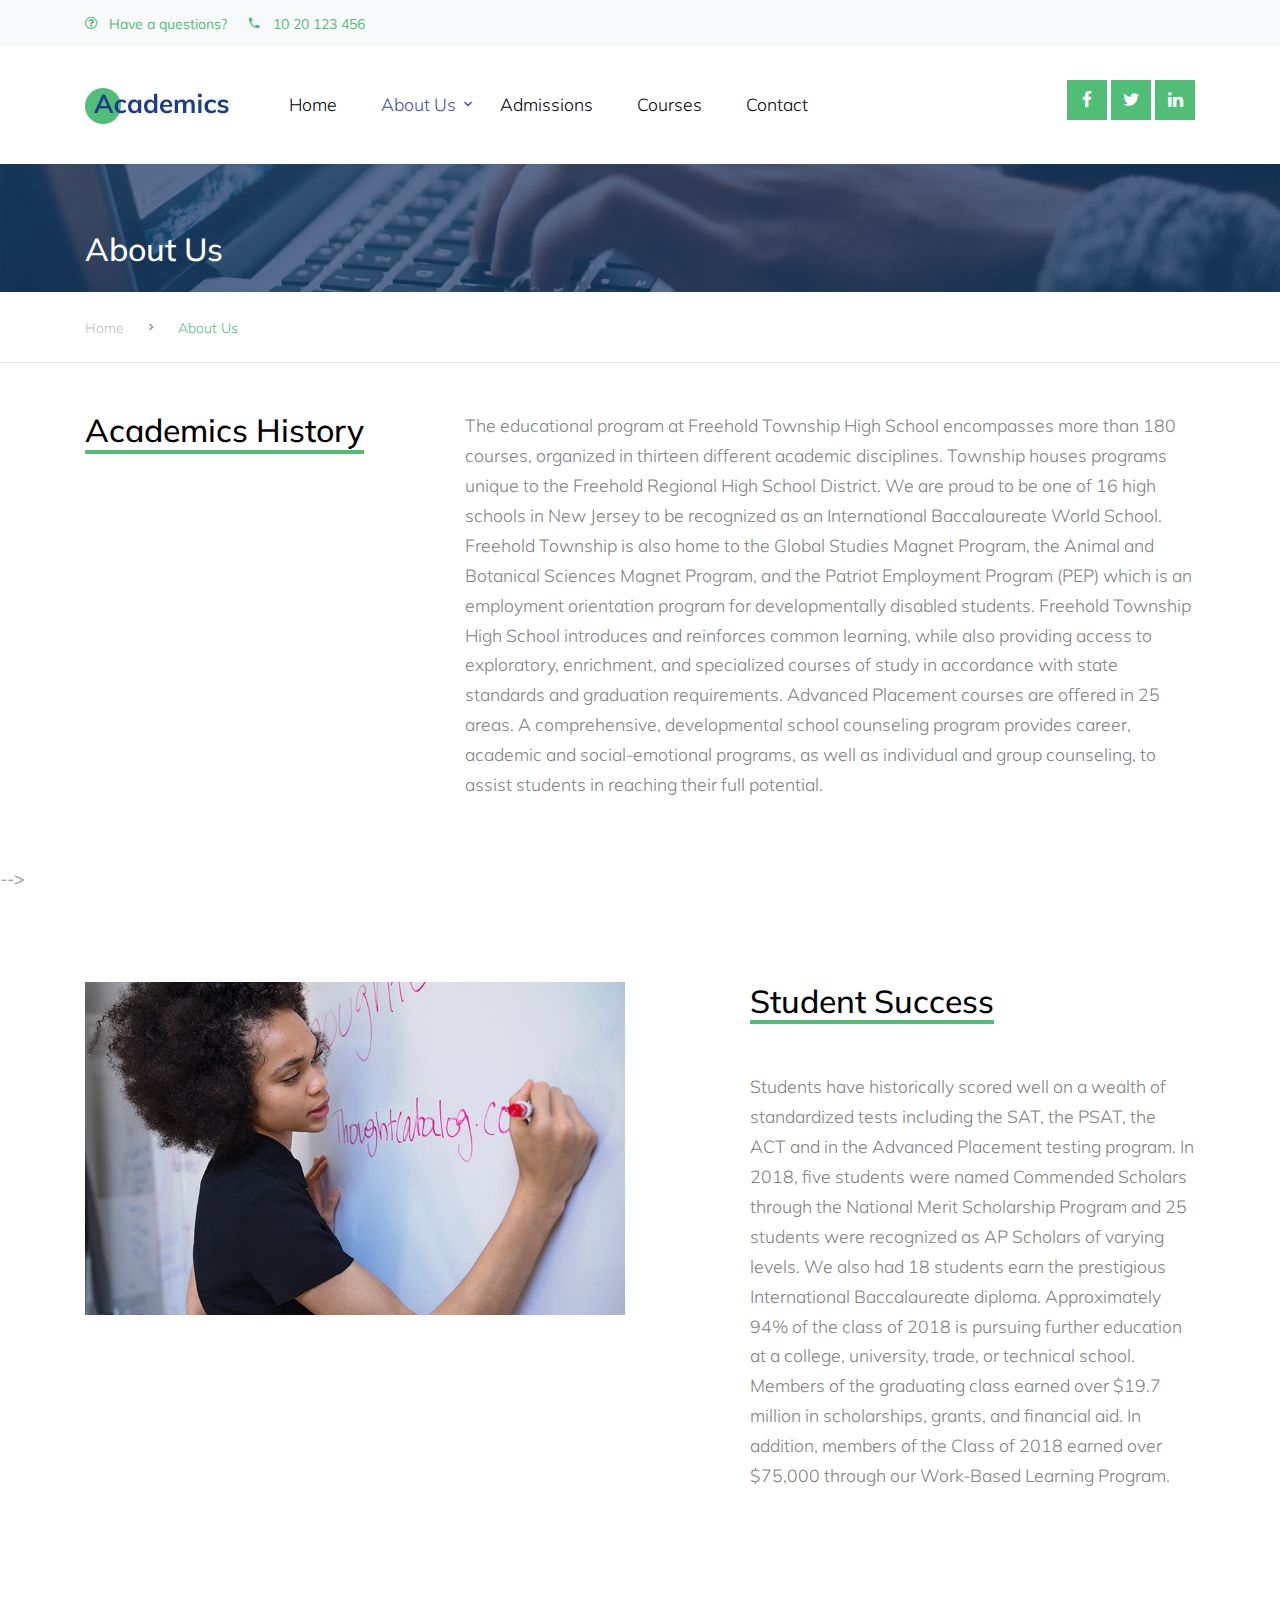
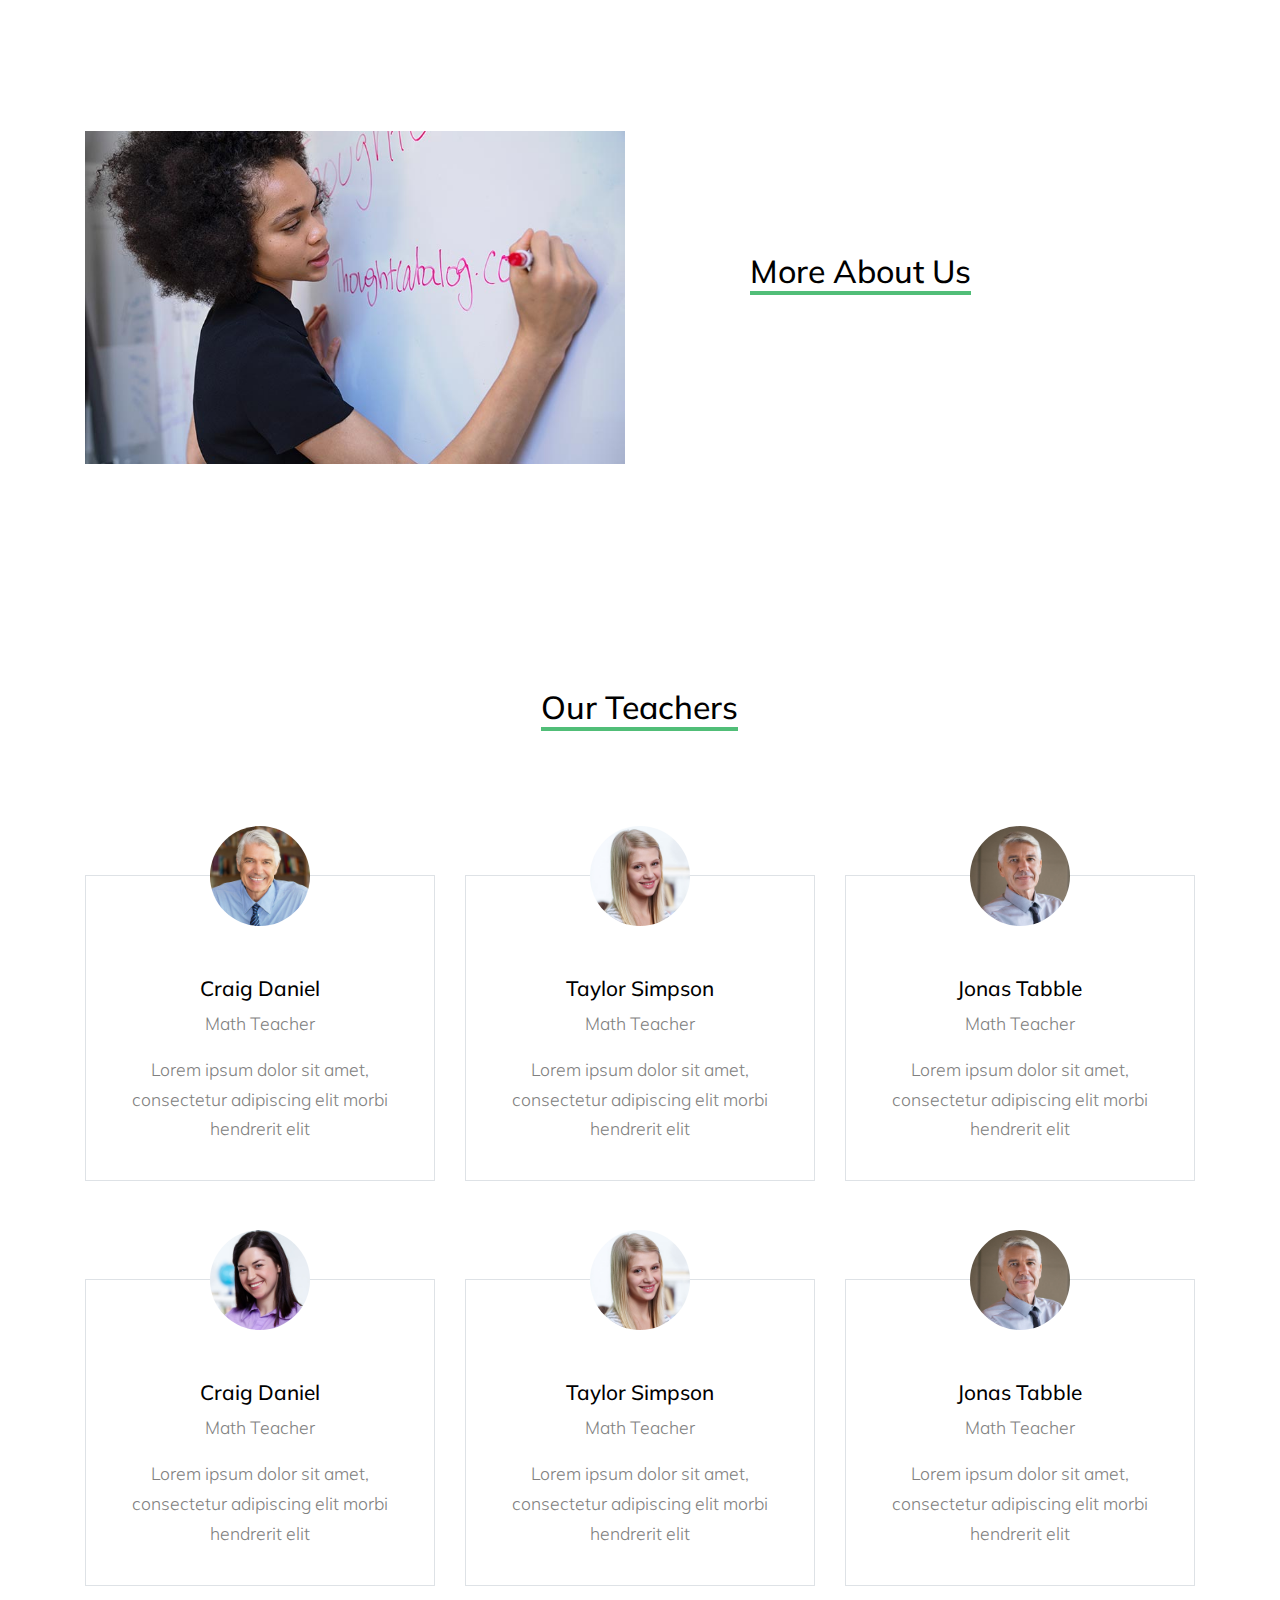
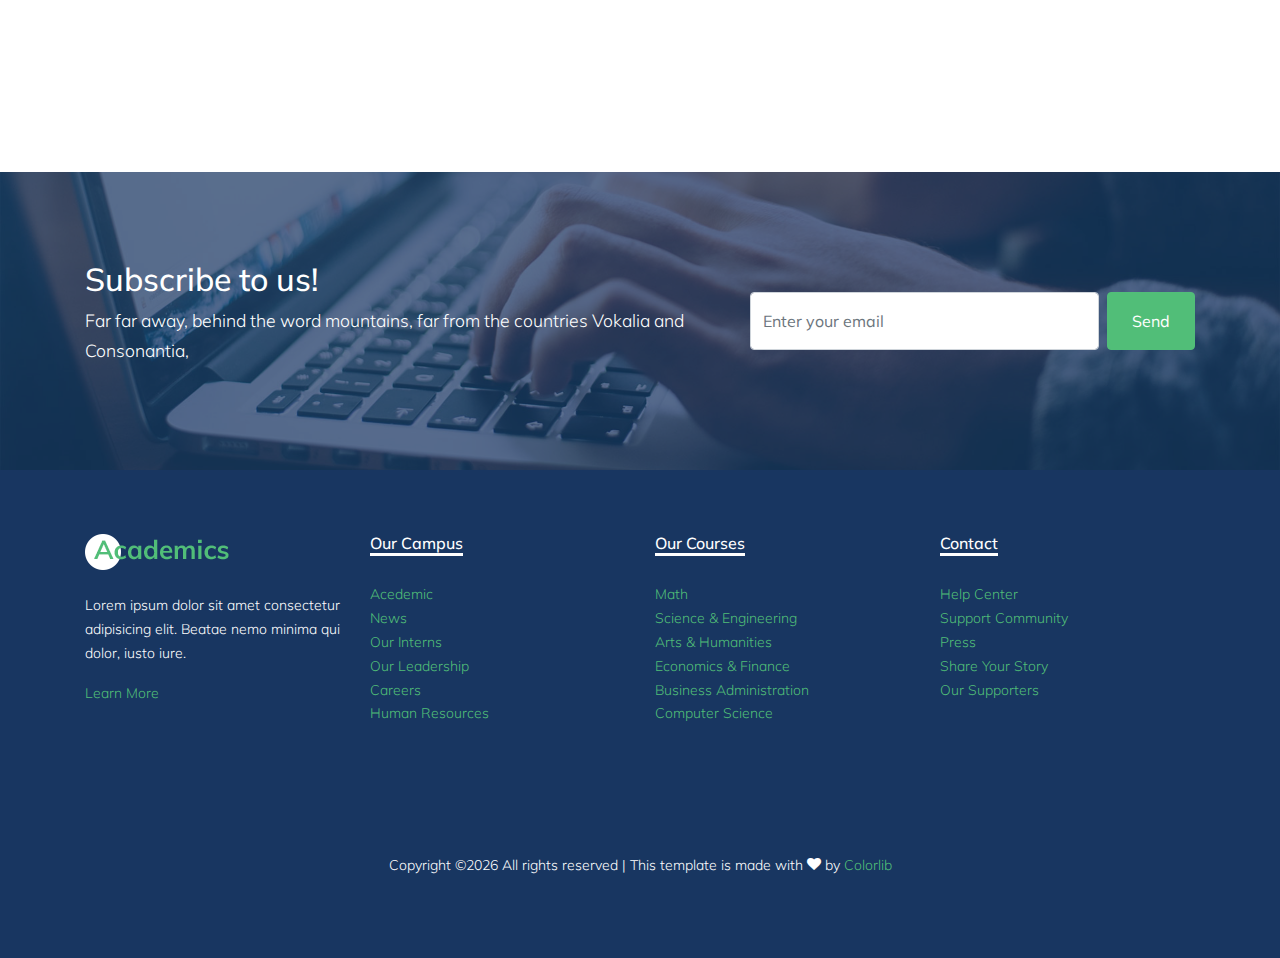
==== about.html @ 9c8915c0 "l" ====
<!DOCTYPE html>
<html lang="en">

<head>
  <title>Academics &mdash; Website by Colorlib</title>
  <meta charset="utf-8">
  <meta name="viewport" content="width=device-width, initial-scale=1, shrink-to-fit=no">


  <link href="https://fonts.googleapis.com/css?family=Muli:300,400,700,900" rel="stylesheet">
  <link rel="stylesheet" href="fonts/icomoon/style.css">

  <link rel="stylesheet" href="css/bootstrap.min.css">
  <link rel="stylesheet" href="css/jquery-ui.css">
  <link rel="stylesheet" href="css/owl.carousel.min.css">
  <link rel="stylesheet" href="css/owl.theme.default.min.css">
  <link rel="stylesheet" href="css/owl.theme.default.min.css">

  <link rel="stylesheet" href="css/jquery.fancybox.min.css">

  <link rel="stylesheet" href="css/bootstrap-datepicker.css">

  <link rel="stylesheet" href="fonts/flaticon/font/flaticon.css">

  <link rel="stylesheet" href="css/aos.css">
  <link href="css/jquery.mb.YTPlayer.min.css" media="all" rel="stylesheet" type="text/css">

  <link rel="stylesheet" href="css/style.css">



</head>

<body data-spy="scroll" data-target=".site-navbar-target" data-offset="300">

  <div class="site-wrap">

    <div class="site-mobile-menu site-navbar-target">
      <div class="site-mobile-menu-header">
        <div class="site-mobile-menu-close mt-3">
          <span class="icon-close2 js-menu-toggle"></span>
        </div>
      </div>
      <div class="site-mobile-menu-body"></div>
    </div>


    <div class="py-2 bg-light">
      <div class="container">
        <div class="row align-items-center">
          <div class="col-lg-9 d-none d-lg-block">
            <a href="#" class="small mr-3"><span class="icon-question-circle-o mr-2"></span> Have a questions?</a>
            <a href="#" class="small mr-3"><span class="icon-phone2 mr-2"></span> 10 20 123 456</a>
          </div>
        </div>
      </div>
    </div>

    <header class="site-navbar py-4 js-sticky-header site-navbar-target" role="banner">

      <div class="container">
        <div class="d-flex align-items-center">
          <div class="site-logo">
            <a href="index.html" class="d-block">
              <img src="images/logo.jpg" alt="Image" class="img-fluid">
            </a>
          </div>
          <div class="mr-auto">
            <nav class="site-navigation position-relative text-right" role="navigation">
              <ul class="site-menu main-menu js-clone-nav mr-auto d-none d-lg-block">
                <li>
                  <a href="index.html" class="nav-link text-left">Home</a>
                </li>
                <li class="has-children active">
                  <a href="about.html" class="nav-link text-left">About Us</a>
                  <ul class="dropdown">
                    <li><a href="teachers.html">Our Teachers</a></li>
                    <li><a href="about.html">Our School</a></li>
                  </ul>
                </li>
                <li>
                  <a href="admissions.html" class="nav-link text-left">Admissions</a>
                </li>
                <li>
                  <a href="courses.html" class="nav-link text-left">Courses</a>
                </li>
                <li>
                    <a href="contact.html" class="nav-link text-left">Contact</a>
                  </li>
              </ul>                                                                                                                                                                                                                                                                                          </ul>
            </nav>

          </div>
          <div class="ml-auto">
            <div class="social-wrap">
              <a href="#"><span class="icon-facebook"></span></a>
              <a href="#"><span class="icon-twitter"></span></a>
              <a href="#"><span class="icon-linkedin"></span></a>

              <a href="#" class="d-inline-block d-lg-none site-menu-toggle js-menu-toggle text-black"><span
                class="icon-menu h3"></span></a>
            </div>
          </div>

        </div>
      </div>

    </header>


    <div class="site-section ftco-subscribe-1 site-blocks-cover pb-4" style="background-image: url('images/bg_1.jpg')">
        <div class="container">
          <div class="row align-items-end">
            <div class="col-lg-7">
              <h2 class="mb-0">About Us</h2>
            </div>
          </div>
        </div>
      </div>


    <div class="custom-breadcrumns border-bottom">
      <div class="container">
        <a href="#">Home</a>
        <span class="mx-3 icon-keyboard_arrow_right"></span>
        <span class="current">About Us</span>
      </div>
    </div>

    <div class="container pt-5 mb-5">
            <div class="row">
              <div class="col-lg-4">
                <h2 class="section-title-underline">
                  <span>Academics History</span>
                </h2>
              </div>
              <div class="col-lg-8">
                <p>The educational program at Freehold Township High School encompasses more than 180 courses, organized in thirteen different academic disciplines. Township houses programs unique to the Freehold Regional High School District. We are proud to be one of 16 high schools in New Jersey to be recognized as an International Baccalaureate World School. Freehold Township is also home to the Global Studies Magnet Program, the Animal and Botanical Sciences Magnet Program, and the Patriot Employment Program (PEP) which is an employment orientation program for developmentally disabled students.  Freehold Township High School introduces and reinforces common learning, while also providing access to exploratory, enrichment, and specialized courses of study in accordance with state standards and graduation requirements. Advanced Placement courses are offered in 25 areas. A comprehensive, developmental school counseling program provides career, academic and social-emotional programs, as well as individual and group counseling, to assist students in reaching their full potential.</p>
              </div>

            </div>
          </div> -->

    <div class="site-section">
        <div class="container">
            <div class="row mb-5">
                <div class="col-lg-6 mb-lg-0 mb-4">
                    <img src="images/course_4.jpg" alt="Image" class="img-fluid">
                </div>
                <div class="col-lg-5 ml-auto align-self-center">
                    <h2 class="section-title-underline mb-5">
                        <span>Student Success</span>
                    </h2>
                    <p>Students have historically scored well on a wealth of standardized tests including the SAT, the PSAT, the ACT and in the Advanced Placement testing program. In 2018, five students were named Commended Scholars through the National Merit Scholarship Program and 25 students were recognized as AP Scholars of varying levels. We also had 18 students earn the prestigious International Baccalaureate diploma. Approximately 94% of the class of 2018 is pursuing further education at a college, university, trade, or technical school. Members of the graduating class earned over $19.7 million in scholarships, grants, and financial aid. In addition, members of the Class of 2018 earned over $75,000 through our Work-Based Learning Program.</p>
                </div>
            </div>

        </div>
    </div>

    <div class="site-section">
        <div class="container">
            <div class="row mb-5">
                <div class="col-lg-6 mb-lg-0 mb-4">
                    <img src="images/course_4.jpg" alt="Image" class="img-fluid">
                </div>
                <div class="col-lg-5 ml-auto align-self-center">
                    <h2 class="section-title-underline mb-5">
                        <span>More About Us</span>
                    </h2>
                    <p> </p>
                </div>
            </div>

        </div>
    </div>




    <div class="site-section">
      <div class="container">
        <div class="row mb-5 justify-content-center text-center">
          <div class="col-lg-4 mb-5">
            <h2 class="section-title-underline mb-5">
              <span>Our Teachers</span>
            </h2>
          </div>
        </div>
        <div class="row">
          <div class="col-lg-4 col-md-6 mb-5 mb-lg-5">

            <div class="feature-1 border person text-center">
                <img src="images/person_1.jpg" alt="Image" class="img-fluid">
              <div class="feature-1-content">
                <h2>Craig Daniel</h2>
                <span class="position mb-3 d-block">Math Teacher</span>
                <p>Lorem ipsum dolor sit amet, consectetur adipiscing elit morbi hendrerit elit</p>
              </div>
            </div>
          </div>
          <div class="col-lg-4 col-md-6 mb-5 mb-lg-5">
            <div class="feature-1 border person text-center">
                <img src="images/person_2.jpg" alt="Image" class="img-fluid">
              <div class="feature-1-content">
                <h2>Taylor Simpson</h2>
                <span class="position mb-3 d-block">Math Teacher</span>
                <p>Lorem ipsum dolor sit amet, consectetur adipiscing elit morbi hendrerit elit</p>
              </div>
            </div>
          </div>
          <div class="col-lg-4 col-md-6 mb-5 mb-lg-5">
            <div class="feature-1 border person text-center">
                <img src="images/person_3.jpg" alt="Image" class="img-fluid">
              <div class="feature-1-content">
                <h2>Jonas Tabble</h2>
                <span class="position mb-3 d-block">Math Teacher</span>
                <p>Lorem ipsum dolor sit amet, consectetur adipiscing elit morbi hendrerit elit</p>
              </div>
            </div>
          </div>

          <div class="col-lg-4 col-md-6 mb-5 mb-lg-5">

            <div class="feature-1 border person text-center">
                <img src="images/person_4.jpg" alt="Image" class="img-fluid">
              <div class="feature-1-content">
                <h2>Craig Daniel</h2>
                <span class="position mb-3 d-block">Math Teacher</span>
                <p>Lorem ipsum dolor sit amet, consectetur adipiscing elit morbi hendrerit elit</p>
              </div>
            </div>
          </div>
          <div class="col-lg-4 col-md-6 mb-5 mb-lg-5">
            <div class="feature-1 border person text-center">
                <img src="images/person_2.jpg" alt="Image" class="img-fluid">
              <div class="feature-1-content">
                <h2>Taylor Simpson</h2>
                <span class="position mb-3 d-block">Math Teacher</span>
                <p>Lorem ipsum dolor sit amet, consectetur adipiscing elit morbi hendrerit elit</p>
              </div>
            </div>
          </div>
          <div class="col-lg-4 col-md-6 mb-5 mb-lg-5">
            <div class="feature-1 border person text-center">
                <img src="images/person_3.jpg" alt="Image" class="img-fluid">
              <div class="feature-1-content">
                <h2>Jonas Tabble</h2>
                <span class="position mb-3 d-block">Math Teacher</span>
                <p>Lorem ipsum dolor sit amet, consectetur adipiscing elit morbi hendrerit elit</p>
              </div>
            </div>
          </div>
        </div>
      </div>
    </div>









    <div class="site-section ftco-subscribe-1" style="background-image: url('images/bg_1.jpg')">
      <div class="container">
        <div class="row align-items-center">
          <div class="col-lg-7">
            <h2>Subscribe to us!</h2>
            <p>Far far away, behind the word mountains, far from the countries Vokalia and Consonantia,</p>
          </div>
          <div class="col-lg-5">
            <form action="" class="d-flex">
              <input type="text" class="rounded form-control mr-2 py-3" placeholder="Enter your email">
              <button class="btn btn-primary rounded py-3 px-4" type="submit">Send</button>
            </form>
          </div>
        </div>
      </div>
    </div>


    <div class="footer">
      <div class="container">
        <div class="row">
          <div class="col-lg-3">
            <p class="mb-4"><img src="images/logo.png" alt="Image" class="img-fluid"></p>
            <p>Lorem ipsum dolor sit amet consectetur adipisicing elit. Beatae nemo minima qui dolor, iusto iure.</p>
            <p><a href="#">Learn More</a></p>
          </div>
          <div class="col-lg-3">
            <h3 class="footer-heading"><span>Our Campus</span></h3>
            <ul class="list-unstyled">
                <li><a href="#">Acedemic</a></li>
                <li><a href="#">News</a></li>
                <li><a href="#">Our Interns</a></li>
                <li><a href="#">Our Leadership</a></li>
                <li><a href="#">Careers</a></li>
                <li><a href="#">Human Resources</a></li>
            </ul>
          </div>
          <div class="col-lg-3">
              <h3 class="footer-heading"><span>Our Courses</span></h3>
              <ul class="list-unstyled">
                  <li><a href="#">Math</a></li>
                  <li><a href="#">Science &amp; Engineering</a></li>
                  <li><a href="#">Arts &amp; Humanities</a></li>
                  <li><a href="#">Economics &amp; Finance</a></li>
                  <li><a href="#">Business Administration</a></li>
                  <li><a href="#">Computer Science</a></li>
              </ul>
          </div>
          <div class="col-lg-3">
              <h3 class="footer-heading"><span>Contact</span></h3>
              <ul class="list-unstyled">
                  <li><a href="#">Help Center</a></li>
                  <li><a href="#">Support Community</a></li>
                  <li><a href="#">Press</a></li>
                  <li><a href="#">Share Your Story</a></li>
                  <li><a href="#">Our Supporters</a></li>
              </ul>
          </div>
        </div>

        <div class="row">
          <div class="col-12">
            <div class="copyright">
                <p>
                    <!-- Link back to Colorlib can't be removed. Template is licensed under CC BY 3.0. -->
                    Copyright &copy;<script>document.write(new Date().getFullYear());</script> All rights reserved | This template is made with <i class="icon-heart" aria-hidden="true"></i> by <a href="https://colorlib.com" target="_blank" >Colorlib</a>
                    <!-- Link back to Colorlib can't be removed. Template is licensed under CC BY 3.0. -->
                    </p>
            </div>
          </div>
        </div>
      </div>
    </div>


  </div>
  <!-- .site-wrap -->

  <!-- loader -->
  <div id="loader" class="show fullscreen"><svg class="circular" width="48px" height="48px"><circle class="path-bg" cx="24" cy="24" r="22" fill="none" stroke-width="4" stroke="#eeeeee"/><circle class="path" cx="24" cy="24" r="22" fill="none" stroke-width="4" stroke-miterlimit="10" stroke="#51be78"/></svg></div>

  <script src="js/jquery-3.3.1.min.js"></script>
  <script src="js/jquery-migrate-3.0.1.min.js"></script>
  <script src="js/jquery-ui.js"></script>
  <script src="js/popper.min.js"></script>
  <script src="js/bootstrap.min.js"></script>
  <script src="js/owl.carousel.min.js"></script>
  <script src="js/jquery.stellar.min.js"></script>
  <script src="js/jquery.countdown.min.js"></script>
  <script src="js/bootstrap-datepicker.min.js"></script>
  <script src="js/jquery.easing.1.3.js"></script>
  <script src="js/aos.js"></script>
  <script src="js/jquery.fancybox.min.js"></script>
  <script src="js/jquery.sticky.js"></script>
  <script src="js/jquery.mb.YTPlayer.min.js"></script>




  <script src="js/main.js"></script>

</body>

</html>
---- fonts/icomoon/style.css ----
@font-face {
  font-family: 'icomoon';
  src:  url('fonts/icomoon.eot?10si43');
  src:  url('fonts/icomoon.eot?10si43#iefix') format('embedded-opentype'),
    url('fonts/icomoon.ttf?10si43') format('truetype'),
    url('fonts/icomoon.woff?10si43') format('woff'),
    url('fonts/icomoon.svg?10si43#icomoon') format('svg');
  font-weight: normal;
  font-style: normal;
}

[class^="icon-"], [class*=" icon-"] {
  /* use !important to prevent issues with browser extensions that change fonts */
  font-family: 'icomoon' !important;
  speak: none;
  font-style: normal;
  font-weight: normal;
  font-variant: normal;
  text-transform: none;
  line-height: 1;

  /* Better Font Rendering =========== */
  -webkit-font-smoothing: antialiased;
  -moz-osx-font-smoothing: grayscale;
}

.icon-asterisk:before {
  content: "\f069";
}
.icon-plus:before {
  content: "\f067";
}
.icon-question:before {
  content: "\f128";
}
.icon-minus:before {
  content: "\f068";
}
.icon-glass:before {
  content: "\f000";
}
.icon-music:before {
  content: "\f001";
}
.icon-search:before {
  content: "\f002";
}
.icon-envelope-o:before {
  content: "\f003";
}
.icon-heart:before {
  content: "\f004";
}
.icon-star:before {
  content: "\f005";
}
.icon-star-o:before {
  content: "\f006";
}
.icon-user:before {
  content: "\f007";
}
.icon-film:before {
  content: "\f008";
}
.icon-th-large:before {
  content: "\f009";
}
.icon-th:before {
  content: "\f00a";
}
.icon-th-list:before {
  content: "\f00b";
}
.icon-check:before {
  content: "\f00c";
}
.icon-close:before {
  content: "\f00d";
}
.icon-remove:before {
  content: "\f00d";
}
.icon-times:before {
  content: "\f00d";
}
.icon-search-plus:before {
  content: "\f00e";
}
.icon-search-minus:before {
  content: "\f010";
}
.icon-power-off:before {
  content: "\f011";
}
.icon-signal:before {
  content: "\f012";
}
.icon-cog:before {
  content: "\f013";
}
.icon-gear:before {
  content: "\f013";
}
.icon-trash-o:before {
  content: "\f014";
}
.icon-home:before {
  content: "\f015";
}
.icon-file-o:before {
  content: "\f016";
}
.icon-clock-o:before {
  content: "\f017";
}
.icon-road:before {
  content: "\f018";
}
.icon-download:before {
  content: "\f019";
}
.icon-arrow-circle-o-down:before {
  content: "\f01a";
}
.icon-arrow-circle-o-up:before {
  content: "\f01b";
}
.icon-inbox:before {
  content: "\f01c";
}
.icon-play-circle-o:before {
  content: "\f01d";
}
.icon-repeat:before {
  content: "\f01e";
}
.icon-rotate-right:before {
  content: "\f01e";
}
.icon-refresh:before {
  content: "\f021";
}
.icon-list-alt:before {
  content: "\f022";
}
.icon-lock:before {
  content: "\f023";
}
.icon-flag:before {
  content: "\f024";
}
.icon-headphones:before {
  content: "\f025";
}
.icon-volume-off:before {
  content: "\f026";
}
.icon-volume-down:before {
  content: "\f027";
}
.icon-volume-up:before {
  content: "\f028";
}
.icon-qrcode:before {
  content: "\f029";
}
.icon-barcode:before {
  content: "\f02a";
}
.icon-tag:before {
  content: "\f02b";
}
.icon-tags:before {
  content: "\f02c";
}
.icon-book:before {
  content: "\f02d";
}
.icon-bookmark:before {
  content: "\f02e";
}
.icon-print:before {
  content: "\f02f";
}
.icon-camera:before {
  content: "\f030";
}
.icon-font:before {
  content: "\f031";
}
.icon-bold:before {
  content: "\f032";
}
.icon-italic:before {
  content: "\f033";
}
.icon-text-height:before {
  content: "\f034";
}
.icon-text-width:before {
  content: "\f035";
}
.icon-align-left:before {
  content: "\f036";
}
.icon-align-center:before {
  content: "\f037";
}
.icon-align-right:before {
  content: "\f038";
}
.icon-align-justify:before {
  content: "\f039";
}
.icon-list:before {
  content: "\f03a";
}
.icon-dedent:before {
  content: "\f03b";
}
.icon-outdent:before {
  content: "\f03b";
}
.icon-indent:before {
  content: "\f03c";
}
.icon-video-camera:before {
  content: "\f03d";
}
.icon-image:before {
  content: "\f03e";
}
.icon-photo:before {
  content: "\f03e";
}
.icon-picture-o:before {
  content: "\f03e";
}
.icon-pencil:before {
  content: "\f040";
}
.icon-map-marker:before {
  content: "\f041";
}
.icon-adjust:before {
  content: "\f042";
}
.icon-tint:before {
  content: "\f043";
}
.icon-edit:before {
  content: "\f044";
}
.icon-pencil-square-o:before {
  content: "\f044";
}
.icon-share-square-o:before {
  content: "\f045";
}
.icon-check-square-o:before {
  content: "\f046";
}
.icon-arrows:before {
  content: "\f047";
}
.icon-step-backward:before {
  content: "\f048";
}
.icon-fast-backward:before {
  content: "\f049";
}
.icon-backward:before {
  content: "\f04a";
}
.icon-play:before {
  content: "\f04b";
}
.icon-pause:before {
  content: "\f04c";
}
.icon-stop:before {
  content: "\f04d";
}
.icon-forward:before {
  content: "\f04e";
}
.icon-fast-forward:before {
  content: "\f050";
}
.icon-step-forward:before {
  content: "\f051";
}
.icon-eject:before {
  content: "\f052";
}
.icon-chevron-left:before {
  content: "\f053";
}
.icon-chevron-right:before {
  content: "\f054";
}
.icon-plus-circle:before {
  content: "\f055";
}
.icon-minus-circle:before {
  content: "\f056";
}
.icon-times-circle:before {
  content: "\f057";
}
.icon-check-circle:before {
  content: "\f058";
}
.icon-question-circle:before {
  content: "\f059";
}
.icon-info-circle:before {
  content: "\f05a";
}
.icon-crosshairs:before {
  content: "\f05b";
}
.icon-times-circle-o:before {
  content: "\f05c";
}
.icon-check-circle-o:before {
  content: "\f05d";
}
.icon-ban:before {
  content: "\f05e";
}
.icon-arrow-left:before {
  content: "\f060";
}
.icon-arrow-right:before {
  content: "\f061";
}
.icon-arrow-up:before {
  content: "\f062";
}
.icon-arrow-down:before {
  content: "\f063";
}
.icon-mail-forward:before {
  content: "\f064";
}
.icon-share:before {
  content: "\f064";
}
.icon-expand:before {
  content: "\f065";
}
.icon-compress:before {
  content: "\f066";
}
.icon-exclamation-circle:before {
  content: "\f06a";
}
.icon-gift:before {
  content: "\f06b";
}
.icon-leaf:before {
  content: "\f06c";
}
.icon-fire:before {
  content: "\f06d";
}
.icon-eye:before {
  content: "\f06e";
}
.icon-eye-slash:before {
  content: "\f070";
}
.icon-exclamation-triangle:before {
  content: "\f071";
}
.icon-warning:before {
  content: "\f071";
}
.icon-plane:before {
  content: "\f072";
}
.icon-calendar:before {
  content: "\f073";
}
.icon-random:before {
  content: "\f074";
}
.icon-comment:before {
  content: "\f075";
}
.icon-magnet:before {
  content: "\f076";
}
.icon-chevron-up:before {
  content: "\f077";
}
.icon-chevron-down:before {
  content: "\f078";
}
.icon-retweet:before {
  content: "\f079";
}
.icon-shopping-cart:before {
  content: "\f07a";
}
.icon-folder:before {
  content: "\f07b";
}
.icon-folder-open:before {
  content: "\f07c";
}
.icon-arrows-v:before {
  content: "\f07d";
}
.icon-arrows-h:before {
  content: "\f07e";
}
.icon-bar-chart:before {
  content: "\f080";
}
.icon-bar-chart-o:before {
  content: "\f080";
}
.icon-twitter-square:before {
  content: "\f081";
}
.icon-facebook-square:before {
  content: "\f082";
}
.icon-camera-retro:before {
  content: "\f083";
}
.icon-key:before {
  content: "\f084";
}
.icon-cogs:before {
  content: "\f085";
}
.icon-gears:before {
  content: "\f085";
}
.icon-comments:before {
  content: "\f086";
}
.icon-thumbs-o-up:before {
  content: "\f087";
}
.icon-thumbs-o-down:before {
  content: "\f088";
}
.icon-star-half:before {
  content: "\f089";
}
.icon-heart-o:before {
  content: "\f08a";
}
.icon-sign-out:before {
  content: "\f08b";
}
.icon-linkedin-square:before {
  content: "\f08c";
}
.icon-thumb-tack:before {
  content: "\f08d";
}
.icon-external-link:before {
  content: "\f08e";
}
.icon-sign-in:before {
  content: "\f090";
}
.icon-trophy:before {
  content: "\f091";
}
.icon-github-square:before {
  content: "\f092";
}
.icon-upload:before {
  content: "\f093";
}
.icon-lemon-o:before {
  content: "\f094";
}
.icon-phone:before {
  content: "\f095";
}
.icon-square-o:before {
  content: "\f096";
}
.icon-bookmark-o:before {
  content: "\f097";
}
.icon-phone-square:before {
  content: "\f098";
}
.icon-twitter:before {
  content: "\f099";
}
.icon-facebook:before {
  content: "\f09a";
}
.icon-facebook-f:before {
  content: "\f09a";
}
.icon-github:before {
  content: "\f09b";
}
.icon-unlock:before {
  content: "\f09c";
}
.icon-credit-card:before {
  content: "\f09d";
}
.icon-feed:before {
  content: "\f09e";
}
.icon-rss:before {
  content: "\f09e";
}
.icon-hdd-o:before {
  content: "\f0a0";
}
.icon-bullhorn:before {
  content: "\f0a1";
}
.icon-bell-o:before {
  content: "\f0a2";
}
.icon-certificate:before {
  content: "\f0a3";
}
.icon-hand-o-right:before {
  content: "\f0a4";
}
.icon-hand-o-left:before {
  content: "\f0a5";
}
.icon-hand-o-up:before {
  content: "\f0a6";
}
.icon-hand-o-down:before {
  content: "\f0a7";
}
.icon-arrow-circle-left:before {
  content: "\f0a8";
}
.icon-arrow-circle-right:before {
  content: "\f0a9";
}
.icon-arrow-circle-up:before {
  content: "\f0aa";
}
.icon-arrow-circle-down:before {
  content: "\f0ab";
}
.icon-globe:before {
  content: "\f0ac";
}
.icon-wrench:before {
  content: "\f0ad";
}
.icon-tasks:before {
  content: "\f0ae";
}
.icon-filter:before {
  content: "\f0b0";
}
.icon-briefcase:before {
  content: "\f0b1";
}
.icon-arrows-alt:before {
  content: "\f0b2";
}
.icon-group:before {
  content: "\f0c0";
}
.icon-users:before {
  content: "\f0c0";
}
.icon-chain:before {
  content: "\f0c1";
}
.icon-link:before {
  content: "\f0c1";
}
.icon-cloud:before {
  content: "\f0c2";
}
.icon-flask:before {
  content: "\f0c3";
}
.icon-cut:before {
  content: "\f0c4";
}
.icon-scissors:before {
  content: "\f0c4";
}
.icon-copy:before {
  content: "\f0c5";
}
.icon-files-o:before {
  content: "\f0c5";
}
.icon-paperclip:before {
  content: "\f0c6";
}
.icon-floppy-o:before {
  content: "\f0c7";
}
.icon-save:before {
  content: "\f0c7";
}
.icon-square:before {
  content: "\f0c8";
}
.icon-bars:before {
  content: "\f0c9";
}
.icon-navicon:before {
  content: "\f0c9";
}
.icon-reorder:before {
  content: "\f0c9";
}
.icon-list-ul:before {
  content: "\f0ca";
}
.icon-list-ol:before {
  content: "\f0cb";
}
.icon-strikethrough:before {
  content: "\f0cc";
}
.icon-underline:before {
  content: "\f0cd";
}
.icon-table:before {
  content: "\f0ce";
}
.icon-magic:before {
  content: "\f0d0";
}
.icon-truck:before {
  content: "\f0d1";
}
.icon-pinterest:before {
  content: "\f0d2";
}
.icon-pinterest-square:before {
  content: "\f0d3";
}
.icon-google-plus-square:before {
  content: "\f0d4";
}
.icon-google-plus:before {
  content: "\f0d5";
}
.icon-money:before {
  content: "\f0d6";
}
.icon-caret-down:before {
  content: "\f0d7";
}
.icon-caret-up:before {
  content: "\f0d8";
}
.icon-caret-left:before {
  content: "\f0d9";
}
.icon-caret-right:before {
  content: "\f0da";
}
.icon-columns:before {
  content: "\f0db";
}
.icon-sort:before {
  content: "\f0dc";
}
.icon-unsorted:before {
  content: "\f0dc";
}
.icon-sort-desc:before {
  content: "\f0dd";
}
.icon-sort-down:before {
  content: "\f0dd";
}
.icon-sort-asc:before {
  content: "\f0de";
}
.icon-sort-up:before {
  content: "\f0de";
}
.icon-envelope:before {
  content: "\f0e0";
}
.icon-linkedin:before {
  content: "\f0e1";
}
.icon-rotate-left:before {
  content: "\f0e2";
}
.icon-undo:before {
  content: "\f0e2";
}
.icon-gavel:before {
  content: "\f0e3";
}
.icon-legal:before {
  content: "\f0e3";
}
.icon-dashboard:before {
  content: "\f0e4";
}
.icon-tachometer:before {
  content: "\f0e4";
}
.icon-comment-o:before {
  content: "\f0e5";
}
.icon-comments-o:before {
  content: "\f0e6";
}
.icon-bolt:before {
  content: "\f0e7";
}
.icon-flash:before {
  content: "\f0e7";
}
.icon-sitemap:before {
  content: "\f0e8";
}
.icon-umbrella:before {
  content: "\f0e9";
}
.icon-clipboard:before {
  content: "\f0ea";
}
.icon-paste:before {
  content: "\f0ea";
}
.icon-lightbulb-o:before {
  content: "\f0eb";
}
.icon-exchange:before {
  content: "\f0ec";
}
.icon-cloud-download:before {
  content: "\f0ed";
}
.icon-cloud-upload:before {
  content: "\f0ee";
}
.icon-user-md:before {
  content: "\f0f0";
}
.icon-stethoscope:before {
  content: "\f0f1";
}
.icon-suitcase:before {
  content: "\f0f2";
}
.icon-bell:before {
  content: "\f0f3";
}
.icon-coffee:before {
  content: "\f0f4";
}
.icon-cutlery:before {
  content: "\f0f5";
}
.icon-file-text-o:before {
  content: "\f0f6";
}
.icon-building-o:before {
  content: "\f0f7";
}
.icon-hospital-o:before {
  content: "\f0f8";
}
.icon-ambulance:before {
  content: "\f0f9";
}
.icon-medkit:before {
  content: "\f0fa";
}
.icon-fighter-jet:before {
  content: "\f0fb";
}
.icon-beer:before {
  content: "\f0fc";
}
.icon-h-square:before {
  content: "\f0fd";
}
.icon-plus-square:before {
  content: "\f0fe";
}
.icon-angle-double-left:before {
  content: "\f100";
}
.icon-angle-double-right:before {
  content: "\f101";
}
.icon-angle-double-up:before {
  content: "\f102";
}
.icon-angle-double-down:before {
  content: "\f103";
}
.icon-angle-left:before {
  content: "\f104";
}
.icon-angle-right:before {
  content: "\f105";
}
.icon-angle-up:before {
  content: "\f106";
}
.icon-angle-down:before {
  content: "\f107";
}
.icon-desktop:before {
  content: "\f108";
}
.icon-laptop:before {
  content: "\f109";
}
.icon-tablet:before {
  content: "\f10a";
}
.icon-mobile:before {
  content: "\f10b";
}
.icon-mobile-phone:before {
  content: "\f10b";
}
.icon-circle-o:before {
  content: "\f10c";
}
.icon-quote-left:before {
  content: "\f10d";
}
.icon-quote-right:before {
  content: "\f10e";
}
.icon-spinner:before {
  content: "\f110";
}
.icon-circle:before {
  content: "\f111";
}
.icon-mail-reply:before {
  content: "\f112";
}
.icon-reply:before {
  content: "\f112";
}
.icon-github-alt:before {
  content: "\f113";
}
.icon-folder-o:before {
  content: "\f114";
}
.icon-folder-open-o:before {
  content: "\f115";
}
.icon-smile-o:before {
  content: "\f118";
}
.icon-frown-o:before {
  content: "\f119";
}
.icon-meh-o:before {
  content: "\f11a";
}
.icon-gamepad:before {
  content: "\f11b";
}
.icon-keyboard-o:before {
  content: "\f11c";
}
.icon-flag-o:before {
  content: "\f11d";
}
.icon-flag-checkered:before {
  content: "\f11e";
}
.icon-terminal:before {
  content: "\f120";
}
.icon-code:before {
  content: "\f121";
}
.icon-mail-reply-all:before {
  content: "\f122";
}
.icon-reply-all:before {
  content: "\f122";
}
.icon-star-half-empty:before {
  content: "\f123";
}
.icon-star-half-full:before {
  content: "\f123";
}
.icon-star-half-o:before {
  content: "\f123";
}
.icon-location-arrow:before {
  content: "\f124";
}
.icon-crop:before {
  content: "\f125";
}
.icon-code-fork:before {
  content: "\f126";
}
.icon-chain-broken:before {
  content: "\f127";
}
.icon-unlink:before {
  content: "\f127";
}
.icon-info:before {
  content: "\f129";
}
.icon-exclamation:before {
  content: "\f12a";
}
.icon-superscript:before {
  content: "\f12b";
}
.icon-subscript:before {
  content: "\f12c";
}
.icon-eraser:before {
  content: "\f12d";
}
.icon-puzzle-piece:before {
  content: "\f12e";
}
.icon-microphone:before {
  content: "\f130";
}
.icon-microphone-slash:before {
  content: "\f131";
}
.icon-shield:before {
  content: "\f132";
}
.icon-calendar-o:before {
  content: "\f133";
}
.icon-fire-extinguisher:before {
  content: "\f134";
}
.icon-rocket:before {
  content: "\f135";
}
.icon-maxcdn:before {
  content: "\f136";
}
.icon-chevron-circle-left:before {
  content: "\f137";
}
.icon-chevron-circle-right:before {
  content: "\f138";
}
.icon-chevron-circle-up:before {
  content: "\f139";
}
.icon-chevron-circle-down:before {
  content: "\f13a";
}
.icon-html5:before {
  content: "\f13b";
}
.icon-css3:before {
  content: "\f13c";
}
.icon-anchor:before {
  content: "\f13d";
}
.icon-unlock-alt:before {
  content: "\f13e";
}
.icon-bullseye:before {
  content: "\f140";
}
.icon-ellipsis-h:before {
  content: "\f141";
}
.icon-ellipsis-v:before {
  content: "\f142";
}
.icon-rss-square:before {
  content: "\f143";
}
.icon-play-circle:before {
  content: "\f144";
}
.icon-ticket:before {
  content: "\f145";
}
.icon-minus-square:before {
  content: "\f146";
}
.icon-minus-square-o:before {
  content: "\f147";
}
.icon-level-up:before {
  content: "\f148";
}
.icon-level-down:before {
  content: "\f149";
}
.icon-check-square:before {
  content: "\f14a";
}
.icon-pencil-square:before {
  content: "\f14b";
}
.icon-external-link-square:before {
  content: "\f14c";
}
.icon-share-square:before {
  content: "\f14d";
}
.icon-compass:before {
  content: "\f14e";
}
.icon-caret-square-o-down:before {
  content: "\f150";
}
.icon-toggle-down:before {
  content: "\f150";
}
.icon-caret-square-o-up:before {
  content: "\f151";
}
.icon-toggle-up:before {
  content: "\f151";
}
.icon-caret-square-o-right:before {
  content: "\f152";
}
.icon-toggle-right:before {
  content: "\f152";
}
.icon-eur:before {
  content: "\f153";
}
.icon-euro:before {
  content: "\f153";
}
.icon-gbp:before {
  content: "\f154";
}
.icon-dollar:before {
  content: "\f155";
}
.icon-usd:before {
  content: "\f155";
}
.icon-inr:before {
  content: "\f156";
}
.icon-rupee:before {
  content: "\f156";
}
.icon-cny:before {
  content: "\f157";
}
.icon-jpy:before {
  content: "\f157";
}
.icon-rmb:before {
  content: "\f157";
}
.icon-yen:before {
  content: "\f157";
}
.icon-rouble:before {
  content: "\f158";
}
.icon-rub:before {
  content: "\f158";
}
.icon-ruble:before {
  content: "\f158";
}
.icon-krw:before {
  content: "\f159";
}
.icon-won:before {
  content: "\f159";
}
.icon-bitcoin:before {
  content: "\f15a";
}
.icon-btc:before {
  content: "\f15a";
}
.icon-file:before {
  content: "\f15b";
}
.icon-file-text:before {
  content: "\f15c";
}
.icon-sort-alpha-asc:before {
  content: "\f15d";
}
.icon-sort-alpha-desc:before {
  content: "\f15e";
}
.icon-sort-amount-asc:before {
  content: "\f160";
}
.icon-sort-amount-desc:before {
  content: "\f161";
}
.icon-sort-numeric-asc:before {
  content: "\f162";
}
.icon-sort-numeric-desc:before {
  content: "\f163";
}
.icon-thumbs-up:before {
  content: "\f164";
}
.icon-thumbs-down:before {
  content: "\f165";
}
.icon-youtube-square:before {
  content: "\f166";
}
.icon-youtube:before {
  content: "\f167";
}
.icon-xing:before {
  content: "\f168";
}
.icon-xing-square:before {
  content: "\f169";
}
.icon-youtube-play:before {
  content: "\f16a";
}
.icon-dropbox:before {
  content: "\f16b";
}
.icon-stack-overflow:before {
  content: "\f16c";
}
.icon-instagram:before {
  content: "\f16d";
}
.icon-flickr:before {
  content: "\f16e";
}
.icon-adn:before {
  content: "\f170";
}
.icon-bitbucket:before {
  content: "\f171";
}
.icon-bitbucket-square:before {
  content: "\f172";
}
.icon-tumblr:before {
  content: "\f173";
}
.icon-tumblr-square:before {
  content: "\f174";
}
.icon-long-arrow-down:before {
  content: "\f175";
}
.icon-long-arrow-up:before {
  content: "\f176";
}
.icon-long-arrow-left:before {
  content: "\f177";
}
.icon-long-arrow-right:before {
  content: "\f178";
}
.icon-apple:before {
  content: "\f179";
}
.icon-windows:before {
  content: "\f17a";
}
.icon-android:before {
  content: "\f17b";
}
.icon-linux:before {
  content: "\f17c";
}
.icon-dribbble:before {
  content: "\f17d";
}
.icon-skype:before {
  content: "\f17e";
}
.icon-foursquare:before {
  content: "\f180";
}
.icon-trello:before {
  content: "\f181";
}
.icon-female:before {
  content: "\f182";
}
.icon-male:before {
  content: "\f183";
}
.icon-gittip:before {
  content: "\f184";
}
.icon-gratipay:before {
  content: "\f184";
}
.icon-sun-o:before {
  content: "\f185";
}
.icon-moon-o:before {
  content: "\f186";
}
.icon-archive:before {
  content: "\f187";
}
.icon-bug:before {
  content: "\f188";
}
.icon-vk:before {
  content: "\f189";
}
.icon-weibo:before {
  content: "\f18a";
}
.icon-renren:before {
  content: "\f18b";
}
.icon-pagelines:before {
  content: "\f18c";
}
.icon-stack-exchange:before {
  content: "\f18d";
}
.icon-arrow-circle-o-right:before {
  content: "\f18e";
}
.icon-arrow-circle-o-left:before {
  content: "\f190";
}
.icon-caret-square-o-left:before {
  content: "\f191";
}
.icon-toggle-left:before {
  content: "\f191";
}
.icon-dot-circle-o:before {
  content: "\f192";
}
.icon-wheelchair:before {
  content: "\f193";
}
.icon-vimeo-square:before {
  content: "\f194";
}
.icon-try:before {
  content: "\f195";
}
.icon-turkish-lira:before {
  content: "\f195";
}
.icon-plus-square-o:before {
  content: "\f196";
}
.icon-space-shuttle:before {
  content: "\f197";
}
.icon-slack:before {
  content: "\f198";
}
.icon-envelope-square:before {
  content: "\f199";
}
.icon-wordpress:before {
  content: "\f19a";
}
.icon-openid:before {
  content: "\f19b";
}
.icon-bank:before {
  content: "\f19c";
}
.icon-institution:before {
  content: "\f19c";
}
.icon-university:before {
  content: "\f19c";
}
.icon-graduation-cap:before {
  content: "\f19d";
}
.icon-mortar-board:before {
  content: "\f19d";
}
.icon-yahoo:before {
  content: "\f19e";
}
.icon-google:before {
  content: "\f1a0";
}
.icon-reddit:before {
  content: "\f1a1";
}
.icon-reddit-square:before {
  content: "\f1a2";
}
.icon-stumbleupon-circle:before {
  content: "\f1a3";
}
.icon-stumbleupon:before {
  content: "\f1a4";
}
.icon-delicious:before {
  content: "\f1a5";
}
.icon-digg:before {
  content: "\f1a6";
}
.icon-pied-piper-pp:before {
  content: "\f1a7";
}
.icon-pied-piper-alt:before {
  content: "\f1a8";
}
.icon-drupal:before {
  content: "\f1a9";
}
.icon-joomla:before {
  content: "\f1aa";
}
.icon-language:before {
  content: "\f1ab";
}
.icon-fax:before {
  content: "\f1ac";
}
.icon-building:before {
  content: "\f1ad";
}
.icon-child:before {
  content: "\f1ae";
}
.icon-paw:before {
  content: "\f1b0";
}
.icon-spoon:before {
  content: "\f1b1";
}
.icon-cube:before {
  content: "\f1b2";
}
.icon-cubes:before {
  content: "\f1b3";
}
.icon-behance:before {
  content: "\f1b4";
}
.icon-behance-square:before {
  content: "\f1b5";
}
.icon-steam:before {
  content: "\f1b6";
}
.icon-steam-square:before {
  content: "\f1b7";
}
.icon-recycle:before {
  content: "\f1b8";
}
.icon-automobile:before {
  content: "\f1b9";
}
.icon-car:before {
  content: "\f1b9";
}
.icon-cab:before {
  content: "\f1ba";
}
.icon-taxi:before {
  content: "\f1ba";
}
.icon-tree:before {
  content: "\f1bb";
}
.icon-spotify:before {
  content: "\f1bc";
}
.icon-deviantart:before {
  content: "\f1bd";
}
.icon-soundcloud:before {
  content: "\f1be";
}
.icon-database:before {
  content: "\f1c0";
}
.icon-file-pdf-o:before {
  content: "\f1c1";
}
.icon-file-word-o:before {
  content: "\f1c2";
}
.icon-file-excel-o:before {
  content: "\f1c3";
}
.icon-file-powerpoint-o:before {
  content: "\f1c4";
}
.icon-file-image-o:before {
  content: "\f1c5";
}
.icon-file-photo-o:before {
  content: "\f1c5";
}
.icon-file-picture-o:before {
  content: "\f1c5";
}
.icon-file-archive-o:before {
  content: "\f1c6";
}
.icon-file-zip-o:before {
  content: "\f1c6";
}
.icon-file-audio-o:before {
  content: "\f1c7";
}
.icon-file-sound-o:before {
  content: "\f1c7";
}
.icon-file-movie-o:before {
  content: "\f1c8";
}
.icon-file-video-o:before {
  content: "\f1c8";
}
.icon-file-code-o:before {
  content: "\f1c9";
}
.icon-vine:before {
  content: "\f1ca";
}
.icon-codepen:before {
  content: "\f1cb";
}
.icon-jsfiddle:before {
  content: "\f1cc";
}
.icon-life-bouy:before {
  content: "\f1cd";
}
.icon-life-buoy:before {
  content: "\f1cd";
}
.icon-life-ring:before {
  content: "\f1cd";
}
.icon-life-saver:before {
  content: "\f1cd";
}
.icon-support:before {
  content: "\f1cd";
}
.icon-circle-o-notch:before {
  content: "\f1ce";
}
.icon-ra:before {
  content: "\f1d0";
}
.icon-rebel:before {
  content: "\f1d0";
}
.icon-resistance:before {
  content: "\f1d0";
}
.icon-empire:before {
  content: "\f1d1";
}
.icon-ge:before {
  content: "\f1d1";
}
.icon-git-square:before {
  content: "\f1d2";
}
.icon-git:before {
  content: "\f1d3";
}
.icon-hacker-news:before {
  content: "\f1d4";
}
.icon-y-combinator-square:before {
  content: "\f1d4";
}
.icon-yc-square:before {
  content: "\f1d4";
}
.icon-tencent-weibo:before {
  content: "\f1d5";
}
.icon-qq:before {
  content: "\f1d6";
}
.icon-wechat:before {
  content: "\f1d7";
}
.icon-weixin:before {
  content: "\f1d7";
}
.icon-paper-plane:before {
  content: "\f1d8";
}
.icon-send:before {
  content: "\f1d8";
}
.icon-paper-plane-o:before {
  content: "\f1d9";
}
.icon-send-o:before {
  content: "\f1d9";
}
.icon-history:before {
  content: "\f1da";
}
.icon-circle-thin:before {
  content: "\f1db";
}
.icon-header:before {
  content: "\f1dc";
}
.icon-paragraph:before {
  content: "\f1dd";
}
.icon-sliders:before {
  content: "\f1de";
}
.icon-share-alt:before {
  content: "\f1e0";
}
.icon-share-alt-square:before {
  content: "\f1e1";
}
.icon-bomb:before {
  content: "\f1e2";
}
.icon-futbol-o:before {
  content: "\f1e3";
}
.icon-soccer-ball-o:before {
  content: "\f1e3";
}
.icon-tty:before {
  content: "\f1e4";
}
.icon-binoculars:before {
  content: "\f1e5";
}
.icon-plug:before {
  content: "\f1e6";
}
.icon-slideshare:before {
  content: "\f1e7";
}
.icon-twitch:before {
  content: "\f1e8";
}
.icon-yelp:before {
  content: "\f1e9";
}
.icon-newspaper-o:before {
  content: "\f1ea";
}
.icon-wifi:before {
  content: "\f1eb";
}
.icon-calculator:before {
  content: "\f1ec";
}
.icon-paypal:before {
  content: "\f1ed";
}
.icon-google-wallet:before {
  content: "\f1ee";
}
.icon-cc-visa:before {
  content: "\f1f0";
}
.icon-cc-mastercard:before {
  content: "\f1f1";
}
.icon-cc-discover:before {
  content: "\f1f2";
}
.icon-cc-amex:before {
  content: "\f1f3";
}
.icon-cc-paypal:before {
  content: "\f1f4";
}
.icon-cc-stripe:before {
  content: "\f1f5";
}
.icon-bell-slash:before {
  content: "\f1f6";
}
.icon-bell-slash-o:before {
  content: "\f1f7";
}
.icon-trash:before {
  content: "\f1f8";
}
.icon-copyright:before {
  content: "\f1f9";
}
.icon-at:before {
  content: "\f1fa";
}
.icon-eyedropper:before {
  content: "\f1fb";
}
.icon-paint-brush:before {
  content: "\f1fc";
}
.icon-birthday-cake:before {
  content: "\f1fd";
}
.icon-area-chart:before {
  content: "\f1fe";
}
.icon-pie-chart:before {
  content: "\f200";
}
.icon-line-chart:before {
  content: "\f201";
}
.icon-lastfm:before {
  content: "\f202";
}
.icon-lastfm-square:before {
  content: "\f203";
}
.icon-toggle-off:before {
  content: "\f204";
}
.icon-toggle-on:before {
  content: "\f205";
}
.icon-bicycle:before {
  content: "\f206";
}
.icon-bus:before {
  content: "\f207";
}
.icon-ioxhost:before {
  content: "\f208";
}
.icon-angellist:before {
  content: "\f209";
}
.icon-cc:before {
  content: "\f20a";
}
.icon-ils:before {
  content: "\f20b";
}
.icon-shekel:before {
  content: "\f20b";
}
.icon-sheqel:before {
  content: "\f20b";
}
.icon-meanpath:before {
  content: "\f20c";
}
.icon-buysellads:before {
  content: "\f20d";
}
.icon-connectdevelop:before {
  content: "\f20e";
}
.icon-dashcube:before {
  content: "\f210";
}
.icon-forumbee:before {
  content: "\f211";
}
.icon-leanpub:before {
  content: "\f212";
}
.icon-sellsy:before {
  content: "\f213";
}
.icon-shirtsinbulk:before {
  content: "\f214";
}
.icon-simplybuilt:before {
  content: "\f215";
}
.icon-skyatlas:before {
  content: "\f216";
}
.icon-cart-plus:before {
  content: "\f217";
}
.icon-cart-arrow-down:before {
  content: "\f218";
}
.icon-diamond:before {
  content: "\f219";
}
.icon-ship:before {
  content: "\f21a";
}
.icon-user-secret:before {
  content: "\f21b";
}
.icon-motorcycle:before {
  content: "\f21c";
}
.icon-street-view:before {
  content: "\f21d";
}
.icon-heartbeat:before {
  content: "\f21e";
}
.icon-venus:before {
  content: "\f221";
}
.icon-mars:before {
  content: "\f222";
}
.icon-mercury:before {
  content: "\f223";
}
.icon-intersex:before {
  content: "\f224";
}
.icon-transgender:before {
  content: "\f224";
}
.icon-transgender-alt:before {
  content: "\f225";
}
.icon-venus-double:before {
  content: "\f226";
}
.icon-mars-double:before {
  content: "\f227";
}
.icon-venus-mars:before {
  content: "\f228";
}
.icon-mars-stroke:before {
  content: "\f229";
}
.icon-mars-stroke-v:before {
  content: "\f22a";
}
.icon-mars-stroke-h:before {
  content: "\f22b";
}
.icon-neuter:before {
  content: "\f22c";
}
.icon-genderless:before {
  content: "\f22d";
}
.icon-facebook-official:before {
  content: "\f230";
}
.icon-pinterest-p:before {
  content: "\f231";
}
.icon-whatsapp:before {
  content: "\f232";
}
.icon-server:before {
  content: "\f233";
}
.icon-user-plus:before {
  content: "\f234";
}
.icon-user-times:before {
  content: "\f235";
}
.icon-bed:before {
  content: "\f236";
}
.icon-hotel:before {
  content: "\f236";
}
.icon-viacoin:before {
  content: "\f237";
}
.icon-train:before {
  content: "\f238";
}
.icon-subway:before {
  content: "\f239";
}
.icon-medium:before {
  content: "\f23a";
}
.icon-y-combinator:before {
  content: "\f23b";
}
.icon-yc:before {
  content: "\f23b";
}
.icon-optin-monster:before {
  content: "\f23c";
}
.icon-opencart:before {
  content: "\f23d";
}
.icon-expeditedssl:before {
  content: "\f23e";
}
.icon-battery:before {
  content: "\f240";
}
.icon-battery-4:before {
  content: "\f240";
}
.icon-battery-full:before {
  content: "\f240";
}
.icon-battery-3:before {
  content: "\f241";
}
.icon-battery-three-quarters:before {
  content: "\f241";
}
.icon-battery-2:before {
  content: "\f242";
}
.icon-battery-half:before {
  content: "\f242";
}
.icon-battery-1:before {
  content: "\f243";
}
.icon-battery-quarter:before {
  content: "\f243";
}
.icon-battery-0:before {
  content: "\f244";
}
.icon-battery-empty:before {
  content: "\f244";
}
.icon-mouse-pointer:before {
  content: "\f245";
}
.icon-i-cursor:before {
  content: "\f246";
}
.icon-object-group:before {
  content: "\f247";
}
.icon-object-ungroup:before {
  content: "\f248";
}
.icon-sticky-note:before {
  content: "\f249";
}
.icon-sticky-note-o:before {
  content: "\f24a";
}
.icon-cc-jcb:before {
  content: "\f24b";
}
.icon-cc-diners-club:before {
  content: "\f24c";
}
.icon-clone:before {
  content: "\f24d";
}
.icon-balance-scale:before {
  content: "\f24e";
}
.icon-hourglass-o:before {
  content: "\f250";
}
.icon-hourglass-1:before {
  content: "\f251";
}
.icon-hourglass-start:before {
  content: "\f251";
}
.icon-hourglass-2:before {
  content: "\f252";
}
.icon-hourglass-half:before {
  content: "\f252";
}
.icon-hourglass-3:before {
  content: "\f253";
}
.icon-hourglass-end:before {
  content: "\f253";
}
.icon-hourglass:before {
  content: "\f254";
}
.icon-hand-grab-o:before {
  content: "\f255";
}
.icon-hand-rock-o:before {
  content: "\f255";
}
.icon-hand-paper-o:before {
  content: "\f256";
}
.icon-hand-stop-o:before {
  content: "\f256";
}
.icon-hand-scissors-o:before {
  content: "\f257";
}
.icon-hand-lizard-o:before {
  content: "\f258";
}
.icon-hand-spock-o:before {
  content: "\f259";
}
.icon-hand-pointer-o:before {
  content: "\f25a";
}
.icon-hand-peace-o:before {
  content: "\f25b";
}
.icon-trademark:before {
  content: "\f25c";
}
.icon-registered:before {
  content: "\f25d";
}
.icon-creative-commons:before {
  content: "\f25e";
}
.icon-gg:before {
  content: "\f260";
}
.icon-gg-circle:before {
  content: "\f261";
}
.icon-tripadvisor:before {
  content: "\f262";
}
.icon-odnoklassniki:before {
  content: "\f263";
}
.icon-odnoklassniki-square:before {
  content: "\f264";
}
.icon-get-pocket:before {
  content: "\f265";
}
.icon-wikipedia-w:before {
  content: "\f266";
}
.icon-safari:before {
  content: "\f267";
}
.icon-chrome:before {
  content: "\f268";
}
.icon-firefox:before {
  content: "\f269";
}
.icon-opera:before {
  content: "\f26a";
}
.icon-internet-explorer:before {
  content: "\f26b";
}
.icon-television:before {
  content: "\f26c";
}
.icon-tv:before {
  content: "\f26c";
}
.icon-contao:before {
  content: "\f26d";
}
.icon-500px:before {
  content: "\f26e";
}
.icon-amazon:before {
  content: "\f270";
}
.icon-calendar-plus-o:before {
  content: "\f271";
}
.icon-calendar-minus-o:before {
  content: "\f272";
}
.icon-calendar-times-o:before {
  content: "\f273";
}
.icon-calendar-check-o:before {
  content: "\f274";
}
.icon-industry:before {
  content: "\f275";
}
.icon-map-pin:before {
  content: "\f276";
}
.icon-map-signs:before {
  content: "\f277";
}
.icon-map-o:before {
  content: "\f278";
}
.icon-map:before {
  content: "\f279";
}
.icon-commenting:before {
  content: "\f27a";
}
.icon-commenting-o:before {
  content: "\f27b";
}
.icon-houzz:before {
  content: "\f27c";
}
.icon-vimeo:before {
  content: "\f27d";
}
.icon-black-tie:before {
  content: "\f27e";
}
.icon-fonticons:before {
  content: "\f280";
}
.icon-reddit-alien:before {
  content: "\f281";
}
.icon-edge:before {
  content: "\f282";
}
.icon-credit-card-alt:before {
  content: "\f283";
}
.icon-codiepie:before {
  content: "\f284";
}
.icon-modx:before {
  content: "\f285";
}
.icon-fort-awesome:before {
  content: "\f286";
}
.icon-usb:before {
  content: "\f287";
}
.icon-product-hunt:before {
  content: "\f288";
}
.icon-mixcloud:before {
  content: "\f289";
}
.icon-scribd:before {
  content: "\f28a";
}
.icon-pause-circle:before {
  content: "\f28b";
}
.icon-pause-circle-o:before {
  content: "\f28c";
}
.icon-stop-circle:before {
  content: "\f28d";
}
.icon-stop-circle-o:before {
  content: "\f28e";
}
.icon-shopping-bag:before {
  content: "\f290";
}
.icon-shopping-basket:before {
  content: "\f291";
}
.icon-hashtag:before {
  content: "\f292";
}
.icon-bluetooth:before {
  content: "\f293";
}
.icon-bluetooth-b:before {
  content: "\f294";
}
.icon-percent:before {
  content: "\f295";
}
.icon-gitlab:before {
  content: "\f296";
}
.icon-wpbeginner:before {
  content: "\f297";
}
.icon-wpforms:before {
  content: "\f298";
}
.icon-envira:before {
  content: "\f299";
}
.icon-universal-access:before {
  content: "\f29a";
}
.icon-wheelchair-alt:before {
  content: "\f29b";
}
.icon-question-circle-o:before {
  content: "\f29c";
}
.icon-blind:before {
  content: "\f29d";
}
.icon-audio-description:before {
  content: "\f29e";
}
.icon-volume-control-phone:before {
  content: "\f2a0";
}
.icon-braille:before {
  content: "\f2a1";
}
.icon-assistive-listening-systems:before {
  content: "\f2a2";
}
.icon-american-sign-language-interpreting:before {
  content: "\f2a3";
}
.icon-asl-interpreting:before {
  content: "\f2a3";
}
.icon-deaf:before {
  content: "\f2a4";
}
.icon-deafness:before {
  content: "\f2a4";
}
.icon-hard-of-hearing:before {
  content: "\f2a4";
}
.icon-glide:before {
  content: "\f2a5";
}
.icon-glide-g:before {
  content: "\f2a6";
}
.icon-sign-language:before {
  content: "\f2a7";
}
.icon-signing:before {
  content: "\f2a7";
}
.icon-low-vision:before {
  content: "\f2a8";
}
.icon-viadeo:before {
  content: "\f2a9";
}
.icon-viadeo-square:before {
  content: "\f2aa";
}
.icon-snapchat:before {
  content: "\f2ab";
}
.icon-snapchat-ghost:before {
  content: "\f2ac";
}
.icon-snapchat-square:before {
  content: "\f2ad";
}
.icon-pied-piper:before {
  content: "\f2ae";
}
.icon-first-order:before {
  content: "\f2b0";
}
.icon-yoast:before {
  content: "\f2b1";
}
.icon-themeisle:before {
  content: "\f2b2";
}
.icon-google-plus-circle:before {
  content: "\f2b3";
}
.icon-google-plus-official:before {
  content: "\f2b3";
}
.icon-fa:before {
  content: "\f2b4";
}
.icon-font-awesome:before {
  content: "\f2b4";
}
.icon-handshake-o:before {
  content: "\f2b5";
}
.icon-envelope-open:before {
  content: "\f2b6";
}
.icon-envelope-open-o:before {
  content: "\f2b7";
}
.icon-linode:before {
  content: "\f2b8";
}
.icon-address-book:before {
  content: "\f2b9";
}
.icon-address-book-o:before {
  content: "\f2ba";
}
.icon-address-card:before {
  content: "\f2bb";
}
.icon-vcard:before {
  content: "\f2bb";
}
.icon-address-card-o:before {
  content: "\f2bc";
}
.icon-vcard-o:before {
  content: "\f2bc";
}
.icon-user-circle:before {
  content: "\f2bd";
}
.icon-user-circle-o:before {
  content: "\f2be";
}
.icon-user-o:before {
  content: "\f2c0";
}
.icon-id-badge:before {
  content: "\f2c1";
}
.icon-drivers-license:before {
  content: "\f2c2";
}
.icon-id-card:before {
  content: "\f2c2";
}
.icon-drivers-license-o:before {
  content: "\f2c3";
}
.icon-id-card-o:before {
  content: "\f2c3";
}
.icon-quora:before {
  content: "\f2c4";
}
.icon-free-code-camp:before {
  content: "\f2c5";
}
.icon-telegram:before {
  content: "\f2c6";
}
.icon-thermometer:before {
  content: "\f2c7";
}
.icon-thermometer-4:before {
  content: "\f2c7";
}
.icon-thermometer-full:before {
  content: "\f2c7";
}
.icon-thermometer-3:before {
  content: "\f2c8";
}
.icon-thermometer-three-quarters:before {
  content: "\f2c8";
}
.icon-thermometer-2:before {
  content: "\f2c9";
}
.icon-thermometer-half:before {
  content: "\f2c9";
}
.icon-thermometer-1:before {
  content: "\f2ca";
}
.icon-thermometer-quarter:before {
  content: "\f2ca";
}
.icon-thermometer-0:before {
  content: "\f2cb";
}
.icon-thermometer-empty:before {
  content: "\f2cb";
}
.icon-shower:before {
  content: "\f2cc";
}
.icon-bath:before {
  content: "\f2cd";
}
.icon-bathtub:before {
  content: "\f2cd";
}
.icon-s15:before {
  content: "\f2cd";
}
.icon-podcast:before {
  content: "\f2ce";
}
.icon-window-maximize:before {
  content: "\f2d0";
}
.icon-window-minimize:before {
  content: "\f2d1";
}
.icon-window-restore:before {
  content: "\f2d2";
}
.icon-times-rectangle:before {
  content: "\f2d3";
}
.icon-window-close:before {
  content: "\f2d3";
}
.icon-times-rectangle-o:before {
  content: "\f2d4";
}
.icon-window-close-o:before {
  content: "\f2d4";
}
.icon-bandcamp:before {
  content: "\f2d5";
}
.icon-grav:before {
  content: "\f2d6";
}
.icon-etsy:before {
  content: "\f2d7";
}
.icon-imdb:before {
  content: "\f2d8";
}
.icon-ravelry:before {
  content: "\f2d9";
}
.icon-eercast:before {
  content: "\f2da";
}
.icon-microchip:before {
  content: "\f2db";
}
.icon-snowflake-o:before {
  content: "\f2dc";
}
.icon-superpowers:before {
  content: "\f2dd";
}
.icon-wpexplorer:before {
  content: "\f2de";
}
.icon-meetup:before {
  content: "\f2e0";
}
.icon-3d_rotation:before {
  content: "\e84d";
}
.icon-ac_unit:before {
  content: "\eb3b";
}
.icon-alarm:before {
  content: "\e855";
}
.icon-access_alarms:before {
  content: "\e191";
}
.icon-schedule:before {
  content: "\e8b5";
}
.icon-accessibility:before {
  content: "\e84e";
}
.icon-accessible:before {
  content: "\e914";
}
.icon-account_balance:before {
  content: "\e84f";
}
.icon-account_balance_wallet:before {
  content: "\e850";
}
.icon-account_box:before {
  content: "\e851";
}
.icon-account_circle:before {
  content: "\e853";
}
.icon-adb:before {
  content: "\e60e";
}
.icon-add:before {
  content: "\e145";
}
.icon-add_a_photo:before {
  content: "\e439";
}
.icon-alarm_add:before {
  content: "\e856";
}
.icon-add_alert:before {
  content: "\e003";
}
.icon-add_box:before {
  content: "\e146";
}
.icon-add_circle:before {
  content: "\e147";
}
.icon-control_point:before {
  content: "\e3ba";
}
.icon-add_location:before {
  content: "\e567";
}
.icon-add_shopping_cart:before {
  content: "\e854";
}
.icon-queue:before {
  content: "\e03c";
}
.icon-add_to_queue:before {
  content: "\e05c";
}
.icon-adjust2:before {
  content: "\e39e";
}
.icon-airline_seat_flat:before {
  content: "\e630";
}
.icon-airline_seat_flat_angled:before {
  content: "\e631";
}
.icon-airline_seat_individual_suite:before {
  content: "\e632";
}
.icon-airline_seat_legroom_extra:before {
  content: "\e633";
}
.icon-airline_seat_legroom_normal:before {
  content: "\e634";
}
.icon-airline_seat_legroom_reduced:before {
  content: "\e635";
}
.icon-airline_seat_recline_extra:before {
  content: "\e636";
}
.icon-airline_seat_recline_normal:before {
  content: "\e637";
}
.icon-flight:before {
  content: "\e539";
}
.icon-airplanemode_inactive:before {
  content: "\e194";
}
.icon-airplay:before {
  content: "\e055";
}
.icon-airport_shuttle:before {
  content: "\eb3c";
}
.icon-alarm_off:before {
  content: "\e857";
}
.icon-alarm_on:before {
  content: "\e858";
}
.icon-album:before {
  content: "\e019";
}
.icon-all_inclusive:before {
  content: "\eb3d";
}
.icon-all_out:before {
  content: "\e90b";
}
.icon-android2:before {
  content: "\e859";
}
.icon-announcement:before {
  content: "\e85a";
}
.icon-apps:before {
  content: "\e5c3";
}
.icon-archive2:before {
  content: "\e149";
}
.icon-arrow_back:before {
  content: "\e5c4";
}
.icon-arrow_downward:before {
  content: "\e5db";
}
.icon-arrow_drop_down:before {
  content: "\e5c5";
}
.icon-arrow_drop_down_circle:before {
  content: "\e5c6";
}
.icon-arrow_drop_up:before {
  content: "\e5c7";
}
.icon-arrow_forward:before {
  content: "\e5c8";
}
.icon-arrow_upward:before {
  content: "\e5d8";
}
.icon-art_track:before {
  content: "\e060";
}
.icon-aspect_ratio:before {
  content: "\e85b";
}
.icon-poll:before {
  content: "\e801";
}
.icon-assignment:before {
  content: "\e85d";
}
.icon-assignment_ind:before {
  content: "\e85e";
}
.icon-assignment_late:before {
  content: "\e85f";
}
.icon-assignment_return:before {
  content: "\e860";
}
.icon-assignment_returned:before {
  content: "\e861";
}
.icon-assignment_turned_in:before {
  content: "\e862";
}
.icon-assistant:before {
  content: "\e39f";
}
.icon-flag2:before {
  content: "\e153";
}
.icon-attach_file:before {
  content: "\e226";
}
.icon-attach_money:before {
  content: "\e227";
}
.icon-attachment:before {
  content: "\e2bc";
}
.icon-audiotrack:before {
  content: "\e3a1";
}
.icon-autorenew:before {
  content: "\e863";
}
.icon-av_timer:before {
  content: "\e01b";
}
.icon-backspace:before {
  content: "\e14a";
}
.icon-cloud_upload:before {
  content: "\e2c3";
}
.icon-battery_alert:before {
  content: "\e19c";
}
.icon-battery_charging_full:before {
  content: "\e1a3";
}
.icon-battery_std:before {
  content: "\e1a5";
}
.icon-battery_unknown:before {
  content: "\e1a6";
}
.icon-beach_access:before {
  content: "\eb3e";
}
.icon-beenhere:before {
  content: "\e52d";
}
.icon-block:before {
  content: "\e14b";
}
.icon-bluetooth2:before {
  content: "\e1a7";
}
.icon-bluetooth_searching:before {
  content: "\e1aa";
}
.icon-bluetooth_connected:before {
  content: "\e1a8";
}
.icon-bluetooth_disabled:before {
  content: "\e1a9";
}
.icon-blur_circular:before {
  content: "\e3a2";
}
.icon-blur_linear:before {
  content: "\e3a3";
}
.icon-blur_off:before {
  content: "\e3a4";
}
.icon-blur_on:before {
  content: "\e3a5";
}
.icon-class:before {
  content: "\e86e";
}
.icon-turned_in:before {
  content: "\e8e6";
}
.icon-turned_in_not:before {
  content: "\e8e7";
}
.icon-border_all:before {
  content: "\e228";
}
.icon-border_bottom:before {
  content: "\e229";
}
.icon-border_clear:before {
  content: "\e22a";
}
.icon-border_color:before {
  content: "\e22b";
}
.icon-border_horizontal:before {
  content: "\e22c";
}
.icon-border_inner:before {
  content: "\e22d";
}
.icon-border_left:before {
  content: "\e22e";
}
.icon-border_outer:before {
  content: "\e22f";
}
.icon-border_right:before {
  content: "\e230";
}
.icon-border_style:before {
  content: "\e231";
}
.icon-border_top:before {
  content: "\e232";
}
.icon-border_vertical:before {
  content: "\e233";
}
.icon-branding_watermark:before {
  content: "\e06b";
}
.icon-brightness_1:before {
  content: "\e3a6";
}
.icon-brightness_2:before {
  content: "\e3a7";
}
.icon-brightness_3:before {
  content: "\e3a8";
}
.icon-brightness_4:before {
  content: "\e3a9";
}
.icon-brightness_low:before {
  content: "\e1ad";
}
.icon-brightness_medium:before {
  content: "\e1ae";
}
.icon-brightness_high:before {
  content: "\e1ac";
}
.icon-brightness_auto:before {
  content: "\e1ab";
}
.icon-broken_image:before {
  content: "\e3ad";
}
.icon-brush:before {
  content: "\e3ae";
}
.icon-bubble_chart:before {
  content: "\e6dd";
}
.icon-bug_report:before {
  content: "\e868";
}
.icon-build:before {
  content: "\e869";
}
.icon-burst_mode:before {
  content: "\e43c";
}
.icon-domain:before {
  content: "\e7ee";
}
.icon-business_center:before {
  content: "\eb3f";
}
.icon-cached:before {
  content: "\e86a";
}
.icon-cake:before {
  content: "\e7e9";
}
.icon-phone2:before {
  content: "\e0cd";
}
.icon-call_end:before {
  content: "\e0b1";
}
.icon-call_made:before {
  content: "\e0b2";
}
.icon-merge_type:before {
  content: "\e252";
}
.icon-call_missed:before {
  content: "\e0b4";
}
.icon-call_missed_outgoing:before {
  content: "\e0e4";
}
.icon-call_received:before {
  content: "\e0b5";
}
.icon-call_split:before {
  content: "\e0b6";
}
.icon-call_to_action:before {
  content: "\e06c";
}
.icon-camera2:before {
  content: "\e3af";
}
.icon-photo_camera:before {
  content: "\e412";
}
.icon-camera_enhance:before {
  content: "\e8fc";
}
.icon-camera_front:before {
  content: "\e3b1";
}
.icon-camera_rear:before {
  content: "\e3b2";
}
.icon-camera_roll:before {
  content: "\e3b3";
}
.icon-cancel:before {
  content: "\e5c9";
}
.icon-redeem:before {
  content: "\e8b1";
}
.icon-card_membership:before {
  content: "\e8f7";
}
.icon-card_travel:before {
  content: "\e8f8";
}
.icon-casino:before {
  content: "\eb40";
}
.icon-cast:before {
  content: "\e307";
}
.icon-cast_connected:before {
  content: "\e308";
}
.icon-center_focus_strong:before {
  content: "\e3b4";
}
.icon-center_focus_weak:before {
  content: "\e3b5";
}
.icon-change_history:before {
  content: "\e86b";
}
.icon-chat:before {
  content: "\e0b7";
}
.icon-chat_bubble:before {
  content: "\e0ca";
}
.icon-chat_bubble_outline:before {
  content: "\e0cb";
}
.icon-check2:before {
  content: "\e5ca";
}
.icon-check_box:before {
  content: "\e834";
}
.icon-check_box_outline_blank:before {
  content: "\e835";
}
.icon-check_circle:before {
  content: "\e86c";
}
.icon-navigate_before:before {
  content: "\e408";
}
.icon-navigate_next:before {
  content: "\e409";
}
.icon-child_care:before {
  content: "\eb41";
}
.icon-child_friendly:before {
  content: "\eb42";
}
.icon-chrome_reader_mode:before {
  content: "\e86d";
}
.icon-close2:before {
  content: "\e5cd";
}
.icon-clear_all:before {
  content: "\e0b8";
}
.icon-closed_caption:before {
  content: "\e01c";
}
.icon-wb_cloudy:before {
  content: "\e42d";
}
.icon-cloud_circle:before {
  content: "\e2be";
}
.icon-cloud_done:before {
  content: "\e2bf";
}
.icon-cloud_download:before {
  content: "\e2c0";
}
.icon-cloud_off:before {
  content: "\e2c1";
}
.icon-cloud_queue:before {
  content: "\e2c2";
}
.icon-code2:before {
  content: "\e86f";
}
.icon-photo_library:before {
  content: "\e413";
}
.icon-collections_bookmark:before {
  content: "\e431";
}
.icon-palette:before {
  content: "\e40a";
}
.icon-colorize:before {
  content: "\e3b8";
}
.icon-comment2:before {
  content: "\e0b9";
}
.icon-compare:before {
  content: "\e3b9";
}
.icon-compare_arrows:before {
  content: "\e915";
}
.icon-laptop2:before {
  content: "\e31e";
}
.icon-confirmation_number:before {
  content: "\e638";
}
.icon-contact_mail:before {
  content: "\e0d0";
}
.icon-contact_phone:before {
  content: "\e0cf";
}
.icon-contacts:before {
  content: "\e0ba";
}
.icon-content_copy:before {
  content: "\e14d";
}
.icon-content_cut:before {
  content: "\e14e";
}
.icon-content_paste:before {
  content: "\e14f";
}
.icon-control_point_duplicate:before {
  content: "\e3bb";
}
.icon-copyright2:before {
  content: "\e90c";
}
.icon-mode_edit:before {
  content: "\e254";
}
.icon-create_new_folder:before {
  content: "\e2cc";
}
.icon-payment:before {
  content: "\e8a1";
}
.icon-crop2:before {
  content: "\e3be";
}
.icon-crop_16_9:before {
  content: "\e3bc";
}
.icon-crop_3_2:before {
  content: "\e3bd";
}
.icon-crop_landscape:before {
  content: "\e3c3";
}
.icon-crop_7_5:before {
  content: "\e3c0";
}
.icon-crop_din:before {
  content: "\e3c1";
}
.icon-crop_free:before {
  content: "\e3c2";
}
.icon-crop_original:before {
  content: "\e3c4";
}
.icon-crop_portrait:before {
  content: "\e3c5";
}
.icon-crop_rotate:before {
  content: "\e437";
}
.icon-crop_square:before {
  content: "\e3c6";
}
.icon-dashboard2:before {
  content: "\e871";
}
.icon-data_usage:before {
  content: "\e1af";
}
.icon-date_range:before {
  content: "\e916";
}
.icon-dehaze:before {
  content: "\e3c7";
}
.icon-delete:before {
  content: "\e872";
}
.icon-delete_forever:before {
  content: "\e92b";
}
.icon-delete_sweep:before {
  content: "\e16c";
}
.icon-description:before {
  content: "\e873";
}
.icon-desktop_mac:before {
  content: "\e30b";
}
.icon-desktop_windows:before {
  content: "\e30c";
}
.icon-details:before {
  content: "\e3c8";
}
.icon-developer_board:before {
  content: "\e30d";
}
.icon-developer_mode:before {
  content: "\e1b0";
}
.icon-device_hub:before {
  content: "\e335";
}
.icon-phonelink:before {
  content: "\e326";
}
.icon-devices_other:before {
  content: "\e337";
}
.icon-dialer_sip:before {
  content: "\e0bb";
}
.icon-dialpad:before {
  content: "\e0bc";
}
.icon-directions:before {
  content: "\e52e";
}
.icon-directions_bike:before {
  content: "\e52f";
}
.icon-directions_boat:before {
  content: "\e532";
}
.icon-directions_bus:before {
  content: "\e530";
}
.icon-directions_car:before {
  content: "\e531";
}
.icon-directions_railway:before {
  content: "\e534";
}
.icon-directions_run:before {
  content: "\e566";
}
.icon-directions_transit:before {
  content: "\e535";
}
.icon-directions_walk:before {
  content: "\e536";
}
.icon-disc_full:before {
  content: "\e610";
}
.icon-dns:before {
  content: "\e875";
}
.icon-not_interested:before {
  content: "\e033";
}
.icon-do_not_disturb_alt:before {
  content: "\e611";
}
.icon-do_not_disturb_off:before {
  content: "\e643";
}
.icon-remove_circle:before {
  content: "\e15c";
}
.icon-dock:before {
  content: "\e30e";
}
.icon-done:before {
  content: "\e876";
}
.icon-done_all:before {
  content: "\e877";
}
.icon-donut_large:before {
  content: "\e917";
}
.icon-donut_small:before {
  content: "\e918";
}
.icon-drafts:before {
  content: "\e151";
}
.icon-drag_handle:before {
  content: "\e25d";
}
.icon-time_to_leave:before {
  content: "\e62c";
}
.icon-dvr:before {
  content: "\e1b2";
}
.icon-edit_location:before {
  content: "\e568";
}
.icon-eject2:before {
  content: "\e8fb";
}
.icon-markunread:before {
  content: "\e159";
}
.icon-enhanced_encryption:before {
  content: "\e63f";
}
.icon-equalizer:before {
  content: "\e01d";
}
.icon-error:before {
  content: "\e000";
}
.icon-error_outline:before {
  content: "\e001";
}
.icon-euro_symbol:before {
  content: "\e926";
}
.icon-ev_station:before {
  content: "\e56d";
}
.icon-insert_invitation:before {
  content: "\e24f";
}
.icon-event_available:before {
  content: "\e614";
}
.icon-event_busy:before {
  content: "\e615";
}
.icon-event_note:before {
  content: "\e616";
}
.icon-event_seat:before {
  content: "\e903";
}
.icon-exit_to_app:before {
  content: "\e879";
}
.icon-expand_less:before {
  content: "\e5ce";
}
.icon-expand_more:before {
  content: "\e5cf";
}
.icon-explicit:before {
  content: "\e01e";
}
.icon-explore:before {
  content: "\e87a";
}
.icon-exposure:before {
  content: "\e3ca";
}
.icon-exposure_neg_1:before {
  content: "\e3cb";
}
.icon-exposure_neg_2:before {
  content: "\e3cc";
}
.icon-exposure_plus_1:before {
  content: "\e3cd";
}
.icon-exposure_plus_2:before {
  content: "\e3ce";
}
.icon-exposure_zero:before {
  content: "\e3cf";
}
.icon-extension:before {
  content: "\e87b";
}
.icon-face:before {
  content: "\e87c";
}
.icon-fast_forward:before {
  content: "\e01f";
}
.icon-fast_rewind:before {
  content: "\e020";
}
.icon-favorite:before {
  content: "\e87d";
}
.icon-favorite_border:before {
  content: "\e87e";
}
.icon-featured_play_list:before {
  content: "\e06d";
}
.icon-featured_video:before {
  content: "\e06e";
}
.icon-sms_failed:before {
  content: "\e626";
}
.icon-fiber_dvr:before {
  content: "\e05d";
}
.icon-fiber_manual_record:before {
  content: "\e061";
}
.icon-fiber_new:before {
  content: "\e05e";
}
.icon-fiber_pin:before {
  content: "\e06a";
}
.icon-fiber_smart_record:before {
  content: "\e062";
}
.icon-get_app:before {
  content: "\e884";
}
.icon-file_upload:before {
  content: "\e2c6";
}
.icon-filter2:before {
  content: "\e3d3";
}
.icon-filter_1:before {
  content: "\e3d0";
}
.icon-filter_2:before {
  content: "\e3d1";
}
.icon-filter_3:before {
  content: "\e3d2";
}
.icon-filter_4:before {
  content: "\e3d4";
}
.icon-filter_5:before {
  content: "\e3d5";
}
.icon-filter_6:before {
  content: "\e3d6";
}
.icon-filter_7:before {
  content: "\e3d7";
}
.icon-filter_8:before {
  content: "\e3d8";
}
.icon-filter_9:before {
  content: "\e3d9";
}
.icon-filter_9_plus:before {
  content: "\e3da";
}
.icon-filter_b_and_w:before {
  content: "\e3db";
}
.icon-filter_center_focus:before {
  content: "\e3dc";
}
.icon-filter_drama:before {
  content: "\e3dd";
}
.icon-filter_frames:before {
  content: "\e3de";
}
.icon-terrain:before {
  content: "\e564";
}
.icon-filter_list:before {
  content: "\e152";
}
.icon-filter_none:before {
  content: "\e3e0";
}
.icon-filter_tilt_shift:before {
  content: "\e3e2";
}
.icon-filter_vintage:before {
  content: "\e3e3";
}
.icon-find_in_page:before {
  content: "\e880";
}
.icon-find_replace:before {
  content: "\e881";
}
.icon-fingerprint:before {
  content: "\e90d";
}
.icon-first_page:before {
  content: "\e5dc";
}
.icon-fitness_center:before {
  content: "\eb43";
}
.icon-flare:before {
  content: "\e3e4";
}
.icon-flash_auto:before {
  content: "\e3e5";
}
.icon-flash_off:before {
  content: "\e3e6";
}
.icon-flash_on:before {
  content: "\e3e7";
}
.icon-flight_land:before {
  content: "\e904";
}
.icon-flight_takeoff:before {
  content: "\e905";
}
.icon-flip:before {
  content: "\e3e8";
}
.icon-flip_to_back:before {
  content: "\e882";
}
.icon-flip_to_front:before {
  content: "\e883";
}
.icon-folder2:before {
  content: "\e2c7";
}
.icon-folder_open:before {
  content: "\e2c8";
}
.icon-folder_shared:before {
  content: "\e2c9";
}
.icon-folder_special:before {
  content: "\e617";
}
.icon-font_download:before {
  content: "\e167";
}
.icon-format_align_center:before {
  content: "\e234";
}
.icon-format_align_justify:before {
  content: "\e235";
}
.icon-format_align_left:before {
  content: "\e236";
}
.icon-format_align_right:before {
  content: "\e237";
}
.icon-format_bold:before {
  content: "\e238";
}
.icon-format_clear:before {
  content: "\e239";
}
.icon-format_color_fill:before {
  content: "\e23a";
}
.icon-format_color_reset:before {
  content: "\e23b";
}
.icon-format_color_text:before {
  content: "\e23c";
}
.icon-format_indent_decrease:before {
  content: "\e23d";
}
.icon-format_indent_increase:before {
  content: "\e23e";
}
.icon-format_italic:before {
  content: "\e23f";
}
.icon-format_line_spacing:before {
  content: "\e240";
}
.icon-format_list_bulleted:before {
  content: "\e241";
}
.icon-format_list_numbered:before {
  content: "\e242";
}
.icon-format_paint:before {
  content: "\e243";
}
.icon-format_quote:before {
  content: "\e244";
}
.icon-format_shapes:before {
  content: "\e25e";
}
.icon-format_size:before {
  content: "\e245";
}
.icon-format_strikethrough:before {
  content: "\e246";
}
.icon-format_textdirection_l_to_r:before {
  content: "\e247";
}
.icon-format_textdirection_r_to_l:before {
  content: "\e248";
}
.icon-format_underlined:before {
  content: "\e249";
}
.icon-question_answer:before {
  content: "\e8af";
}
.icon-forward2:before {
  content: "\e154";
}
.icon-forward_10:before {
  content: "\e056";
}
.icon-forward_30:before {
  content: "\e057";
}
.icon-forward_5:before {
  content: "\e058";
}
.icon-free_breakfast:before {
  content: "\eb44";
}
.icon-fullscreen:before {
  content: "\e5d0";
}
.icon-fullscreen_exit:before {
  content: "\e5d1";
}
.icon-functions:before {
  content: "\e24a";
}
.icon-g_translate:before {
  content: "\e927";
}
.icon-games:before {
  content: "\e021";
}
.icon-gavel2:before {
  content: "\e90e";
}
.icon-gesture:before {
  content: "\e155";
}
.icon-gif:before {
  content: "\e908";
}
.icon-goat:before {
  content: "\e900";
}
.icon-golf_course:before {
  content: "\eb45";
}
.icon-my_location:before {
  content: "\e55c";
}
.icon-location_searching:before {
  content: "\e1b7";
}
.icon-location_disabled:before {
  content: "\e1b6";
}
.icon-star2:before {
  content: "\e838";
}
.icon-gradient:before {
  content: "\e3e9";
}
.icon-grain:before {
  content: "\e3ea";
}
.icon-graphic_eq:before {
  content: "\e1b8";
}
.icon-grid_off:before {
  content: "\e3eb";
}
.icon-grid_on:before {
  content: "\e3ec";
}
.icon-people:before {
  content: "\e7fb";
}
.icon-group_add:before {
  content: "\e7f0";
}
.icon-group_work:before {
  content: "\e886";
}
.icon-hd:before {
  content: "\e052";
}
.icon-hdr_off:before {
  content: "\e3ed";
}
.icon-hdr_on:before {
  content: "\e3ee";
}
.icon-hdr_strong:before {
  content: "\e3f1";
}
.icon-hdr_weak:before {
  content: "\e3f2";
}
.icon-headset:before {
  content: "\e310";
}
.icon-headset_mic:before {
  content: "\e311";
}
.icon-healing:before {
  content: "\e3f3";
}
.icon-hearing:before {
  content: "\e023";
}
.icon-help:before {
  content: "\e887";
}
.icon-help_outline:before {
  content: "\e8fd";
}
.icon-high_quality:before {
  content: "\e024";
}
.icon-highlight:before {
  content: "\e25f";
}
.icon-highlight_off:before {
  content: "\e888";
}
.icon-restore:before {
  content: "\e8b3";
}
.icon-home2:before {
  content: "\e88a";
}
.icon-hot_tub:before {
  content: "\eb46";
}
.icon-local_hotel:before {
  content: "\e549";
}
.icon-hourglass_empty:before {
  content: "\e88b";
}
.icon-hourglass_full:before {
  content: "\e88c";
}
.icon-http:before {
  content: "\e902";
}
.icon-lock2:before {
  content: "\e897";
}
.icon-photo2:before {
  content: "\e410";
}
.icon-image_aspect_ratio:before {
  content: "\e3f5";
}
.icon-import_contacts:before {
  content: "\e0e0";
}
.icon-import_export:before {
  content: "\e0c3";
}
.icon-important_devices:before {
  content: "\e912";
}
.icon-inbox2:before {
  content: "\e156";
}
.icon-indeterminate_check_box:before {
  content: "\e909";
}
.icon-info2:before {
  content: "\e88e";
}
.icon-info_outline:before {
  content: "\e88f";
}
.icon-input:before {
  content: "\e890";
}
.icon-insert_comment:before {
  content: "\e24c";
}
.icon-insert_drive_file:before {
  content: "\e24d";
}
.icon-tag_faces:before {
  content: "\e420";
}
.icon-link2:before {
  content: "\e157";
}
.icon-invert_colors:before {
  content: "\e891";
}
.icon-invert_colors_off:before {
  content: "\e0c4";
}
.icon-iso:before {
  content: "\e3f6";
}
.icon-keyboard:before {
  content: "\e312";
}
.icon-keyboard_arrow_down:before {
  content: "\e313";
}
.icon-keyboard_arrow_left:before {
  content: "\e314";
}
.icon-keyboard_arrow_right:before {
  content: "\e315";
}
.icon-keyboard_arrow_up:before {
  content: "\e316";
}
.icon-keyboard_backspace:before {
  content: "\e317";
}
.icon-keyboard_capslock:before {
  content: "\e318";
}
.icon-keyboard_hide:before {
  content: "\e31a";
}
.icon-keyboard_return:before {
  content: "\e31b";
}
.icon-keyboard_tab:before {
  content: "\e31c";
}
.icon-keyboard_voice:before {
  content: "\e31d";
}
.icon-kitchen:before {
  content: "\eb47";
}
.icon-label:before {
  content: "\e892";
}
.icon-label_outline:before {
  content: "\e893";
}
.icon-language2:before {
  content: "\e894";
}
.icon-laptop_chromebook:before {
  content: "\e31f";
}
.icon-laptop_mac:before {
  content: "\e320";
}
.icon-laptop_windows:before {
  content: "\e321";
}
.icon-last_page:before {
  content: "\e5dd";
}
.icon-open_in_new:before {
  content: "\e89e";
}
.icon-layers:before {
  content: "\e53b";
}
.icon-layers_clear:before {
  content: "\e53c";
}
.icon-leak_add:before {
  content: "\e3f8";
}
.icon-leak_remove:before {
  content: "\e3f9";
}
.icon-lens:before {
  content: "\e3fa";
}
.icon-library_books:before {
  content: "\e02f";
}
.icon-library_music:before {
  content: "\e030";
}
.icon-lightbulb_outline:before {
  content: "\e90f";
}
.icon-line_style:before {
  content: "\e919";
}
.icon-line_weight:before {
  content: "\e91a";
}
.icon-linear_scale:before {
  content: "\e260";
}
.icon-linked_camera:before {
  content: "\e438";
}
.icon-list2:before {
  content: "\e896";
}
.icon-live_help:before {
  content: "\e0c6";
}
.icon-live_tv:before {
  content: "\e639";
}
.icon-local_play:before {
  content: "\e553";
}
.icon-local_airport:before {
  content: "\e53d";
}
.icon-local_atm:before {
  content: "\e53e";
}
.icon-local_bar:before {
  content: "\e540";
}
.icon-local_cafe:before {
  content: "\e541";
}
.icon-local_car_wash:before {
  content: "\e542";
}
.icon-local_convenience_store:before {
  content: "\e543";
}
.icon-restaurant_menu:before {
  content: "\e561";
}
.icon-local_drink:before {
  content: "\e544";
}
.icon-local_florist:before {
  content: "\e545";
}
.icon-local_gas_station:before {
  content: "\e546";
}
.icon-shopping_cart:before {
  content: "\e8cc";
}
.icon-local_hospital:before {
  content: "\e548";
}
.icon-local_laundry_service:before {
  content: "\e54a";
}
.icon-local_library:before {
  content: "\e54b";
}
.icon-local_mall:before {
  content: "\e54c";
}
.icon-theaters:before {
  content: "\e8da";
}
.icon-local_offer:before {
  content: "\e54e";
}
.icon-local_parking:before {
  content: "\e54f";
}
.icon-local_pharmacy:before {
  content: "\e550";
}
.icon-local_pizza:before {
  content: "\e552";
}
.icon-print2:before {
  content: "\e8ad";
}
.icon-local_shipping:before {
  content: "\e558";
}
.icon-local_taxi:before {
  content: "\e559";
}
.icon-location_city:before {
  content: "\e7f1";
}
.icon-location_off:before {
  content: "\e0c7";
}
.icon-room:before {
  content: "\e8b4";
}
.icon-lock_open:before {
  content: "\e898";
}
.icon-lock_outline:before {
  content: "\e899";
}
.icon-looks:before {
  content: "\e3fc";
}
.icon-looks_3:before {
  content: "\e3fb";
}
.icon-looks_4:before {
  content: "\e3fd";
}
.icon-looks_5:before {
  content: "\e3fe";
}
.icon-looks_6:before {
  content: "\e3ff";
}
.icon-looks_one:before {
  content: "\e400";
}
.icon-looks_two:before {
  content: "\e401";
}
.icon-sync:before {
  content: "\e627";
}
.icon-loupe:before {
  content: "\e402";
}
.icon-low_priority:before {
  content: "\e16d";
}
.icon-loyalty:before {
  content: "\e89a";
}
.icon-mail_outline:before {
  content: "\e0e1";
}
.icon-map2:before {
  content: "\e55b";
}
.icon-markunread_mailbox:before {
  content: "\e89b";
}
.icon-memory:before {
  content: "\e322";
}
.icon-menu:before {
  content: "\e5d2";
}
.icon-message:before {
  content: "\e0c9";
}
.icon-mic:before {
  content: "\e029";
}
.icon-mic_none:before {
  content: "\e02a";
}
.icon-mic_off:before {
  content: "\e02b";
}
.icon-mms:before {
  content: "\e618";
}
.icon-mode_comment:before {
  content: "\e253";
}
.icon-monetization_on:before {
  content: "\e263";
}
.icon-money_off:before {
  content: "\e25c";
}
.icon-monochrome_photos:before {
  content: "\e403";
}
.icon-mood_bad:before {
  content: "\e7f3";
}
.icon-more:before {
  content: "\e619";
}
.icon-more_horiz:before {
  content: "\e5d3";
}
.icon-more_vert:before {
  content: "\e5d4";
}
.icon-motorcycle2:before {
  content: "\e91b";
}
.icon-mouse:before {
  content: "\e323";
}
.icon-move_to_inbox:before {
  content: "\e168";
}
.icon-movie_creation:before {
  content: "\e404";
}
.icon-movie_filter:before {
  content: "\e43a";
}
.icon-multiline_chart:before {
  content: "\e6df";
}
.icon-music_note:before {
  content: "\e405";
}
.icon-music_video:before {
  content: "\e063";
}
.icon-nature:before {
  content: "\e406";
}
.icon-nature_people:before {
  content: "\e407";
}
.icon-navigation:before {
  content: "\e55d";
}
.icon-near_me:before {
  content: "\e569";
}
.icon-network_cell:before {
  content: "\e1b9";
}
.icon-network_check:before {
  content: "\e640";
}
.icon-network_locked:before {
  content: "\e61a";
}
.icon-network_wifi:before {
  content: "\e1ba";
}
.icon-new_releases:before {
  content: "\e031";
}
.icon-next_week:before {
  content: "\e16a";
}
.icon-nfc:before {
  content: "\e1bb";
}
.icon-no_encryption:before {
  content: "\e641";
}
.icon-signal_cellular_no_sim:before {
  content: "\e1ce";
}
.icon-note:before {
  content: "\e06f";
}
.icon-note_add:before {
  content: "\e89c";
}
.icon-notifications:before {
  content: "\e7f4";
}
.icon-notifications_active:before {
  content: "\e7f7";
}
.icon-notifications_none:before {
  content: "\e7f5";
}
.icon-notifications_off:before {
  content: "\e7f6";
}
.icon-notifications_paused:before {
  content: "\e7f8";
}
.icon-offline_pin:before {
  content: "\e90a";
}
.icon-ondemand_video:before {
  content: "\e63a";
}
.icon-opacity:before {
  content: "\e91c";
}
.icon-open_in_browser:before {
  content: "\e89d";
}
.icon-open_with:before {
  content: "\e89f";
}
.icon-pages:before {
  content: "\e7f9";
}
.icon-pageview:before {
  content: "\e8a0";
}
.icon-pan_tool:before {
  content: "\e925";
}
.icon-panorama:before {
  content: "\e40b";
}
.icon-radio_button_unchecked:before {
  content: "\e836";
}
.icon-panorama_horizontal:before {
  content: "\e40d";
}
.icon-panorama_vertical:before {
  content: "\e40e";
}
.icon-panorama_wide_angle:before {
  content: "\e40f";
}
.icon-party_mode:before {
  content: "\e7fa";
}
.icon-pause2:before {
  content: "\e034";
}
.icon-pause_circle_filled:before {
  content: "\e035";
}
.icon-pause_circle_outline:before {
  content: "\e036";
}
.icon-people_outline:before {
  content: "\e7fc";
}
.icon-perm_camera_mic:before {
  content: "\e8a2";
}
.icon-perm_contact_calendar:before {
  content: "\e8a3";
}
.icon-perm_data_setting:before {
  content: "\e8a4";
}
.icon-perm_device_information:before {
  content: "\e8a5";
}
.icon-person_outline:before {
  content: "\e7ff";
}
.icon-perm_media:before {
  content: "\e8a7";
}
.icon-perm_phone_msg:before {
  content: "\e8a8";
}
.icon-perm_scan_wifi:before {
  content: "\e8a9";
}
.icon-person:before {
  content: "\e7fd";
}
.icon-person_add:before {
  content: "\e7fe";
}
.icon-person_pin:before {
  content: "\e55a";
}
.icon-person_pin_circle:before {
  content: "\e56a";
}
.icon-personal_video:before {
  content: "\e63b";
}
.icon-pets:before {
  content: "\e91d";
}
.icon-phone_android:before {
  content: "\e324";
}
.icon-phone_bluetooth_speaker:before {
  content: "\e61b";
}
.icon-phone_forwarded:before {
  content: "\e61c";
}
.icon-phone_in_talk:before {
  content: "\e61d";
}
.icon-phone_iphone:before {
  content: "\e325";
}
.icon-phone_locked:before {
  content: "\e61e";
}
.icon-phone_missed:before {
  content: "\e61f";
}
.icon-phone_paused:before {
  content: "\e620";
}
.icon-phonelink_erase:before {
  content: "\e0db";
}
.icon-phonelink_lock:before {
  content: "\e0dc";
}
.icon-phonelink_off:before {
  content: "\e327";
}
.icon-phonelink_ring:before {
  content: "\e0dd";
}
.icon-phonelink_setup:before {
  content: "\e0de";
}
.icon-photo_album:before {
  content: "\e411";
}
.icon-photo_filter:before {
  content: "\e43b";
}
.icon-photo_size_select_actual:before {
  content: "\e432";
}
.icon-photo_size_select_large:before {
  content: "\e433";
}
.icon-photo_size_select_small:before {
  content: "\e434";
}
.icon-picture_as_pdf:before {
  content: "\e415";
}
.icon-picture_in_picture:before {
  content: "\e8aa";
}
.icon-picture_in_picture_alt:before {
  content: "\e911";
}
.icon-pie_chart:before {
  content: "\e6c4";
}
.icon-pie_chart_outlined:before {
  content: "\e6c5";
}
.icon-pin_drop:before {
  content: "\e55e";
}
.icon-play_arrow:before {
  content: "\e037";
}
.icon-play_circle_filled:before {
  content: "\e038";
}
.icon-play_circle_outline:before {
  content: "\e039";
}
.icon-play_for_work:before {
  content: "\e906";
}
.icon-playlist_add:before {
  content: "\e03b";
}
.icon-playlist_add_check:before {
  content: "\e065";
}
.icon-playlist_play:before {
  content: "\e05f";
}
.icon-plus_one:before {
  content: "\e800";
}
.icon-polymer:before {
  content: "\e8ab";
}
.icon-pool:before {
  content: "\eb48";
}
.icon-portable_wifi_off:before {
  content: "\e0ce";
}
.icon-portrait:before {
  content: "\e416";
}
.icon-power:before {
  content: "\e63c";
}
.icon-power_input:before {
  content: "\e336";
}
.icon-power_settings_new:before {
  content: "\e8ac";
}
.icon-pregnant_woman:before {
  content: "\e91e";
}
.icon-present_to_all:before {
  content: "\e0df";
}
.icon-priority_high:before {
  content: "\e645";
}
.icon-public:before {
  content: "\e80b";
}
.icon-publish:before {
  content: "\e255";
}
.icon-queue_music:before {
  content: "\e03d";
}
.icon-queue_play_next:before {
  content: "\e066";
}
.icon-radio:before {
  content: "\e03e";
}
.icon-radio_button_checked:before {
  content: "\e837";
}
.icon-rate_review:before {
  content: "\e560";
}
.icon-receipt:before {
  content: "\e8b0";
}
.icon-recent_actors:before {
  content: "\e03f";
}
.icon-record_voice_over:before {
  content: "\e91f";
}
.icon-redo:before {
  content: "\e15a";
}
.icon-refresh2:before {
  content: "\e5d5";
}
.icon-remove2:before {
  content: "\e15b";
}
.icon-remove_circle_outline:before {
  content: "\e15d";
}
.icon-remove_from_queue:before {
  content: "\e067";
}
.icon-visibility:before {
  content: "\e8f4";
}
.icon-remove_shopping_cart:before {
  content: "\e928";
}
.icon-reorder2:before {
  content: "\e8fe";
}
.icon-repeat2:before {
  content: "\e040";
}
.icon-repeat_one:before {
  content: "\e041";
}
.icon-replay:before {
  content: "\e042";
}
.icon-replay_10:before {
  content: "\e059";
}
.icon-replay_30:before {
  content: "\e05a";
}
.icon-replay_5:before {
  content: "\e05b";
}
.icon-reply2:before {
  content: "\e15e";
}
.icon-reply_all:before {
  content: "\e15f";
}
.icon-report:before {
  content: "\e160";
}
.icon-warning2:before {
  content: "\e002";
}
.icon-restaurant:before {
  content: "\e56c";
}
.icon-restore_page:before {
  content: "\e929";
}
.icon-ring_volume:before {
  content: "\e0d1";
}
.icon-room_service:before {
  content: "\eb49";
}
.icon-rotate_90_degrees_ccw:before {
  content: "\e418";
}
.icon-rotate_left:before {
  content: "\e419";
}
.icon-rotate_right:before {
  content: "\e41a";
}
.icon-rounded_corner:before {
  content: "\e920";
}
.icon-router:before {
  content: "\e328";
}
.icon-rowing:before {
  content: "\e921";
}
.icon-rss_feed:before {
  content: "\e0e5";
}
.icon-rv_hookup:before {
  content: "\e642";
}
.icon-satellite:before {
  content: "\e562";
}
.icon-save2:before {
  content: "\e161";
}
.icon-scanner:before {
  content: "\e329";
}
.icon-school:before {
  content: "\e80c";
}
.icon-screen_lock_landscape:before {
  content: "\e1be";
}
.icon-screen_lock_portrait:before {
  content: "\e1bf";
}
.icon-screen_lock_rotation:before {
  content: "\e1c0";
}
.icon-screen_rotation:before {
  content: "\e1c1";
}
.icon-screen_share:before {
  content: "\e0e2";
}
.icon-sd_storage:before {
  content: "\e1c2";
}
.icon-search2:before {
  content: "\e8b6";
}
.icon-security:before {
  content: "\e32a";
}
.icon-select_all:before {
  content: "\e162";
}
.icon-send2:before {
  content: "\e163";
}
.icon-sentiment_dissatisfied:before {
  content: "\e811";
}
.icon-sentiment_neutral:before {
  content: "\e812";
}
.icon-sentiment_satisfied:before {
  content: "\e813";
}
.icon-sentiment_very_dissatisfied:before {
  content: "\e814";
}
.icon-sentiment_very_satisfied:before {
  content: "\e815";
}
.icon-settings:before {
  content: "\e8b8";
}
.icon-settings_applications:before {
  content: "\e8b9";
}
.icon-settings_backup_restore:before {
  content: "\e8ba";
}
.icon-settings_bluetooth:before {
  content: "\e8bb";
}
.icon-settings_brightness:before {
  content: "\e8bd";
}
.icon-settings_cell:before {
  content: "\e8bc";
}
.icon-settings_ethernet:before {
  content: "\e8be";
}
.icon-settings_input_antenna:before {
  content: "\e8bf";
}
.icon-settings_input_composite:before {
  content: "\e8c1";
}
.icon-settings_input_hdmi:before {
  content: "\e8c2";
}
.icon-settings_input_svideo:before {
  content: "\e8c3";
}
.icon-settings_overscan:before {
  content: "\e8c4";
}
.icon-settings_phone:before {
  content: "\e8c5";
}
.icon-settings_power:before {
  content: "\e8c6";
}
.icon-settings_remote:before {
  content: "\e8c7";
}
.icon-settings_system_daydream:before {
  content: "\e1c3";
}
.icon-settings_voice:before {
  content: "\e8c8";
}
.icon-share2:before {
  content: "\e80d";
}
.icon-shop:before {
  content: "\e8c9";
}
.icon-shop_two:before {
  content: "\e8ca";
}
.icon-shopping_basket:before {
  content: "\e8cb";
}
.icon-short_text:before {
  content: "\e261";
}
.icon-show_chart:before {
  content: "\e6e1";
}
.icon-shuffle:before {
  content: "\e043";
}
.icon-signal_cellular_4_bar:before {
  content: "\e1c8";
}
.icon-signal_cellular_connected_no_internet_4_bar:before {
  content: "\e1cd";
}
.icon-signal_cellular_null:before {
  content: "\e1cf";
}
.icon-signal_cellular_off:before {
  content: "\e1d0";
}
.icon-signal_wifi_4_bar:before {
  content: "\e1d8";
}
.icon-signal_wifi_4_bar_lock:before {
  content: "\e1d9";
}
.icon-signal_wifi_off:before {
  content: "\e1da";
}
.icon-sim_card:before {
  content: "\e32b";
}
.icon-sim_card_alert:before {
  content: "\e624";
}
.icon-skip_next:before {
  content: "\e044";
}
.icon-skip_previous:before {
  content: "\e045";
}
.icon-slideshow:before {
  content: "\e41b";
}
.icon-slow_motion_video:before {
  content: "\e068";
}
.icon-stay_primary_portrait:before {
  content: "\e0d6";
}
.icon-smoke_free:before {
  content: "\eb4a";
}
.icon-smoking_rooms:before {
  content: "\eb4b";
}
.icon-textsms:before {
  content: "\e0d8";
}
.icon-snooze:before {
  content: "\e046";
}
.icon-sort2:before {
  content: "\e164";
}
.icon-sort_by_alpha:before {
  content: "\e053";
}
.icon-spa:before {
  content: "\eb4c";
}
.icon-space_bar:before {
  content: "\e256";
}
.icon-speaker:before {
  content: "\e32d";
}
.icon-speaker_group:before {
  content: "\e32e";
}
.icon-speaker_notes:before {
  content: "\e8cd";
}
.icon-speaker_notes_off:before {
  content: "\e92a";
}
.icon-speaker_phone:before {
  content: "\e0d2";
}
.icon-spellcheck:before {
  content: "\e8ce";
}
.icon-star_border:before {
  content: "\e83a";
}
.icon-star_half:before {
  content: "\e839";
}
.icon-stars:before {
  content: "\e8d0";
}
.icon-stay_primary_landscape:before {
  content: "\e0d5";
}
.icon-stop2:before {
  content: "\e047";
}
.icon-stop_screen_share:before {
  content: "\e0e3";
}
.icon-storage:before {
  content: "\e1db";
}
.icon-store_mall_directory:before {
  content: "\e563";
}
.icon-straighten:before {
  content: "\e41c";
}
.icon-streetview:before {
  content: "\e56e";
}
.icon-strikethrough_s:before {
  content: "\e257";
}
.icon-style:before {
  content: "\e41d";
}
.icon-subdirectory_arrow_left:before {
  content: "\e5d9";
}
.icon-subdirectory_arrow_right:before {
  content: "\e5da";
}
.icon-subject:before {
  content: "\e8d2";
}
.icon-subscriptions:before {
  content: "\e064";
}
.icon-subtitles:before {
  content: "\e048";
}
.icon-subway2:before {
  content: "\e56f";
}
.icon-supervisor_account:before {
  content: "\e8d3";
}
.icon-surround_sound:before {
  content: "\e049";
}
.icon-swap_calls:before {
  content: "\e0d7";
}
.icon-swap_horiz:before {
  content: "\e8d4";
}
.icon-swap_vert:before {
  content: "\e8d5";
}
.icon-swap_vertical_circle:before {
  content: "\e8d6";
}
.icon-switch_camera:before {
  content: "\e41e";
}
.icon-switch_video:before {
  content: "\e41f";
}
.icon-sync_disabled:before {
  content: "\e628";
}
.icon-sync_problem:before {
  content: "\e629";
}
.icon-system_update:before {
  content: "\e62a";
}
.icon-system_update_alt:before {
  content: "\e8d7";
}
.icon-tab:before {
  content: "\e8d8";
}
.icon-tab_unselected:before {
  content: "\e8d9";
}
.icon-tablet2:before {
  content: "\e32f";
}
.icon-tablet_android:before {
  content: "\e330";
}
.icon-tablet_mac:before {
  content: "\e331";
}
.icon-tap_and_play:before {
  content: "\e62b";
}
.icon-text_fields:before {
  content: "\e262";
}
.icon-text_format:before {
  content: "\e165";
}
.icon-texture:before {
  content: "\e421";
}
.icon-thumb_down:before {
  content: "\e8db";
}
.icon-thumb_up:before {
  content: "\e8dc";
}
.icon-thumbs_up_down:before {
  content: "\e8dd";
}
.icon-timelapse:before {
  content: "\e422";
}
.icon-timeline:before {
  content: "\e922";
}
.icon-timer:before {
  content: "\e425";
}
.icon-timer_10:before {
  content: "\e423";
}
.icon-timer_3:before {
  content: "\e424";
}
.icon-timer_off:before {
  content: "\e426";
}
.icon-title:before {
  content: "\e264";
}
.icon-toc:before {
  content: "\e8de";
}
.icon-today:before {
  content: "\e8df";
}
.icon-toll:before {
  content: "\e8e0";
}
.icon-tonality:before {
  content: "\e427";
}
.icon-touch_app:before {
  content: "\e913";
}
.icon-toys:before {
  content: "\e332";
}
.icon-track_changes:before {
  content: "\e8e1";
}
.icon-traffic:before {
  content: "\e565";
}
.icon-train2:before {
  content: "\e570";
}
.icon-tram:before {
  content: "\e571";
}
.icon-transfer_within_a_station:before {
  content: "\e572";
}
.icon-transform:before {
  content: "\e428";
}
.icon-translate:before {
  content: "\e8e2";
}
.icon-trending_down:before {
  content: "\e8e3";
}
.icon-trending_flat:before {
  content: "\e8e4";
}
.icon-trending_up:before {
  content: "\e8e5";
}
.icon-tune:before {
  content: "\e429";
}
.icon-tv2:before {
  content: "\e333";
}
.icon-unarchive:before {
  content: "\e169";
}
.icon-undo2:before {
  content: "\e166";
}
.icon-unfold_less:before {
  content: "\e5d6";
}
.icon-unfold_more:before {
  content: "\e5d7";
}
.icon-update:before {
  content: "\e923";
}
.icon-usb2:before {
  content: "\e1e0";
}
.icon-verified_user:before {
  content: "\e8e8";
}
.icon-vertical_align_bottom:before {
  content: "\e258";
}
.icon-vertical_align_center:before {
  content: "\e259";
}
.icon-vertical_align_top:before {
  content: "\e25a";
}
.icon-vibration:before {
  content: "\e62d";
}
.icon-video_call:before {
  content: "\e070";
}
.icon-video_label:before {
  content: "\e071";
}
.icon-video_library:before {
  content: "\e04a";
}
.icon-videocam:before {
  content: "\e04b";
}
.icon-videocam_off:before {
  content: "\e04c";
}
.icon-videogame_asset:before {
  content: "\e338";
}
.icon-view_agenda:before {
  content: "\e8e9";
}
.icon-view_array:before {
  content: "\e8ea";
}
.icon-view_carousel:before {
  content: "\e8eb";
}
.icon-view_column:before {
  content: "\e8ec";
}
.icon-view_comfy:before {
  content: "\e42a";
}
.icon-view_compact:before {
  content: "\e42b";
}
.icon-view_day:before {
  content: "\e8ed";
}
.icon-view_headline:before {
  content: "\e8ee";
}
.icon-view_list:before {
  content: "\e8ef";
}
.icon-view_module:before {
  content: "\e8f0";
}
.icon-view_quilt:before {
  content: "\e8f1";
}
.icon-view_stream:before {
  content: "\e8f2";
}
.icon-view_week:before {
  content: "\e8f3";
}
.icon-vignette:before {
  content: "\e435";
}
.icon-visibility_off:before {
  content: "\e8f5";
}
.icon-voice_chat:before {
  content: "\e62e";
}
.icon-voicemail:before {
  content: "\e0d9";
}
.icon-volume_down:before {
  content: "\e04d";
}
.icon-volume_mute:before {
  content: "\e04e";
}
.icon-volume_off:before {
  content: "\e04f";
}
.icon-volume_up:before {
  content: "\e050";
}
.icon-vpn_key:before {
  content: "\e0da";
}
.icon-vpn_lock:before {
  content: "\e62f";
}
.icon-wallpaper:before {
  content: "\e1bc";
}
.icon-watch:before {
  content: "\e334";
}
.icon-watch_later:before {
  content: "\e924";
}
.icon-wb_auto:before {
  content: "\e42c";
}
.icon-wb_incandescent:before {
  content: "\e42e";
}
.icon-wb_iridescent:before {
  content: "\e436";
}
.icon-wb_sunny:before {
  content: "\e430";
}
.icon-wc:before {
  content: "\e63d";
}
.icon-web:before {
  content: "\e051";
}
.icon-web_asset:before {
  content: "\e069";
}
.icon-weekend:before {
  content: "\e16b";
}
.icon-whatshot:before {
  content: "\e80e";
}
.icon-widgets:before {
  content: "\e1bd";
}
.icon-wifi2:before {
  content: "\e63e";
}
.icon-wifi_lock:before {
  content: "\e1e1";
}
.icon-wifi_tethering:before {
  content: "\e1e2";
}
.icon-work:before {
  content: "\e8f9";
}
.icon-wrap_text:before {
  content: "\e25b";
}
.icon-youtube_searched_for:before {
  content: "\e8fa";
}
.icon-zoom_in:before {
  content: "\e8ff";
}
.icon-zoom_out:before {
  content: "\e901";
}
.icon-zoom_out_map:before {
  content: "\e56b";
}
---- fonts/flaticon/font/flaticon.css ----
/*
  	Flaticon icon font: Flaticon
  	Creation date: 07/06/2019 04:13
  	*/

@font-face {
  font-family: "Flaticon";
  src: url("./Flaticon.eot");
  src: url("./Flaticon.eot?#iefix") format("embedded-opentype"),
       url("./Flaticon.woff2") format("woff2"),
       url("./Flaticon.woff") format("woff"),
       url("./Flaticon.ttf") format("truetype"),
       url("./Flaticon.svg#Flaticon") format("svg");
  font-weight: normal;
  font-style: normal;
}

@media screen and (-webkit-min-device-pixel-ratio:0) {
  @font-face {
    font-family: "Flaticon";
    src: url("./Flaticon.svg#Flaticon") format("svg");
  }
}

[class^="flaticon-"]:before, [class*=" flaticon-"]:before,
[class^="flaticon-"]:after, [class*=" flaticon-"]:after {   
  font-family: Flaticon;
        font-style: normal;
  font-weight: normal;
  font-variant: normal;
  line-height: 1;
  text-decoration: inherit;
  text-rendering: optimizeLegibility;
  text-transform: none;
  -moz-osx-font-smoothing: grayscale;
  -webkit-font-smoothing: antialiased;
  font-smoothing: antialiased;
}

.flaticon-mortarboard:before { content: "\f100"; }
.flaticon-school-material:before { content: "\f101"; }
.flaticon-library:before { content: "\f102"; }
.flaticon-diploma:before { content: "\f103"; }
.flaticon-book:before { content: "\f104"; }
.flaticon-university:before { content: "\f105"; }
.flaticon-ink:before { content: "\f106"; }
.flaticon-books:before { content: "\f107"; }
.flaticon-blackboard:before { content: "\f108"; }
.flaticon-books-1:before { content: "\f109"; }
---- css/style.css ----
/* Base */
body {
  line-height: 1.7;
  color: gray;
  font-weight: 300;
  font-size: 1.1rem; }

::-moz-selection {
  background: #000;
  color: #fff; }

::selection {
  background: #000;
  color: #fff; }

a {
  -webkit-transition: .3s all ease;
  -o-transition: .3s all ease;
  transition: .3s all ease; }
  a:hover {
    text-decoration: none; }

h1, h2, h3, h4, h5,
.h1, .h2, .h3, .h4, .h5 {
  font-family: "Muli", -apple-system, BlinkMacSystemFont, "Segoe UI", Roboto, "Helvetica Neue", Arial, sans-serif, "Apple Color Emoji", "Segoe UI Emoji", "Segoe UI Symbol", "Noto Color Emoji"; }

.border-2 {
  border-width: 2px; }

.text-black {
  color: #000 !important; }

.bg-black {
  background: #000 !important; }

.color-black-opacity-5 {
  color: rgba(0, 0, 0, 0.5); }

.color-white-opacity-5 {
  color: rgba(255, 255, 255, 0.5); }

.site-wrap:before {
  display: none;
  -webkit-transition: .3s all ease-in-out;
  -o-transition: .3s all ease-in-out;
  transition: .3s all ease-in-out;
  background: rgba(0, 0, 0, 0.6);
  content: "";
  position: absolute;
  z-index: 2000;
  top: 0;
  left: 0;
  right: 0;
  bottom: 0;
  opacity: 0;
  visibility: hidden; }

.offcanvas-menu .site-wrap {
  height: 100%;
  width: 100%;
  z-index: 2; }
  .offcanvas-menu .site-wrap:before {
    opacity: 1;
    visibility: visible; }

.line-height-1 {
  line-height: 1 !important; }

.bg-black {
  background: #000; }

.site-section {
  padding: 2.5em 0; }
  @media (min-width: 768px) {
    .site-section {
      padding: 5em 0; } }
  .site-section.site-section-sm {
    padding: 4em 0; }

.site-section-heading {
  padding-bottom: 20px;
  margin-bottom: 0px;
  position: relative;
  font-size: 2.5rem; }
  @media (min-width: 768px) {
    .site-section-heading {
      font-size: 3rem; } }

.border-top {
  border-top: 1px solid #edf0f5 !important; }

.site-footer {
  padding: 4em 0; }
  @media (min-width: 768px) {
    .site-footer {
      padding: 8em 0; } }
  .site-footer p {
    color: #737373; }
  .site-footer h2, .site-footer h3, .site-footer h4, .site-footer h5 {
    color: #fff; }
  .site-footer a {
    color: #999999; }
    .site-footer a:hover {
      color: black; }
  .site-footer ul li {
    margin-bottom: 10px; }
  .site-footer .footer-heading {
    font-size: 16px;
    color: #fff;
    text-transform: uppercase;
    font-weight: 900; }

.bg-text-line {
  display: inline;
  background: #000;
  -webkit-box-shadow: 20px 0 0 #000, -20px 0 0 #000;
  box-shadow: 20px 0 0 #000, -20px 0 0 #000; }

.text-white-opacity-05 {
  color: rgba(255, 255, 255, 0.5); }

.text-black-opacity-05 {
  color: rgba(0, 0, 0, 0.5); }

.hover-bg-enlarge {
  overflow: hidden;
  position: relative; }
  @media (max-width: 991.98px) {
    .hover-bg-enlarge {
      height: auto !important; } }
  .hover-bg-enlarge > div {
    -webkit-transform: scale(1);
    -ms-transform: scale(1);
    transform: scale(1);
    -webkit-transition: .8s all ease-in-out;
    -o-transition: .8s all ease-in-out;
    transition: .8s all ease-in-out; }
  .hover-bg-enlarge:hover > div, .hover-bg-enlarge:focus > div, .hover-bg-enlarge:active > div {
    -webkit-transform: scale(1.2);
    -ms-transform: scale(1.2);
    transform: scale(1.2); }
  @media (max-width: 991.98px) {
    .hover-bg-enlarge .bg-image-md-height {
      height: 300px !important; } }

.bg-image {
  background-size: cover;
  background-position: center center;
  background-repeat: no-repeat;
  background-attachment: fixed; }
  .bg-image.overlay {
    position: relative; }
    .bg-image.overlay:after {
      position: absolute;
      content: "";
      top: 0;
      left: 0;
      right: 0;
      bottom: 0;
      z-index: 0;
      width: 100%;
      background: rgba(0, 0, 0, 0.7); }
  .bg-image > .container {
    position: relative;
    z-index: 1; }

@media (max-width: 991.98px) {
  .img-md-fluid {
    max-width: 100%; } }

@media (max-width: 991.98px) {
  .display-1, .display-3 {
    font-size: 3rem; } }

.play-single-big {
  width: 90px;
  height: 90px;
  display: inline-block;
  border: 2px solid #fff;
  color: #fff !important;
  border-radius: 50%;
  position: relative;
  -webkit-transition: .3s all ease-in-out;
  -o-transition: .3s all ease-in-out;
  transition: .3s all ease-in-out; }
  .play-single-big > span {
    font-size: 50px;
    position: absolute;
    top: 50%;
    left: 50%;
    -webkit-transform: translate(-40%, -50%);
    -ms-transform: translate(-40%, -50%);
    transform: translate(-40%, -50%); }
  .play-single-big:hover {
    width: 120px;
    height: 120px; }

.overlap-to-top {
  margin-top: -150px; }

.ul-check {
  margin-bottom: 50px; }
  .ul-check li {
    position: relative;
    padding-left: 35px;
    margin-bottom: 15px;
    line-height: 1.5; }
    .ul-check li:before {
      left: 0;
      font-size: 20px;
      top: -.3rem;
      font-family: "icomoon";
      content: "\e5ca";
      position: absolute; }
  .ul-check.white li:before {
    color: #fff; }
  .ul-check.success li:before {
    color: #8bc34a; }
  .ul-check.primary li:before {
    color: #51be78; }

.select-wrap, .wrap-icon {
  position: relative; }
  .select-wrap .icon, .wrap-icon .icon {
    position: absolute;
    right: 10px;
    top: 50%;
    -webkit-transform: translateY(-50%);
    -ms-transform: translateY(-50%);
    transform: translateY(-50%);
    font-size: 22px; }
  .select-wrap select, .wrap-icon select {
    -webkit-appearance: none;
    -moz-appearance: none;
    appearance: none;
    width: 100%; }

/* Navbar */
.site-logo {
  position: relative;
  font-weight: 900;
  font-size: 1.3rem; }
  .site-logo span {
    font-size: 2rem; }
  .site-logo a {
    color: #000; }

.site-navbar {
  margin-bottom: 0px;
  z-index: 1999;
  position: absolute;
  width: 100%; }
  .site-navbar .container-fluid {
    padding-left: 7rem;
    padding-right: 7rem; }
  .site-navbar .site-navigation.border-bottom {
    border-bottom: 1px solid #666d6a !important; }
  .site-navbar .site-navigation .site-menu {
    margin-bottom: 0; }
    .site-navbar .site-navigation .site-menu .active > a {
      color: #3d4ebb;
      display: inline-block;
      padding: 5px 20px; }
    .site-navbar .site-navigation .site-menu a {
      text-decoration: none !important;
      display: inline-block; }
    .site-navbar .site-navigation .site-menu > li {
      display: inline-block; }
      .site-navbar .site-navigation .site-menu > li .desc {
        font-size: 12px;
        color: #969696; }
      .site-navbar .site-navigation .site-menu > li > a {
        padding: 20px 20px;
        color: #000;
        display: inline-block;
        text-decoration: none !important; }
        .site-navbar .site-navigation .site-menu > li > a:hover {
          color: #51be78; }
    .site-navbar .site-navigation .site-menu .has-children {
      position: relative; }
      .site-navbar .site-navigation .site-menu .has-children > a {
        position: relative;
        padding-right: 20px; }
        .site-navbar .site-navigation .site-menu .has-children > a:before {
          position: absolute;
          content: "\e313";
          font-size: 16px;
          top: 50%;
          right: 0;
          -webkit-transform: translateY(-50%);
          -ms-transform: translateY(-50%);
          transform: translateY(-50%);
          font-family: 'icomoon'; }
      .site-navbar .site-navigation .site-menu .has-children .dropdown {
        visibility: hidden;
        opacity: 0;
        top: 100%;
        position: absolute;
        text-align: left;
        border-top: 2px solid #51be78;
        -webkit-box-shadow: 0 2px 10px -2px rgba(0, 0, 0, 0.1);
        box-shadow: 0 2px 10px -2px rgba(0, 0, 0, 0.1);
        border-left: 1px solid #edf0f5;
        border-right: 1px solid #edf0f5;
        border-bottom: 1px solid #edf0f5;
        padding: 0px 0;
        margin-top: 20px;
        margin-left: 0px;
        background: #fff;
        -webkit-transition: 0.2s 0s;
        -o-transition: 0.2s 0s;
        transition: 0.2s 0s; }
        .site-navbar .site-navigation .site-menu .has-children .dropdown.arrow-top {
          position: absolute; }
          .site-navbar .site-navigation .site-menu .has-children .dropdown.arrow-top:before {
            bottom: 100%;
            left: 20%;
            border: solid transparent;
            content: " ";
            height: 0;
            width: 0;
            position: absolute;
            pointer-events: none; }
          .site-navbar .site-navigation .site-menu .has-children .dropdown.arrow-top:before {
            border-color: rgba(136, 183, 213, 0);
            border-bottom-color: #fff;
            border-width: 10px;
            margin-left: -10px; }
        .site-navbar .site-navigation .site-menu .has-children .dropdown a {
          font-size: 16px;
          text-transform: none;
          letter-spacing: normal;
          -webkit-transition: 0s all;
          -o-transition: 0s all;
          transition: 0s all;
          color: #343a40; }
        .site-navbar .site-navigation .site-menu .has-children .dropdown .active > a {
          color: #51be78 !important; }
        .site-navbar .site-navigation .site-menu .has-children .dropdown > li {
          list-style: none;
          padding: 0;
          margin: 0;
          min-width: 200px; }
          .site-navbar .site-navigation .site-menu .has-children .dropdown > li > a {
            padding: 9px 20px;
            display: block; }
            .site-navbar .site-navigation .site-menu .has-children .dropdown > li > a:hover {
              background: #f4f5f9;
              color: #25262a; }
          .site-navbar .site-navigation .site-menu .has-children .dropdown > li.has-children > a:before {
            content: "\e315";
            right: 20px; }
          .site-navbar .site-navigation .site-menu .has-children .dropdown > li.has-children > .dropdown, .site-navbar .site-navigation .site-menu .has-children .dropdown > li.has-children > ul {
            left: 100%;
            top: 0; }
          .site-navbar .site-navigation .site-menu .has-children .dropdown > li.has-children:hover > a, .site-navbar .site-navigation .site-menu .has-children .dropdown > li.has-children:active > a, .site-navbar .site-navigation .site-menu .has-children .dropdown > li.has-children:focus > a {
            background: #f4f5f9;
            color: #25262a; }
      .site-navbar .site-navigation .site-menu .has-children:hover > a, .site-navbar .site-navigation .site-menu .has-children:focus > a, .site-navbar .site-navigation .site-menu .has-children:active > a {
        color: #51be78; }
      .site-navbar .site-navigation .site-menu .has-children:hover, .site-navbar .site-navigation .site-menu .has-children:focus, .site-navbar .site-navigation .site-menu .has-children:active {
        cursor: pointer; }
        .site-navbar .site-navigation .site-menu .has-children:hover > .dropdown, .site-navbar .site-navigation .site-menu .has-children:focus > .dropdown, .site-navbar .site-navigation .site-menu .has-children:active > .dropdown {
          -webkit-transition-delay: 0s;
          -o-transition-delay: 0s;
          transition-delay: 0s;
          margin-top: 0px;
          visibility: visible;
          opacity: 1; }
    .site-navbar .site-navigation .site-menu.site-menu-dark > li > a {
      color: #000; }

.site-mobile-menu {
  width: 300px;
  position: fixed;
  right: 0;
  z-index: 2000;
  padding-top: 20px;
  background: #fff;
  height: calc(100vh);
  -webkit-transform: translateX(110%);
  -ms-transform: translateX(110%);
  transform: translateX(110%);
  -webkit-box-shadow: -10px 0 20px -10px rgba(0, 0, 0, 0.1);
  box-shadow: -10px 0 20px -10px rgba(0, 0, 0, 0.1);
  -webkit-transition: .3s all ease-in-out;
  -o-transition: .3s all ease-in-out;
  transition: .3s all ease-in-out; }
  .offcanvas-menu .site-mobile-menu {
    -webkit-transform: translateX(0%);
    -ms-transform: translateX(0%);
    transform: translateX(0%); }
  .site-mobile-menu .site-mobile-menu-header {
    width: 100%;
    float: left;
    padding-left: 20px;
    padding-right: 20px; }
    .site-mobile-menu .site-mobile-menu-header .site-mobile-menu-close {
      float: right;
      margin-top: 8px; }
      .site-mobile-menu .site-mobile-menu-header .site-mobile-menu-close span {
        font-size: 30px;
        display: inline-block;
        padding-left: 10px;
        padding-right: 0px;
        line-height: 1;
        cursor: pointer;
        -webkit-transition: .3s all ease;
        -o-transition: .3s all ease;
        transition: .3s all ease; }
        .site-mobile-menu .site-mobile-menu-header .site-mobile-menu-close span:hover {
          color: #25262a; }
    .site-mobile-menu .site-mobile-menu-header .site-mobile-menu-logo {
      float: left;
      margin-top: 10px;
      margin-left: 0px; }
      .site-mobile-menu .site-mobile-menu-header .site-mobile-menu-logo a {
        display: inline-block;
        text-transform: uppercase; }
        .site-mobile-menu .site-mobile-menu-header .site-mobile-menu-logo a img {
          max-width: 70px; }
        .site-mobile-menu .site-mobile-menu-header .site-mobile-menu-logo a:hover {
          text-decoration: none; }
  .site-mobile-menu .site-mobile-menu-body {
    overflow-y: scroll;
    -webkit-overflow-scrolling: touch;
    position: relative;
    padding: 0 20px 20px 20px;
    height: calc(100vh - 52px);
    padding-bottom: 150px; }
  .site-mobile-menu .site-nav-wrap {
    padding: 0;
    margin: 0;
    list-style: none;
    position: relative; }
    .site-mobile-menu .site-nav-wrap a {
      padding: 10px 20px;
      display: block;
      position: relative;
      color: #212529; }
      .site-mobile-menu .site-nav-wrap a:hover {
        color: #51be78; }
    .site-mobile-menu .site-nav-wrap li {
      position: relative;
      display: block; }
      .site-mobile-menu .site-nav-wrap li .active > a {
        color: #51be78; }
    .site-mobile-menu .site-nav-wrap .arrow-collapse {
      position: absolute;
      right: 0px;
      top: 10px;
      z-index: 20;
      width: 36px;
      height: 36px;
      text-align: center;
      cursor: pointer;
      border-radius: 50%; }
      .site-mobile-menu .site-nav-wrap .arrow-collapse:hover {
        background: #f8f9fa; }
      .site-mobile-menu .site-nav-wrap .arrow-collapse:before {
        font-size: 12px;
        z-index: 20;
        font-family: "icomoon";
        content: "\f078";
        position: absolute;
        top: 50%;
        left: 50%;
        -webkit-transform: translate(-50%, -50%) rotate(-180deg);
        -ms-transform: translate(-50%, -50%) rotate(-180deg);
        transform: translate(-50%, -50%) rotate(-180deg);
        -webkit-transition: .3s all ease;
        -o-transition: .3s all ease;
        transition: .3s all ease; }
      .site-mobile-menu .site-nav-wrap .arrow-collapse.collapsed:before {
        -webkit-transform: translate(-50%, -50%);
        -ms-transform: translate(-50%, -50%);
        transform: translate(-50%, -50%); }
    .site-mobile-menu .site-nav-wrap > li {
      display: block;
      position: relative;
      float: left;
      width: 100%; }
      .site-mobile-menu .site-nav-wrap > li > a {
        padding-left: 20px;
        font-size: 20px; }
      .site-mobile-menu .site-nav-wrap > li > ul {
        padding: 0;
        margin: 0;
        list-style: none; }
        .site-mobile-menu .site-nav-wrap > li > ul > li {
          display: block; }
          .site-mobile-menu .site-nav-wrap > li > ul > li > a {
            padding-left: 40px;
            font-size: 16px; }
          .site-mobile-menu .site-nav-wrap > li > ul > li > ul {
            padding: 0;
            margin: 0; }
            .site-mobile-menu .site-nav-wrap > li > ul > li > ul > li {
              display: block; }
              .site-mobile-menu .site-nav-wrap > li > ul > li > ul > li > a {
                font-size: 16px;
                padding-left: 60px; }
    .site-mobile-menu .site-nav-wrap[data-class="social"] {
      float: left;
      width: 100%;
      margin-top: 30px;
      padding-bottom: 5em; }
      .site-mobile-menu .site-nav-wrap[data-class="social"] > li {
        width: auto; }
        .site-mobile-menu .site-nav-wrap[data-class="social"] > li:first-child a {
          padding-left: 15px !important; }

.sticky-wrapper {
  position: absolute;
  z-index: 100;
  width: 100%;
  background: #fff; }
  .sticky-wrapper + .site-blocks-cover {
    margin-top: 96px; }
  .sticky-wrapper .site-navbar {
    -webkit-transition: .3s all ease;
    -o-transition: .3s all ease;
    transition: .3s all ease;
    background: #fff; }
    .sticky-wrapper .site-navbar .site-logo a {
      color: #000; }
    .sticky-wrapper .site-navbar .site-menu > li {
      display: inline-block; }
      .sticky-wrapper .site-navbar .site-menu > li > a.active {
        color: #000;
        position: relative; }
        .sticky-wrapper .site-navbar .site-menu > li > a.active:after {
          height: 2px;
          background: #fff;
          content: "";
          position: absolute;
          bottom: 0;
          left: 20px;
          right: 20px; }
  .sticky-wrapper.is-sticky .site-navbar {
    background: #fff;
    -webkit-box-shadow: 4px 0 20px -5px rgba(0, 0, 0, 0.2);
    box-shadow: 4px 0 20px -5px rgba(0, 0, 0, 0.2); }
    .sticky-wrapper.is-sticky .site-navbar .site-logo a {
      color: #000; }
    .sticky-wrapper.is-sticky .site-navbar .site-menu > li {
      display: inline-block; }
      .sticky-wrapper.is-sticky .site-navbar .site-menu > li > a {
        padding: 5px 20px;
        color: #000;
        display: inline-block;
        text-decoration: none !important; }
        .sticky-wrapper.is-sticky .site-navbar .site-menu > li > a:hover {
          color: #51be78; }
        .sticky-wrapper.is-sticky .site-navbar .site-menu > li > a.active:after {
          background: #51be78; }
      .sticky-wrapper.is-sticky .site-navbar .site-menu > li.active > a {
        color: #51be78; }
  .sticky-wrapper .shrink {
    padding-top: 10px !important;
    padding-bottom: 10px !important; }

/* Blocks */
.intro-section {
  background-size: cover;
  position: relative; }
  .intro-section, .intro-section .container .row {
    height: 100vh;
    min-height: 900px; }
  .intro-section:before {
    content: "";
    position: absolute;
    height: 100%;
    width: 100%;
    background: #222;
    opacity: .7;
    border-bottom-right-radius: 0px;
    background-size: cover;
    background-position: center;
    background-repeat: no-repeat; }
    @media (max-width: 991.98px) {
      .intro-section:before {
        width: 100%; } }
  .intro-section h1 {
    font-size: 7rem;
    font-weight: 900;
    color: #fff; }
  .intro-section p {
    color: rgba(255, 255, 255, 0.5);
    font-size: 1.1rem;
    max-width: 400px; }

.custom-breadcrumns {
  padding: 20px 0; }
  .custom-breadcrumns span, .custom-breadcrumns a {
    font-size: 14px; }
  .custom-breadcrumns a {
    display: inline-block;
    color: #bdbdbd; }
    .custom-breadcrumns a:hover {
      color: #51be78; }
  .custom-breadcrumns .current {
    color: #51be78; }

.section-title-underline {
  color: #000; }
  .section-title-underline span {
    display: inline-block;
    border-bottom: 4px solid #51be78; }
  .section-title-underline.style-2 {
    color: #fff; }
    .section-title-underline.style-2 span {
      border-color: #666d6a; }

.section-bg {
  background-size: cover;
  background-position: center;
  background-repeat: no-repeat;
  padding: 4rem 0; }
  .section-bg.style-1 {
    position: relative; }
    .section-bg.style-1:before {
      content: "";
      position: absolute;
      top: 0;
      left: 0;
      right: 0;
      bottom: 0;
      background: #183661;
      opacity: .9;
      z-index: 0; }
    .section-bg.style-1 > .container {
      z-index: 2; }
    .section-bg.style-1 .icon {
      font-size: 3.5rem;
      color: #51be78; }
    .section-bg.style-1 h3 {
      font-size: 20px;
      color: #51be78;
      margin-bottom: 30px; }
    .section-bg.style-1 p {
      color: #7697c6; }

.news-updates {
  padding: 5rem 0; }
  .news-updates .section-heading {
    font-size: 30px;
    font-weight: bold;
    margin-bottom: 40px; }
    .news-updates .section-heading h2 {
      margin-bottom: 0;
      line-height: 0; }
    .news-updates .section-heading a {
      font-size: 16px; }
  .news-updates .post-entry-big .img-link {
    position: relative;
    display: inline-block;
    margin-bottom: 30px;
    overflow: hidden; }
    .news-updates .post-entry-big .img-link img {
      -webkit-transition: .3s all ease;
      -o-transition: .3s all ease;
      transition: .3s all ease; }
    .news-updates .post-entry-big .img-link:before {
      left: 0;
      right: 0;
      bottom: 0;
      top: 0;
      position: absolute;
      content: "";
      background: #000;
      opacity: 0;
      z-index: 2;
      visibility: hidden;
      -webkit-transition: .3s all ease;
      -o-transition: .3s all ease;
      transition: .3s all ease; }
    .news-updates .post-entry-big .img-link img {
      z-index: 1; }
    .news-updates .post-entry-big .img-link:hover:before {
      opacity: .6;
      visibility: visible; }
    .news-updates .post-entry-big .img-link:hover img {
      -webkit-transform: scale(1.05);
      -ms-transform: scale(1.05);
      transform: scale(1.05); }
  .news-updates .post-entry-big .post-content .post-meta a {
    display: inline-block;
    font-size: 13px;
    text-transform: uppercase;
    font-weight: bold;
    color: #939393; }
  .news-updates .post-entry-big .post-content .post-heading {
    line-height: .9; }
    .news-updates .post-entry-big .post-content .post-heading a {
      font-size: 18px;
      font-weight: bold;
      color: #303030; }
      .news-updates .post-entry-big .post-content .post-heading a:hover {
        color: #51be78; }
  .news-updates .post-entry-big.horizontal .img-link {
    -webkit-box-flex: 0;
    -ms-flex: 0 0 90px;
    flex: 0 0 90px; }

.social-wrap a {
  display: inline-block;
  width: 40px;
  height: 40px;
  background: #51be78;
  position: relative; }
  .social-wrap a > span {
    position: absolute;
    color: #fff;
    left: 50%;
    top: 50%;
    -webkit-transform: translate(-50%, -50%);
    -ms-transform: translate(-50%, -50%);
    transform: translate(-50%, -50%); }
  .social-wrap a:hover {
    background: #000; }

.block-number-1 .icon {
  color: #fff;
  font-size: 2rem; }

.ftco-testimonial-1 .ftco-testimonial-vcard img {
  width: 50px;
  height: 50px;
  border-radius: 50%; }

.ftco-testimonial-1 .ftco-testimonial-vcard h3 {
  font-size: 1.2rem;
  display: block;
  margin-bottom: 0;
  color: #000; }

.ftco-testimonial-1 p {
  color: #a2a2a2; }

.hero-slide {
  position: relative; }
  .hero-slide .owl-nav .owl-prev,
  .hero-slide .owl-nav .owl-next {
    position: absolute;
    top: 50%;
    text-align: center;
    width: 40px;
    height: 40px;
    -webkit-transform: translateY(-50%);
    -ms-transform: translateY(-50%);
    transform: translateY(-50%);
    background: #fff; }
    .hero-slide .owl-nav .owl-prev > span,
    .hero-slide .owl-nav .owl-next > span {
      font-size: 1.5rem;
      position: absolute;
      top: 50%;
      left: 50%;
      -webkit-transform: translate(-50%, -50%);
      -ms-transform: translate(-50%, -50%);
      transform: translate(-50%, -50%); }
  .hero-slide .owl-nav .owl-prev {
    left: 0; }
  .hero-slide .owl-nav .owl-next {
    right: 0; }
  .hero-slide .owl-dots {
    position: absolute;
    bottom: 30px;
    left: 50%;
    -webkit-transform: translateX(-50%);
    -ms-transform: translateX(-50%);
    transform: translateX(-50%);
    text-align: center; }
    .hero-slide .owl-dots .owl-dot {
      display: inline-block; }
      .hero-slide .owl-dots .owl-dot > span {
        border-radius: 50%;
        display: inline-block;
        width: 7px;
        height: 7px;
        margin: 2px 5px;
        background: rgba(255, 255, 255, 0.2); }
      .hero-slide .owl-dots .owl-dot.active > span {
        background: #fff; }

.owl-slide-3, .owl-slide {
  position: relative; }
  .owl-slide-3 .owl-stage, .owl-slide .owl-stage {
    padding-top: 30px;
    padding-bottom: 30px; }
  .owl-slide-3 .owl-nav .owl-prev,
  .owl-slide-3 .owl-nav .owl-next, .owl-slide .owl-nav .owl-prev,
  .owl-slide .owl-nav .owl-next {
    position: absolute;
    top: 50%;
    text-align: center;
    width: 40px;
    height: 40px;
    -webkit-transform: translateY(-50%);
    -ms-transform: translateY(-50%);
    transform: translateY(-50%);
    background: #fff; }
    .owl-slide-3 .owl-nav .owl-prev > span,
    .owl-slide-3 .owl-nav .owl-next > span, .owl-slide .owl-nav .owl-prev > span,
    .owl-slide .owl-nav .owl-next > span {
      font-size: 1.5rem;
      position: absolute;
      top: 50%;
      left: 50%;
      -webkit-transform: translate(-50%, -50%);
      -ms-transform: translate(-50%, -50%);
      transform: translate(-50%, -50%); }
  .owl-slide-3 .owl-nav .owl-prev, .owl-slide .owl-nav .owl-prev {
    left: 0; }
  .owl-slide-3 .owl-nav .owl-next, .owl-slide .owl-nav .owl-next {
    right: 0; }
  .owl-slide-3 .owl-dots, .owl-slide .owl-dots {
    position: absolute;
    bottom: -30px;
    left: 50%;
    -webkit-transform: translateX(-50%);
    -ms-transform: translateX(-50%);
    transform: translateX(-50%);
    text-align: center; }
    .owl-slide-3 .owl-dots .owl-dot, .owl-slide .owl-dots .owl-dot {
      display: inline-block; }
      .owl-slide-3 .owl-dots .owl-dot > span, .owl-slide .owl-dots .owl-dot > span {
        border-radius: 50%;
        display: inline-block;
        width: 7px;
        height: 7px;
        margin: 2px 5px;
        background: rgba(0, 0, 0, 0.2); }
      .owl-slide-3 .owl-dots .owl-dot.active > span, .owl-slide .owl-dots .owl-dot.active > span {
        background: #51be78; }

.owl-slide .owl-nav {
  display: none; }

.feature-1 .icon-wrapper, .person .icon-wrapper {
  position: relative;
  width: 96px;
  height: 55.43px;
  right: 0;
  left: 0;
  margin: 0 auto;
  z-index: 1;
  margin-top: -33.94px;
  background: #ccc; }
  .feature-1 .icon-wrapper > span, .person .icon-wrapper > span {
    width: 96px;
    height: 96px;
    text-align: center;
    font-size: 3rem;
    line-height: 96px;
    display: inline-block;
    position: absolute;
    top: -20px;
    left: 0; }
  .feature-1 .icon-wrapper:before, .feature-1 .icon-wrapper:after, .person .icon-wrapper:before, .person .icon-wrapper:after {
    content: "";
    position: absolute;
    z-index: -1;
    width: 67.88px;
    height: 67.88px;
    -webkit-transform: scaleY(0.5774) rotate(-45deg);
    -ms-transform: scaleY(0.5774) rotate(-45deg);
    transform: scaleY(0.5774) rotate(-45deg);
    background-color: inherit;
    left: 14.06px; }
  .feature-1 .icon-wrapper:before, .person .icon-wrapper:before {
    top: -33.94px; }
  .feature-1 .icon-wrapper:after, .person .icon-wrapper:after {
    bottom: -33.94px; }

.feature-1 .feature-1-content, .person .feature-1-content {
  padding: 50px 20px 20px 20px;
  text-align: center; }
  .feature-1 .feature-1-content h2, .person .feature-1-content h2 {
    font-size: 1.3rem;
    color: #000; }

.person {
  margin-bottom: 50px !important; }
  .person img {
    width: 100px;
    height: 100px;
    margin-top: -50px;
    border-radius: 50%;
    margin-left: auto;
    margin-right: auto; }

.course-1-item {
  -webkit-box-shadow: 0 2px 10px 0 rgba(0, 0, 0, 0.1);
  box-shadow: 0 2px 10px 0 rgba(0, 0, 0, 0.1); }
  .course-1-item figure {
    position: relative; }
  .course-1-item .category {
    background: #51be78;
    padding: 20px; }
    .course-1-item .category h3 {
      color: #fff;
      font-size: 20px;
      margin-bottom: 0; }
  .course-1-item .price {
    position: absolute;
    bottom: 0;
    right: 0;
    -webkit-transform: translatey(-100%);
    -ms-transform: translatey(-100%);
    transform: translatey(-100%);
    padding: 10px 20px;
    background: #183661;
    color: #fff; }
  .course-1-item .course-1-content {
    padding: 20px 40px;
    text-align: center; }
    .course-1-item .course-1-content h2 {
      margin: 0 0 30px 0;
      font-size: 18px;
      color: #000; }
    .course-1-item .course-1-content .rating {
      text-align: center; }
      .course-1-item .course-1-content .rating > span {
        display: inline-block;
        margin: 2px; }
    .course-1-item .course-1-content .desc {
      font-size: 15px; }

.footer {
  padding: 4rem 0;
  background: #183661;
  font-size: 14px;
  color: #fff; }
  .footer .footer-heading {
    font-size: 16px;
    color: #fff;
    margin-bottom: 30px; }
    .footer .footer-heading span {
      border-bottom: 3px solid #fff; }
  .footer a:hover {
    color: #fff;
    text-decoration: underline; }
  .footer .copyright {
    color: #fff;
    padding-top: 7rem;
    text-align: center; }

.ftco-subscribe-1 {
  background-size: cover;
  background-position: center center;
  background-repeat: no-repeat;
  position: relative; }
  .ftco-subscribe-1:before {
    position: absolute;
    content: "";
    background: #183661;
    opacity: .7;
    z-index: 1;
    top: 0;
    left: 0;
    right: 0;
    bottom: 0; }
  .ftco-subscribe-1 > .container {
    position: relative;
    z-index: 2; }
    .ftco-subscribe-1 > .container h2, .ftco-subscribe-1 > .container p {
      color: #fff; }
  .ftco-subscribe-1 .form-control {
    height: auto !important; }

.video-1 {
  position: relative;
  display: block; }
  .video-1 .play {
    position: absolute;
    top: 50%;
    left: 50%;
    width: 50px;
    height: 50px;
    background: rgba(0, 0, 0, 0.3);
    color: #fff;
    -webkit-transform: translate(-50%, -50%);
    -ms-transform: translate(-50%, -50%);
    transform: translate(-50%, -50%);
    border-radius: 50%; }
    .video-1 .play > span {
      position: absolute;
      top: 50%;
      left: 50%;
      -webkit-transform: translate(-50%, -50%);
      -ms-transform: translate(-50%, -50%);
      transform: translate(-50%, -50%); }
  .video-1:hover {
    -webkit-box-shadow: 0 5px 30px -10px rgba(0, 0, 0, 0.3);
    box-shadow: 0 5px 30px -10px rgba(0, 0, 0, 0.3); }

#loader {
  position: fixed;
  width: 96px;
  height: 96px;
  left: 50%;
  top: 50%;
  -webkit-transform: translate(-50%, -50%);
  -ms-transform: translate(-50%, -50%);
  transform: translate(-50%, -50%);
  background-color: rgba(255, 255, 255, 0.9);
  -webkit-box-shadow: 0px 24px 64px rgba(0, 0, 0, 0.24);
  box-shadow: 0px 24px 64px rgba(0, 0, 0, 0.24);
  border-radius: 16px;
  opacity: 0;
  visibility: hidden;
  -webkit-transition: opacity .2s ease-out, visibility 0s linear .2s;
  -o-transition: opacity .2s ease-out, visibility 0s linear .2s;
  transition: opacity .2s ease-out, visibility 0s linear .2s;
  z-index: 2000; }

#loader.fullscreen {
  padding: 0;
  left: 0;
  top: 0;
  width: 100%;
  height: 100%;
  -webkit-transform: none;
  -ms-transform: none;
  transform: none;
  background-color: #fff;
  border-radius: 0;
  -webkit-box-shadow: none;
  box-shadow: none; }

#loader.show {
  -webkit-transition: opacity .4s ease-out, visibility 0s linear 0s;
  -o-transition: opacity .4s ease-out, visibility 0s linear 0s;
  transition: opacity .4s ease-out, visibility 0s linear 0s;
  visibility: visible;
  opacity: 1; }

#loader .circular {
  -webkit-animation: loader-rotate 2s linear infinite;
  animation: loader-rotate 2s linear infinite;
  position: absolute;
  left: calc(50% - 24px);
  top: calc(50% - 24px);
  display: block;
  -webkit-transform: rotate(0deg);
  -ms-transform: rotate(0deg);
  transform: rotate(0deg); }

#loader .path {
  stroke-dasharray: 1, 200;
  stroke-dashoffset: 0;
  -webkit-animation: loader-dash 1.5s ease-in-out infinite;
  animation: loader-dash 1.5s ease-in-out infinite;
  stroke-linecap: round; }

@-webkit-keyframes loader-rotate {
  100% {
    -webkit-transform: rotate(360deg);
    transform: rotate(360deg); } }

@keyframes loader-rotate {
  100% {
    -webkit-transform: rotate(360deg);
    transform: rotate(360deg); } }

@-webkit-keyframes loader-dash {
  0% {
    stroke-dasharray: 1, 200;
    stroke-dashoffset: 0; }
  50% {
    stroke-dasharray: 89, 200;
    stroke-dashoffset: -35px; }
  100% {
    stroke-dasharray: 89, 200;
    stroke-dashoffset: -136px; } }

@keyframes loader-dash {
  0% {
    stroke-dasharray: 1, 200;
    stroke-dashoffset: 0; }
  50% {
    stroke-dasharray: 89, 200;
    stroke-dashoffset: -35px; }
  100% {
    stroke-dasharray: 89, 200;
    stroke-dashoffset: -136px; } }
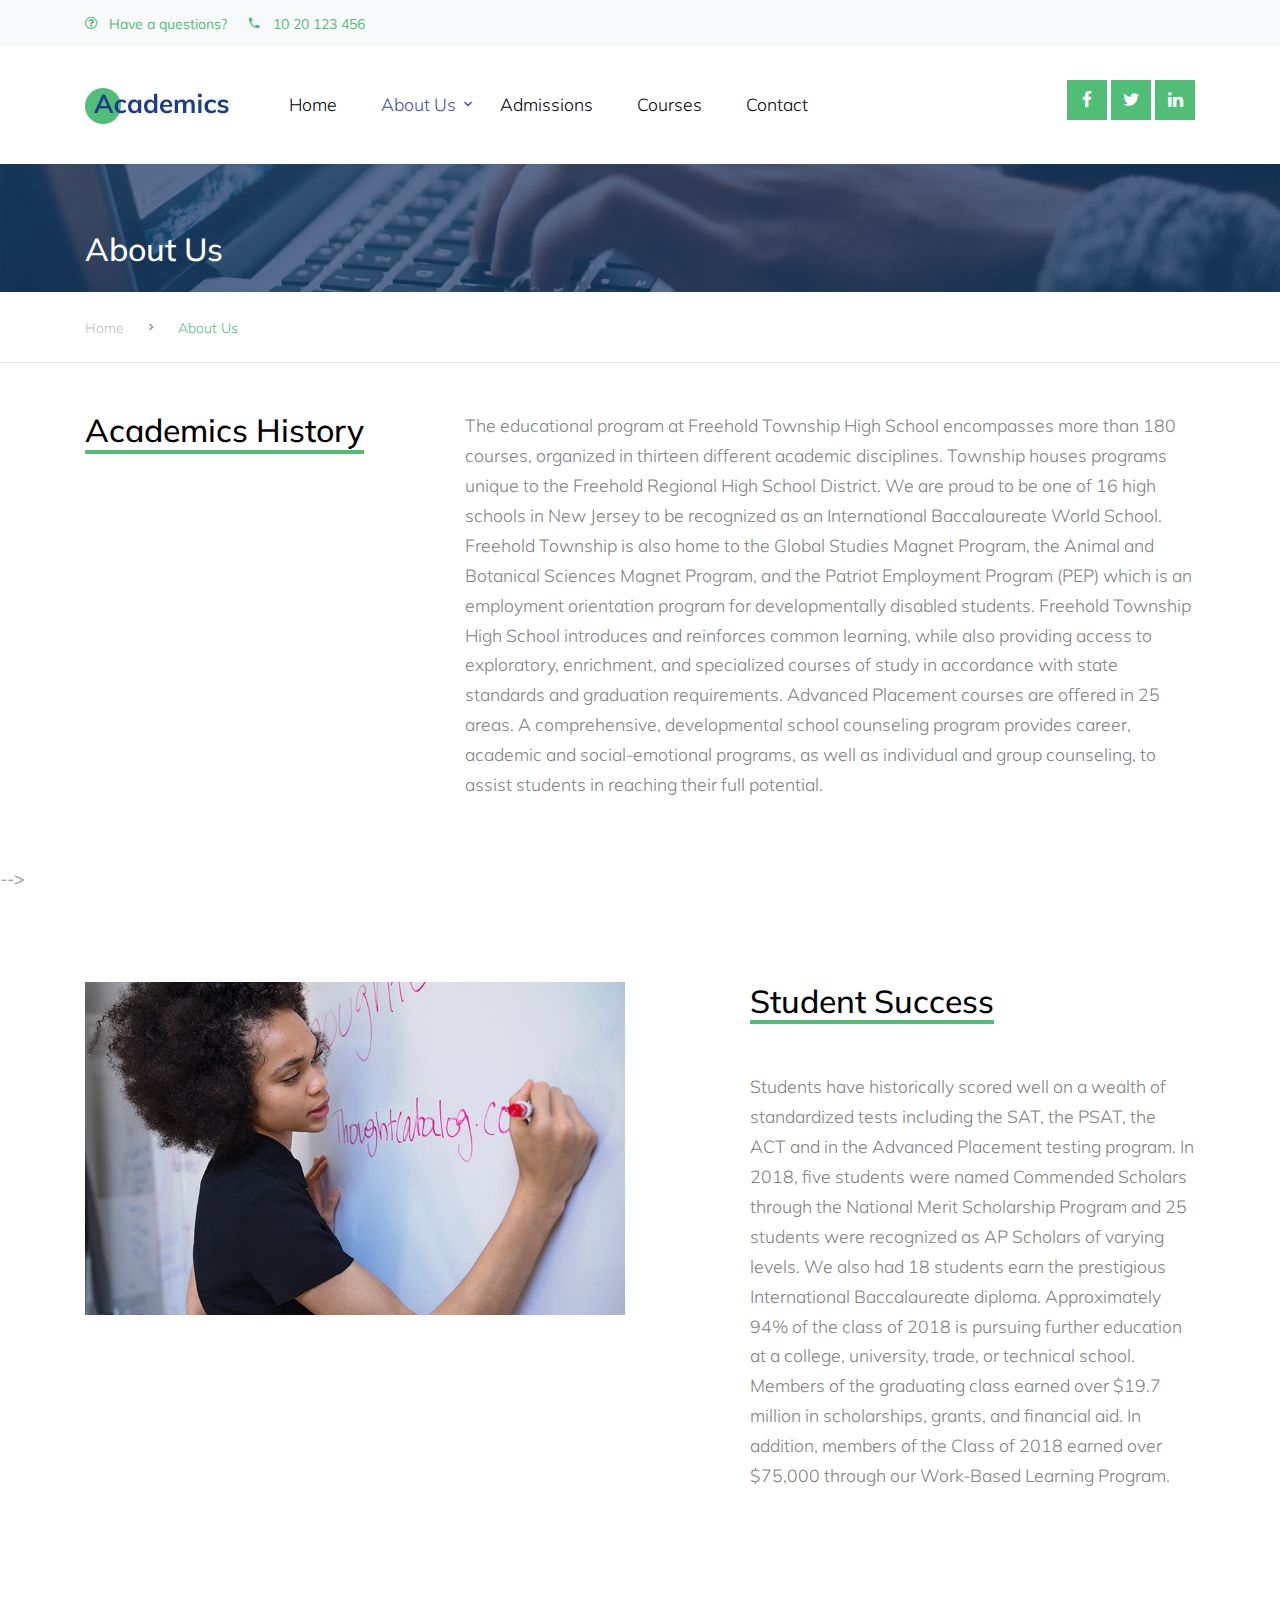
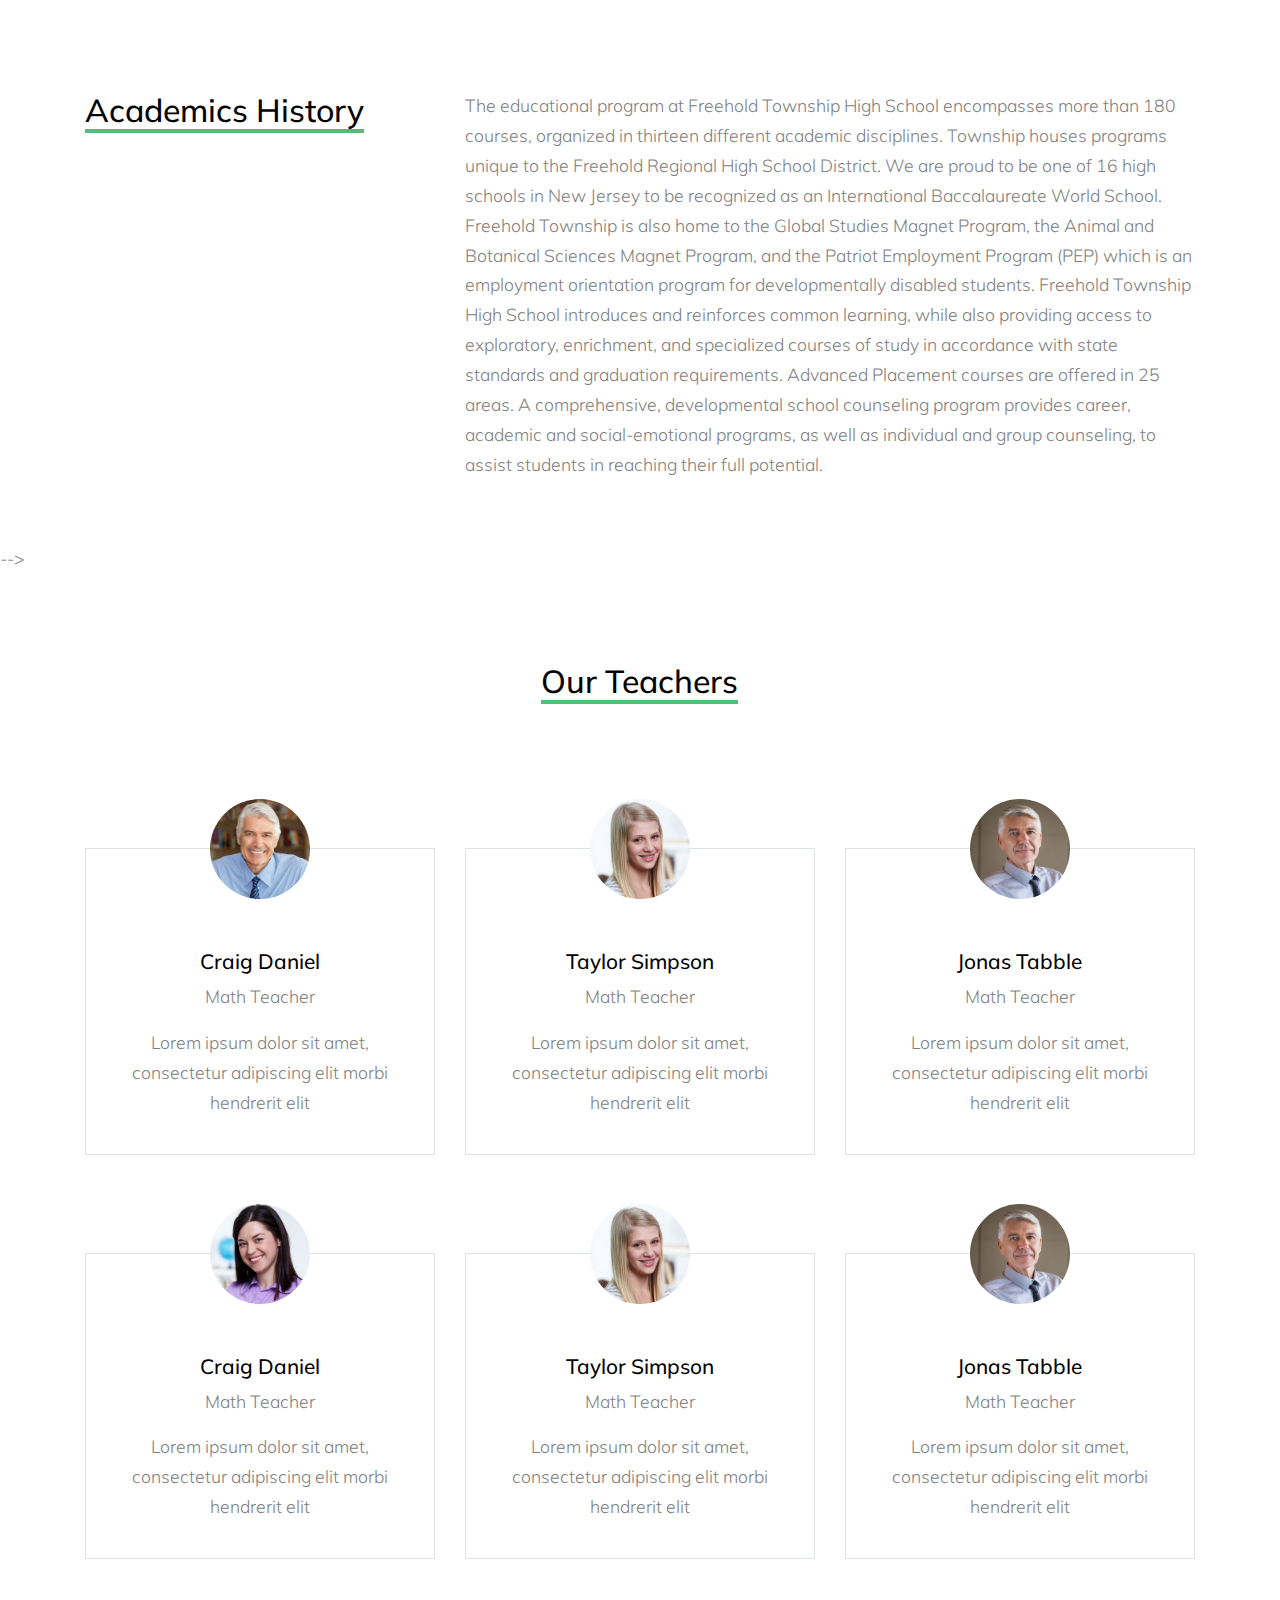
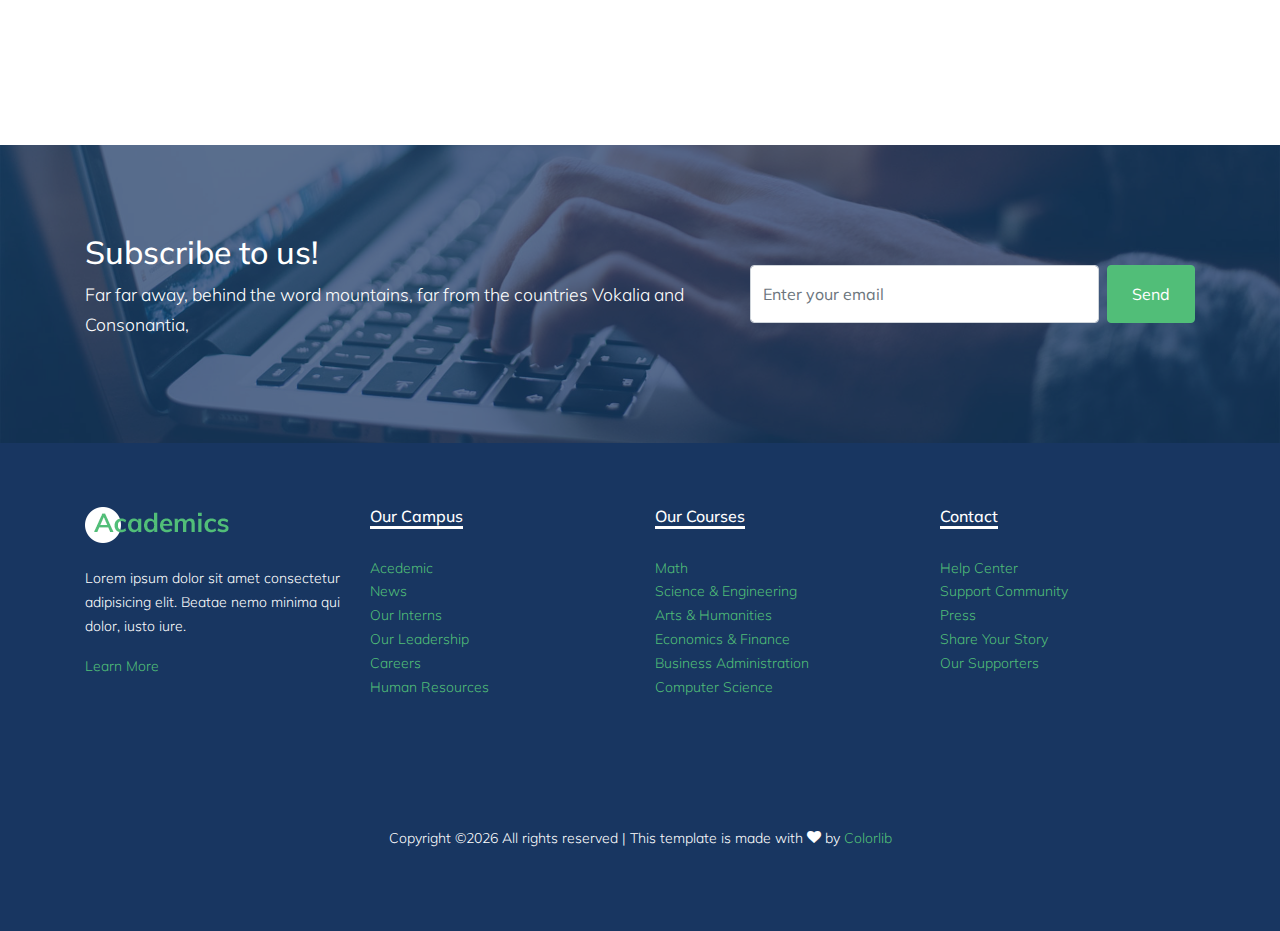
==== commit 00f85fd8: "l" ====
--- a/about.html
+++ b/about.html
@@ -158,25 +158,18 @@
         </div>
     </div>
 
-    <div class="site-section">
-        <div class="container">
-            <div class="row mb-5">
-                <div class="col-lg-6 mb-lg-0 mb-4">
-                    <img src="images/course_4.jpg" alt="Image" class="img-fluid">
+        <div class="container pt-5 mb-5">
+                <div class="row">
+                  <div class="col-lg-4">
+                    <h2 class="section-title-underline">
+                      <span>Academics History</span>
+                    </h2>
+                  </div>
+                  <div class="col-lg-8">
+                    <p>The educational program at Freehold Township High School encompasses more than 180 courses, organized in thirteen different academic disciplines. Township houses programs unique to the Freehold Regional High School District. We are proud to be one of 16 high schools in New Jersey to be recognized as an International Baccalaureate World School. Freehold Township is also home to the Global Studies Magnet Program, the Animal and Botanical Sciences Magnet Program, and the Patriot Employment Program (PEP) which is an employment orientation program for developmentally disabled students.  Freehold Township High School introduces and reinforces common learning, while also providing access to exploratory, enrichment, and specialized courses of study in accordance with state standards and graduation requirements. Advanced Placement courses are offered in 25 areas. A comprehensive, developmental school counseling program provides career, academic and social-emotional programs, as well as individual and group counseling, to assist students in reaching their full potential.</p>
+                  </div>
                 </div>
-                <div class="col-lg-5 ml-auto align-self-center">
-                    <h2 class="section-title-underline mb-5">
-                        <span>More About Us</span>
-                    </h2>
-                    <p> </p>
-                </div>
-            </div>
-
-        </div>
-    </div>
-
-
-
+              </div> -->
 
     <div class="site-section">
       <div class="container">
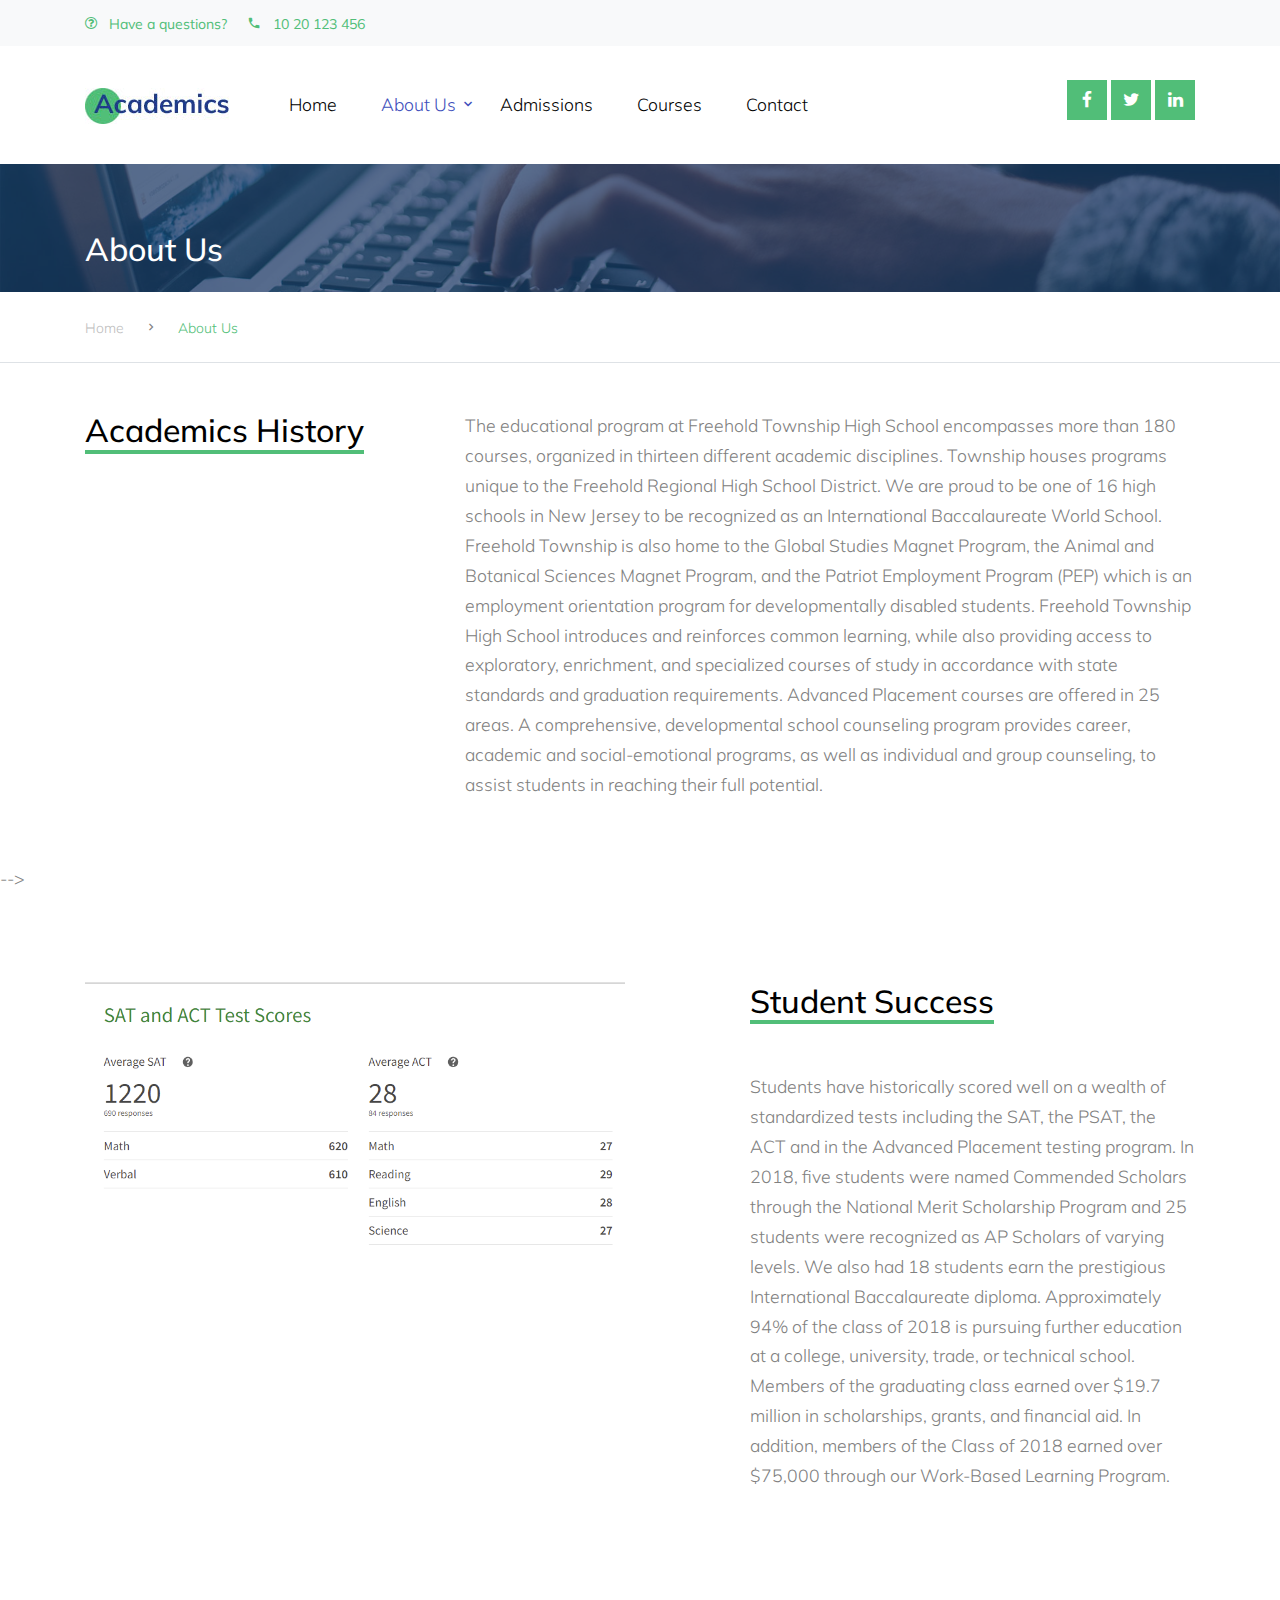
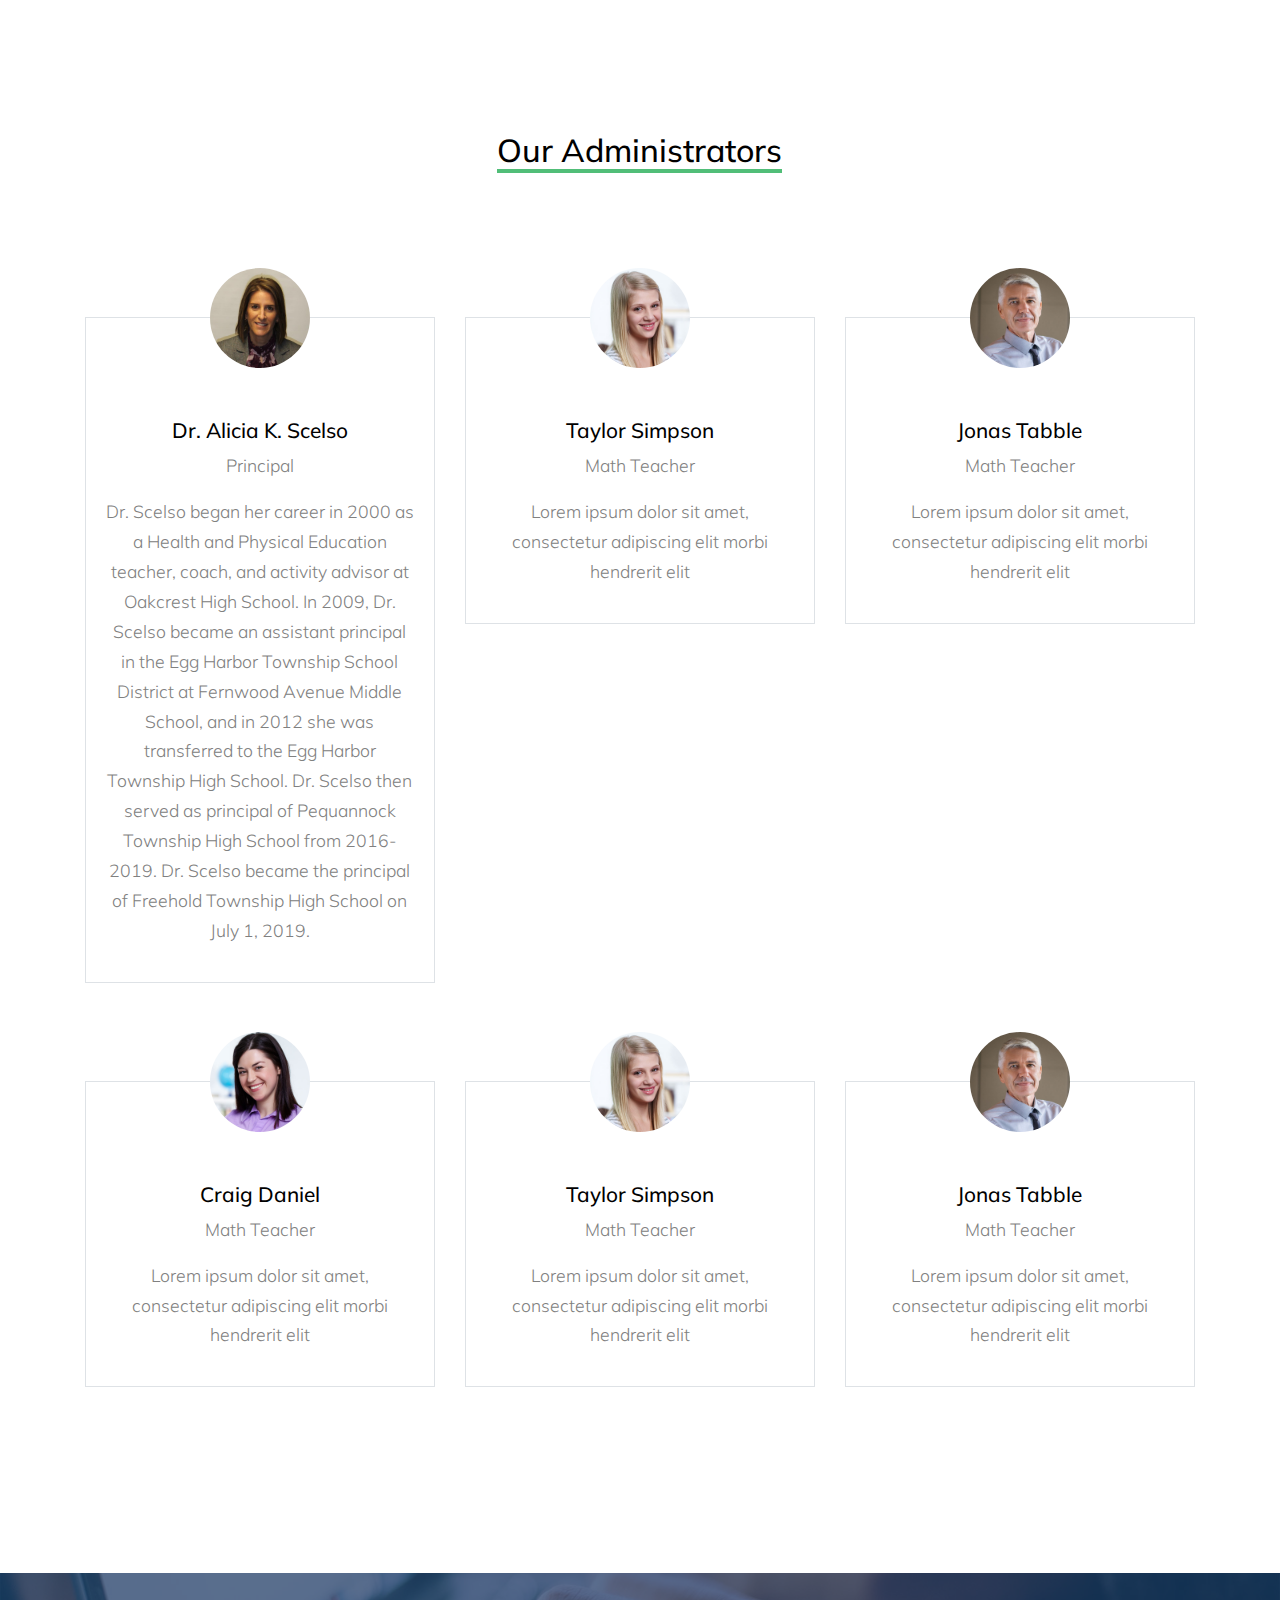
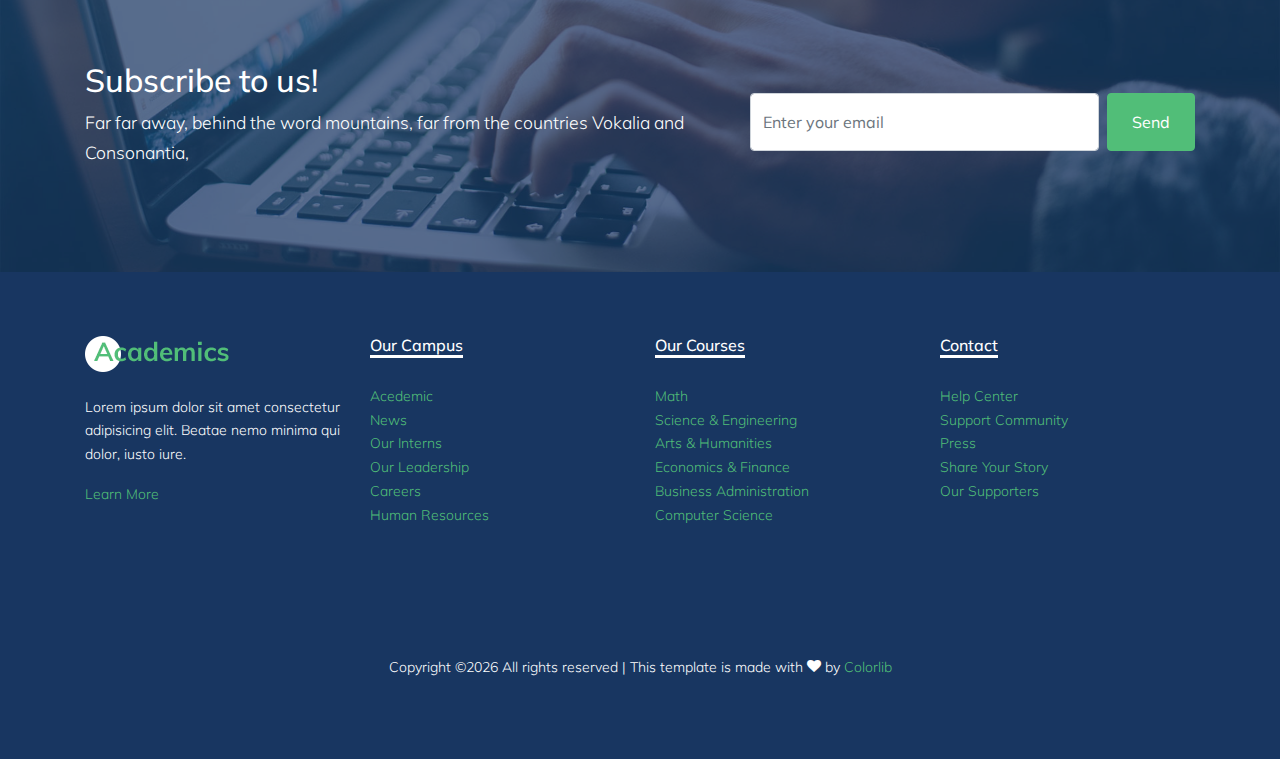
==== commit cfc35010: "about update" ====
--- a/about.html
+++ b/about.html
@@ -145,7 +145,7 @@
         <div class="container">
             <div class="row mb-5">
                 <div class="col-lg-6 mb-lg-0 mb-4">
-                    <img src="images/course_4.jpg" alt="Image" class="img-fluid">
+                    <img src="images/satstuff.png" alt="Image" class="img-fluid">
                 </div>
                 <div class="col-lg-5 ml-auto align-self-center">
                     <h2 class="section-title-underline mb-5">
@@ -158,25 +158,12 @@
         </div>
     </div>
 
-        <div class="container pt-5 mb-5">
-                <div class="row">
-                  <div class="col-lg-4">
-                    <h2 class="section-title-underline">
-                      <span>Academics History</span>
-                    </h2>
-                  </div>
-                  <div class="col-lg-8">
-                    <p>The educational program at Freehold Township High School encompasses more than 180 courses, organized in thirteen different academic disciplines. Township houses programs unique to the Freehold Regional High School District. We are proud to be one of 16 high schools in New Jersey to be recognized as an International Baccalaureate World School. Freehold Township is also home to the Global Studies Magnet Program, the Animal and Botanical Sciences Magnet Program, and the Patriot Employment Program (PEP) which is an employment orientation program for developmentally disabled students.  Freehold Township High School introduces and reinforces common learning, while also providing access to exploratory, enrichment, and specialized courses of study in accordance with state standards and graduation requirements. Advanced Placement courses are offered in 25 areas. A comprehensive, developmental school counseling program provides career, academic and social-emotional programs, as well as individual and group counseling, to assist students in reaching their full potential.</p>
-                  </div>
-                </div>
-              </div> -->
-
     <div class="site-section">
       <div class="container">
         <div class="row mb-5 justify-content-center text-center">
           <div class="col-lg-4 mb-5">
             <h2 class="section-title-underline mb-5">
-              <span>Our Teachers</span>
+              <span>Our Administrators</span>
             </h2>
           </div>
         </div>
@@ -184,11 +171,11 @@
           <div class="col-lg-4 col-md-6 mb-5 mb-lg-5">
 
             <div class="feature-1 border person text-center">
-                <img src="images/person_1.jpg" alt="Image" class="img-fluid">
-              <div class="feature-1-content">
-                <h2>Craig Daniel</h2>
-                <span class="position mb-3 d-block">Math Teacher</span>
-                <p>Lorem ipsum dolor sit amet, consectetur adipiscing elit morbi hendrerit elit</p>
+                <img src="images/principal.jpg" alt="Image" class="img-fluid">
+              <div class="feature-1-content">
+                <h2>Dr. Alicia K. Scelso</h2>
+                <span class="position mb-3 d-block">Principal</span>
+                <p>Dr. Scelso began her career in 2000 as a Health and Physical Education teacher, coach, and activity advisor at Oakcrest High School. In 2009, Dr. Scelso became an assistant principal in the Egg Harbor Township School District at Fernwood Avenue Middle School, and in 2012 she was transferred to the Egg Harbor Township High School. Dr. Scelso then served as principal of Pequannock Township High School from 2016-2019.  Dr. Scelso became the principal of Freehold Township High School on July 1, 2019.</p>
               </div>
             </div>
           </div>
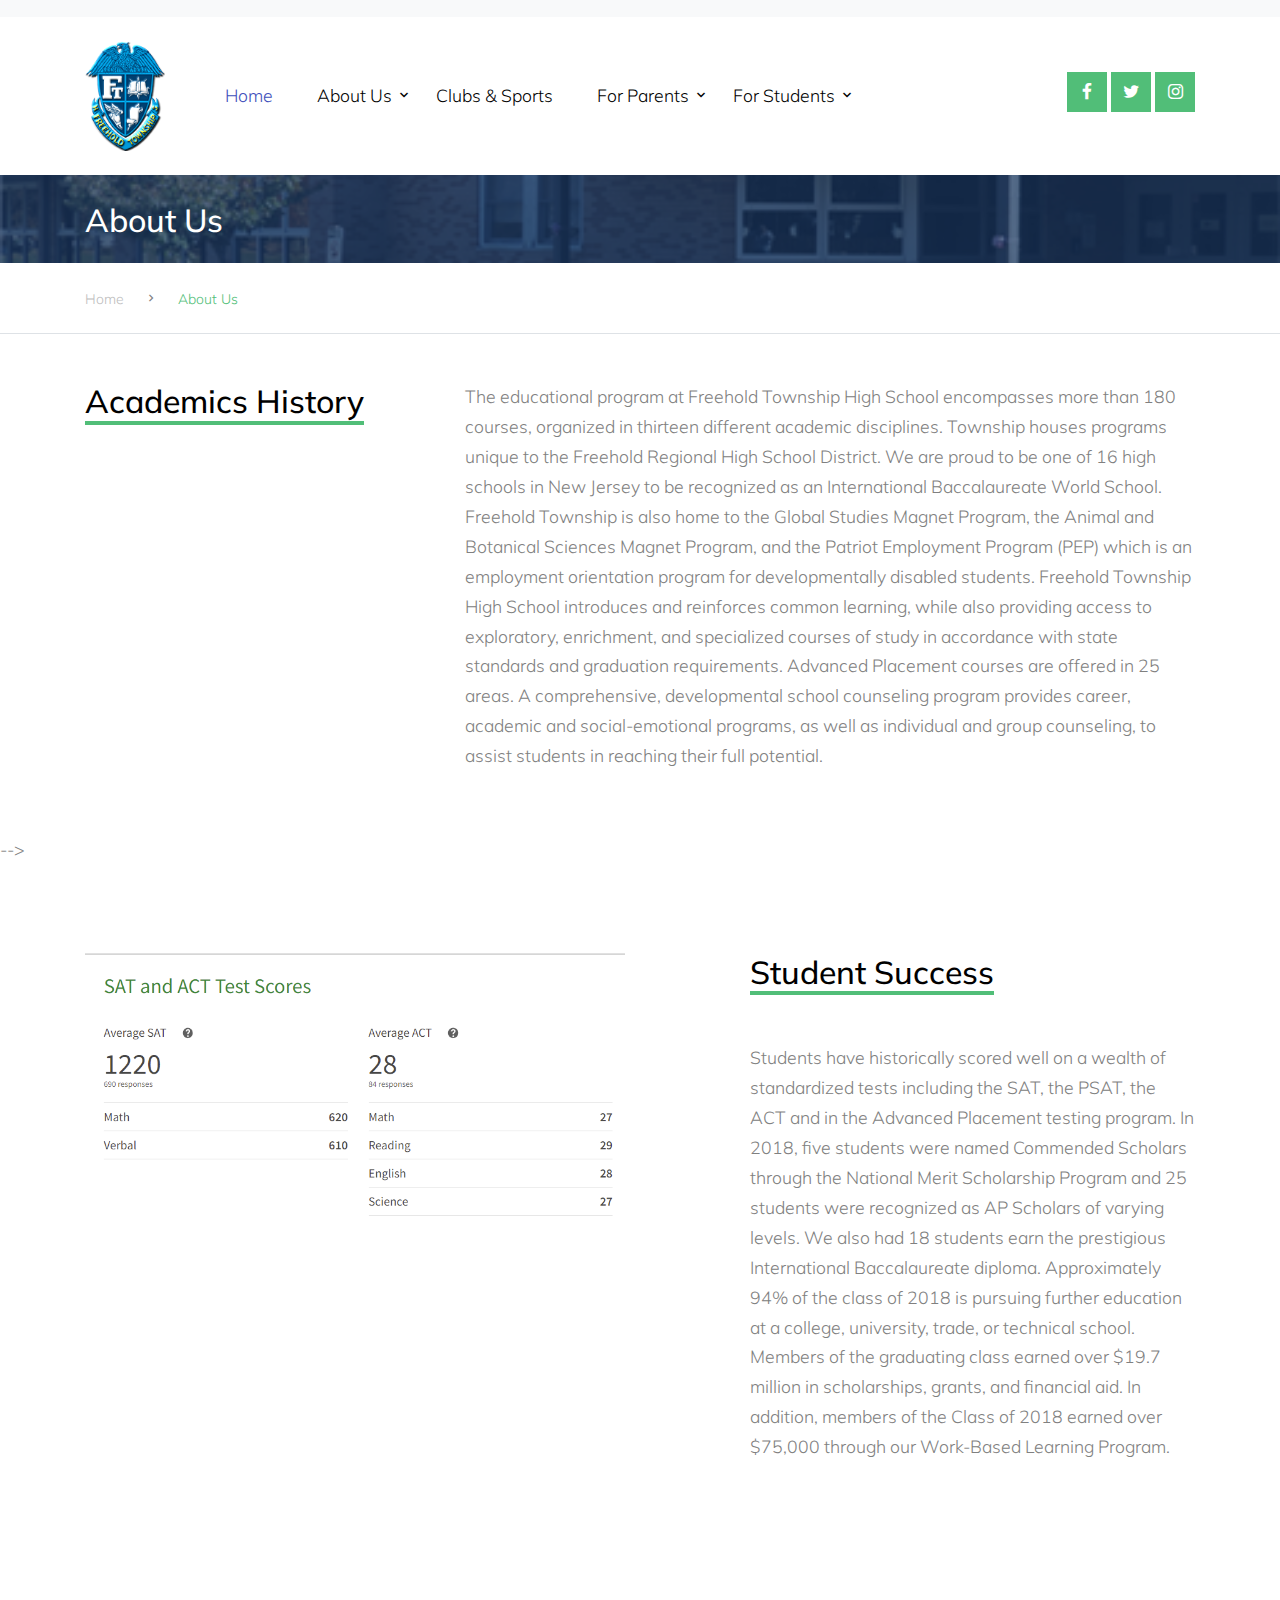
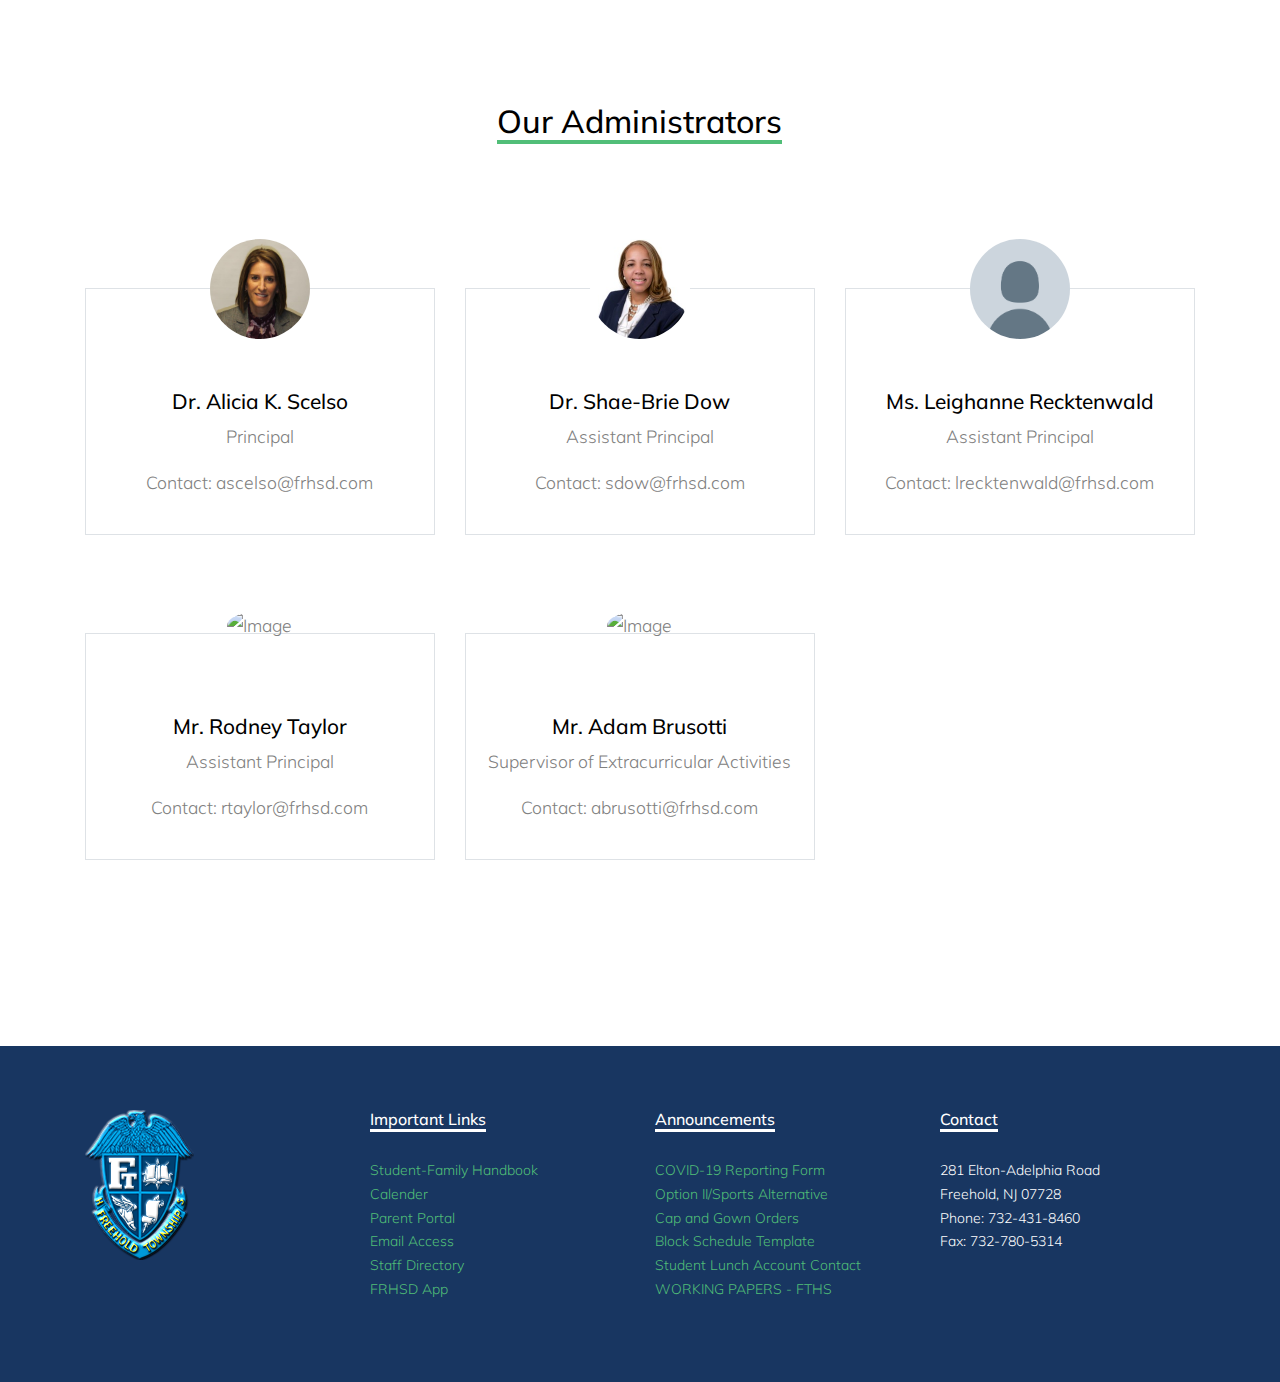
==== commit 80e4d993: "About Update" ====
--- a/about.html
+++ b/about.html
@@ -49,8 +49,6 @@
       <div class="container">
         <div class="row align-items-center">
           <div class="col-lg-9 d-none d-lg-block">
-            <a href="#" class="small mr-3"><span class="icon-question-circle-o mr-2"></span> Have a questions?</a>
-            <a href="#" class="small mr-3"><span class="icon-phone2 mr-2"></span> 10 20 123 456</a>
           </div>
         </div>
       </div>
@@ -58,57 +56,74 @@
 
     <header class="site-navbar py-4 js-sticky-header site-navbar-target" role="banner">
 
-      <div class="container">
-        <div class="d-flex align-items-center">
-          <div class="site-logo">
-            <a href="index.html" class="d-block">
-              <img src="images/logo.jpg" alt="Image" class="img-fluid">
-            </a>
-          </div>
-          <div class="mr-auto">
-            <nav class="site-navigation position-relative text-right" role="navigation">
-              <ul class="site-menu main-menu js-clone-nav mr-auto d-none d-lg-block">
-                <li>
-                  <a href="index.html" class="nav-link text-left">Home</a>
-                </li>
-                <li class="has-children active">
-                  <a href="about.html" class="nav-link text-left">About Us</a>
-                  <ul class="dropdown">
-                    <li><a href="teachers.html">Our Teachers</a></li>
-                    <li><a href="about.html">Our School</a></li>
-                  </ul>
-                </li>
-                <li>
-                  <a href="admissions.html" class="nav-link text-left">Admissions</a>
-                </li>
-                <li>
-                  <a href="courses.html" class="nav-link text-left">Courses</a>
-                </li>
-                <li>
-                    <a href="contact.html" class="nav-link text-left">Contact</a>
-                  </li>
-              </ul>                                                                                                                                                                                                                                                                                          </ul>
-            </nav>
-
-          </div>
-          <div class="ml-auto">
-            <div class="social-wrap">
-              <a href="#"><span class="icon-facebook"></span></a>
-              <a href="#"><span class="icon-twitter"></span></a>
-              <a href="#"><span class="icon-linkedin"></span></a>
-
-              <a href="#" class="d-inline-block d-lg-none site-menu-toggle js-menu-toggle text-black"><span
-                class="icon-menu h3"></span></a>
-            </div>
-          </div>
-
-        </div>
-      </div>
+
+            <div class="container">
+              <div class="d-flex align-items-center">
+                <div class="site-logo">
+                  <a href="index.html" class="d-block">
+                    <img src="images/main.png" alt="Image" class="img-fluid" width="80" >
+                  </a>
+                </div>
+                <div class="mr-auto">
+                  <nav class="site-navigation position-relative text-right" role="navigation">
+                    <ul class="site-menu main-menu js-clone-nav mr-auto d-none d-lg-block">
+                      <li class="active">
+                        <a href="index.html" class="nav-link text-left">Home</a>
+                      </li>
+                      <li class="has-children">
+                        <a href="about.html" class="nav-link text-left">About Us</a>
+                        <ul class="dropdown">
+                          <li><a href="about.html">About Us</a></li>
+                          <li><a href="about.html">Advocating for Our Students - S2</a></li>
+                          <li><a href="about.html">Building Contact Information</a></li>
+                          <li><a href="about.html">Civil Rights Coordinator</a></li>
+                          <li><a href="about.html">News</a></li>
+                          <li><a href="about.html">Staff Directory</a></li>
+                          <li><a href="about.html">Strategic Plan</a></li>
+                          <li><a href="about.html">Student Handbook</a></li>
+                        </ul>
+                      </li>
+                      <li>
+                        <a href="admissions.html" class="nav-link text-left">Clubs & Sports</a>
+                      </li>
+
+                      <li class="has-children">
+                        <a href="courses.html" class="nav-link text-left">For Parents</a>
+                        <ul class="dropdown">
+                          <li><a href="teachers.html">Our Teachers</a></li>
+                          <li><a href="about.html">Our School</a></li>
+                        </ul>
+                      </li>
+
+                      <li class="has-children">
+                          <a href="contact.html" class="nav-link text-left">For Students</a>
+                          <ul class="dropdown">
+                            <li><a href="teachers.html">Our Teachers</a></li>
+                            <li><a href="about.html">Our School</a></li>
+                          </ul>
+                        </li>
+                    </ul>                                                                                                                                                                                                                                                                                          </ul>
+                  </nav>
+
+                </div>
+                <div class="ml-auto">
+                  <div class="social-wrap">
+                    <a href="#"><span class="icon-facebook"></span></a>
+                    <a href="#"><span class="icon-twitter"></span></a>
+                    <a href="#"><span class="icon-instagram"></span></a>
+
+                    <a href="#" class="d-inline-block d-lg-none site-menu-toggle js-menu-toggle text-black"><span
+                      class="icon-menu h3"></span></a>
+                  </div>
+                </div>
+
+              </div>
+            </div>
 
     </header>
 
 
-    <div class="site-section ftco-subscribe-1 site-blocks-cover pb-4" style="background-image: url('images/bg_1.jpg')">
+    <div class="site-section ftco-subscribe-1 site-blocks-cover pb-4" style="background-image: url('images/front.png')">
         <div class="container">
           <div class="row align-items-end">
             <div class="col-lg-7">
@@ -175,7 +190,39 @@
               <div class="feature-1-content">
                 <h2>Dr. Alicia K. Scelso</h2>
                 <span class="position mb-3 d-block">Principal</span>
-                <p>Dr. Scelso began her career in 2000 as a Health and Physical Education teacher, coach, and activity advisor at Oakcrest High School. In 2009, Dr. Scelso became an assistant principal in the Egg Harbor Township School District at Fernwood Avenue Middle School, and in 2012 she was transferred to the Egg Harbor Township High School. Dr. Scelso then served as principal of Pequannock Township High School from 2016-2019.  Dr. Scelso became the principal of Freehold Township High School on July 1, 2019.</p>
+                <p>Contact: ascelso@frhsd.com</p>
+              </div>
+            </div>
+          </div>
+          <div class="col-lg-4 col-md-6 mb-5 mb-lg-5">
+            <div class="feature-1 border person text-center">
+                <img src="images/assistantP.jpg" alt="Image" class="img-fluid">
+              <div class="feature-1-content">
+                <h2>Dr. Shae-Brie Dow</h2>
+                <span class="position mb-3 d-block">Assistant Principal</span>
+                <p>Contact: sdow@frhsd.com</p>
+              </div>
+            </div>
+          </div>
+          <div class="col-lg-4 col-md-6 mb-5 mb-lg-5">
+            <div class="feature-1 border person text-center">
+                <img src="images/assistantP2.jpg" alt="Image" class="img-fluid">
+              <div class="feature-1-content">
+                <h2>Ms. Leighanne Recktenwald</h2>
+                <span class="position mb-3 d-block">Assistant Principal</span>
+                <p>Contact: lrecktenwald@frhsd.com</p>
+              </div>
+            </div>
+          </div>
+
+          <div class="col-lg-4 col-md-6 mb-5 mb-lg-5">
+
+            <div class="feature-1 border person text-center">
+                <img src="images/person_4.jpg" alt="Image" class="img-fluid">
+              <div class="feature-1-content">
+                <h2>Mr. Rodney Taylor</h2>
+                <span class="position mb-3 d-block">Assistant Principal</span>
+                <p> Contact: rtaylor@frhsd.com</p>
               </div>
             </div>
           </div>
@@ -183,135 +230,63 @@
             <div class="feature-1 border person text-center">
                 <img src="images/person_2.jpg" alt="Image" class="img-fluid">
               <div class="feature-1-content">
-                <h2>Taylor Simpson</h2>
-                <span class="position mb-3 d-block">Math Teacher</span>
-                <p>Lorem ipsum dolor sit amet, consectetur adipiscing elit morbi hendrerit elit</p>
-              </div>
-            </div>
-          </div>
-          <div class="col-lg-4 col-md-6 mb-5 mb-lg-5">
-            <div class="feature-1 border person text-center">
-                <img src="images/person_3.jpg" alt="Image" class="img-fluid">
-              <div class="feature-1-content">
-                <h2>Jonas Tabble</h2>
-                <span class="position mb-3 d-block">Math Teacher</span>
-                <p>Lorem ipsum dolor sit amet, consectetur adipiscing elit morbi hendrerit elit</p>
-              </div>
-            </div>
-          </div>
-
-          <div class="col-lg-4 col-md-6 mb-5 mb-lg-5">
-
-            <div class="feature-1 border person text-center">
-                <img src="images/person_4.jpg" alt="Image" class="img-fluid">
-              <div class="feature-1-content">
-                <h2>Craig Daniel</h2>
-                <span class="position mb-3 d-block">Math Teacher</span>
-                <p>Lorem ipsum dolor sit amet, consectetur adipiscing elit morbi hendrerit elit</p>
-              </div>
-            </div>
-          </div>
-          <div class="col-lg-4 col-md-6 mb-5 mb-lg-5">
-            <div class="feature-1 border person text-center">
-                <img src="images/person_2.jpg" alt="Image" class="img-fluid">
-              <div class="feature-1-content">
-                <h2>Taylor Simpson</h2>
-                <span class="position mb-3 d-block">Math Teacher</span>
-                <p>Lorem ipsum dolor sit amet, consectetur adipiscing elit morbi hendrerit elit</p>
-              </div>
-            </div>
-          </div>
-          <div class="col-lg-4 col-md-6 mb-5 mb-lg-5">
-            <div class="feature-1 border person text-center">
-                <img src="images/person_3.jpg" alt="Image" class="img-fluid">
-              <div class="feature-1-content">
-                <h2>Jonas Tabble</h2>
-                <span class="position mb-3 d-block">Math Teacher</span>
-                <p>Lorem ipsum dolor sit amet, consectetur adipiscing elit morbi hendrerit elit</p>
-              </div>
-            </div>
-          </div>
-        </div>
-      </div>
-    </div>
-
-
-
-
-
-
-
-
-
-    <div class="site-section ftco-subscribe-1" style="background-image: url('images/bg_1.jpg')">
-      <div class="container">
-        <div class="row align-items-center">
-          <div class="col-lg-7">
-            <h2>Subscribe to us!</h2>
-            <p>Far far away, behind the word mountains, far from the countries Vokalia and Consonantia,</p>
-          </div>
-          <div class="col-lg-5">
-            <form action="" class="d-flex">
-              <input type="text" class="rounded form-control mr-2 py-3" placeholder="Enter your email">
-              <button class="btn btn-primary rounded py-3 px-4" type="submit">Send</button>
-            </form>
-          </div>
-        </div>
-      </div>
-    </div>
+                <h2> Mr. Adam Brusotti</h2>
+                <span class="position mb-3 d-block">Supervisor of Extracurricular Activities</span>
+                <p> Contact: abrusotti@frhsd.com</p>
+              </div>
+            </div>
+          </div>
+
+        </div>
+      </div>
+    </div>
+
+
+
+
+
+
+
+
+
 
 
     <div class="footer">
       <div class="container">
         <div class="row">
           <div class="col-lg-3">
-            <p class="mb-4"><img src="images/logo.png" alt="Image" class="img-fluid"></p>
-            <p>Lorem ipsum dolor sit amet consectetur adipisicing elit. Beatae nemo minima qui dolor, iusto iure.</p>
-            <p><a href="#">Learn More</a></p>
+            <p class="mb-4"><img src="images/main.png" alt="Image" class="img-fluid"></p>
           </div>
           <div class="col-lg-3">
-            <h3 class="footer-heading"><span>Our Campus</span></h3>
+            <h3 class="footer-heading"><span>Important Links</span></h3>
             <ul class="list-unstyled">
-                <li><a href="#">Acedemic</a></li>
-                <li><a href="#">News</a></li>
-                <li><a href="#">Our Interns</a></li>
-                <li><a href="#">Our Leadership</a></li>
-                <li><a href="#">Careers</a></li>
-                <li><a href="#">Human Resources</a></li>
+                <li><a href="#">Student-Family Handbook</a></li>
+                <li><a href="#">Calender</a></li>
+                <li><a href="#">Parent Portal</a></li>
+                <li><a href="#">Email Access</a></li>
+                <li><a href="#">Staff Directory</a></li>
+                <li><a href="#">FRHSD App</a></li>
             </ul>
           </div>
           <div class="col-lg-3">
-              <h3 class="footer-heading"><span>Our Courses</span></h3>
+              <h3 class="footer-heading"><span>Announcements</span></h3>
               <ul class="list-unstyled">
-                  <li><a href="#">Math</a></li>
-                  <li><a href="#">Science &amp; Engineering</a></li>
-                  <li><a href="#">Arts &amp; Humanities</a></li>
-                  <li><a href="#">Economics &amp; Finance</a></li>
-                  <li><a href="#">Business Administration</a></li>
-                  <li><a href="#">Computer Science</a></li>
+                  <li><a href="#">COVID-19 Reporting Form</a></li>
+                  <li><a href="#">Option II/Sports Alternative</a></li>
+                  <li><a href="#">Cap and Gown Orders</a></li>
+                  <li><a href="#">Block Schedule Template</a></li>
+                  <li><a href="#">Student Lunch Account Contact</a></li>
+                  <li><a href="#">WORKING PAPERS - FTHS</a></li>
               </ul>
           </div>
           <div class="col-lg-3">
               <h3 class="footer-heading"><span>Contact</span></h3>
               <ul class="list-unstyled">
-                  <li><a href="#">Help Center</a></li>
-                  <li><a href="#">Support Community</a></li>
-                  <li><a href="#">Press</a></li>
-                  <li><a href="#">Share Your Story</a></li>
-                  <li><a href="#">Our Supporters</a></li>
+                  <li>281 Elton-Adelphia Road</li>
+                  <li>Freehold, NJ 07728</li>
+                  <li>Phone: 732-431-8460</li>
+                  <li>Fax: 732-780-5314</li>
               </ul>
-          </div>
-        </div>
-
-        <div class="row">
-          <div class="col-12">
-            <div class="copyright">
-                <p>
-                    <!-- Link back to Colorlib can't be removed. Template is licensed under CC BY 3.0. -->
-                    Copyright &copy;<script>document.write(new Date().getFullYear());</script> All rights reserved | This template is made with <i class="icon-heart" aria-hidden="true"></i> by <a href="https://colorlib.com" target="_blank" >Colorlib</a>
-                    <!-- Link back to Colorlib can't be removed. Template is licensed under CC BY 3.0. -->
-                    </p>
-            </div>
           </div>
         </div>
       </div>
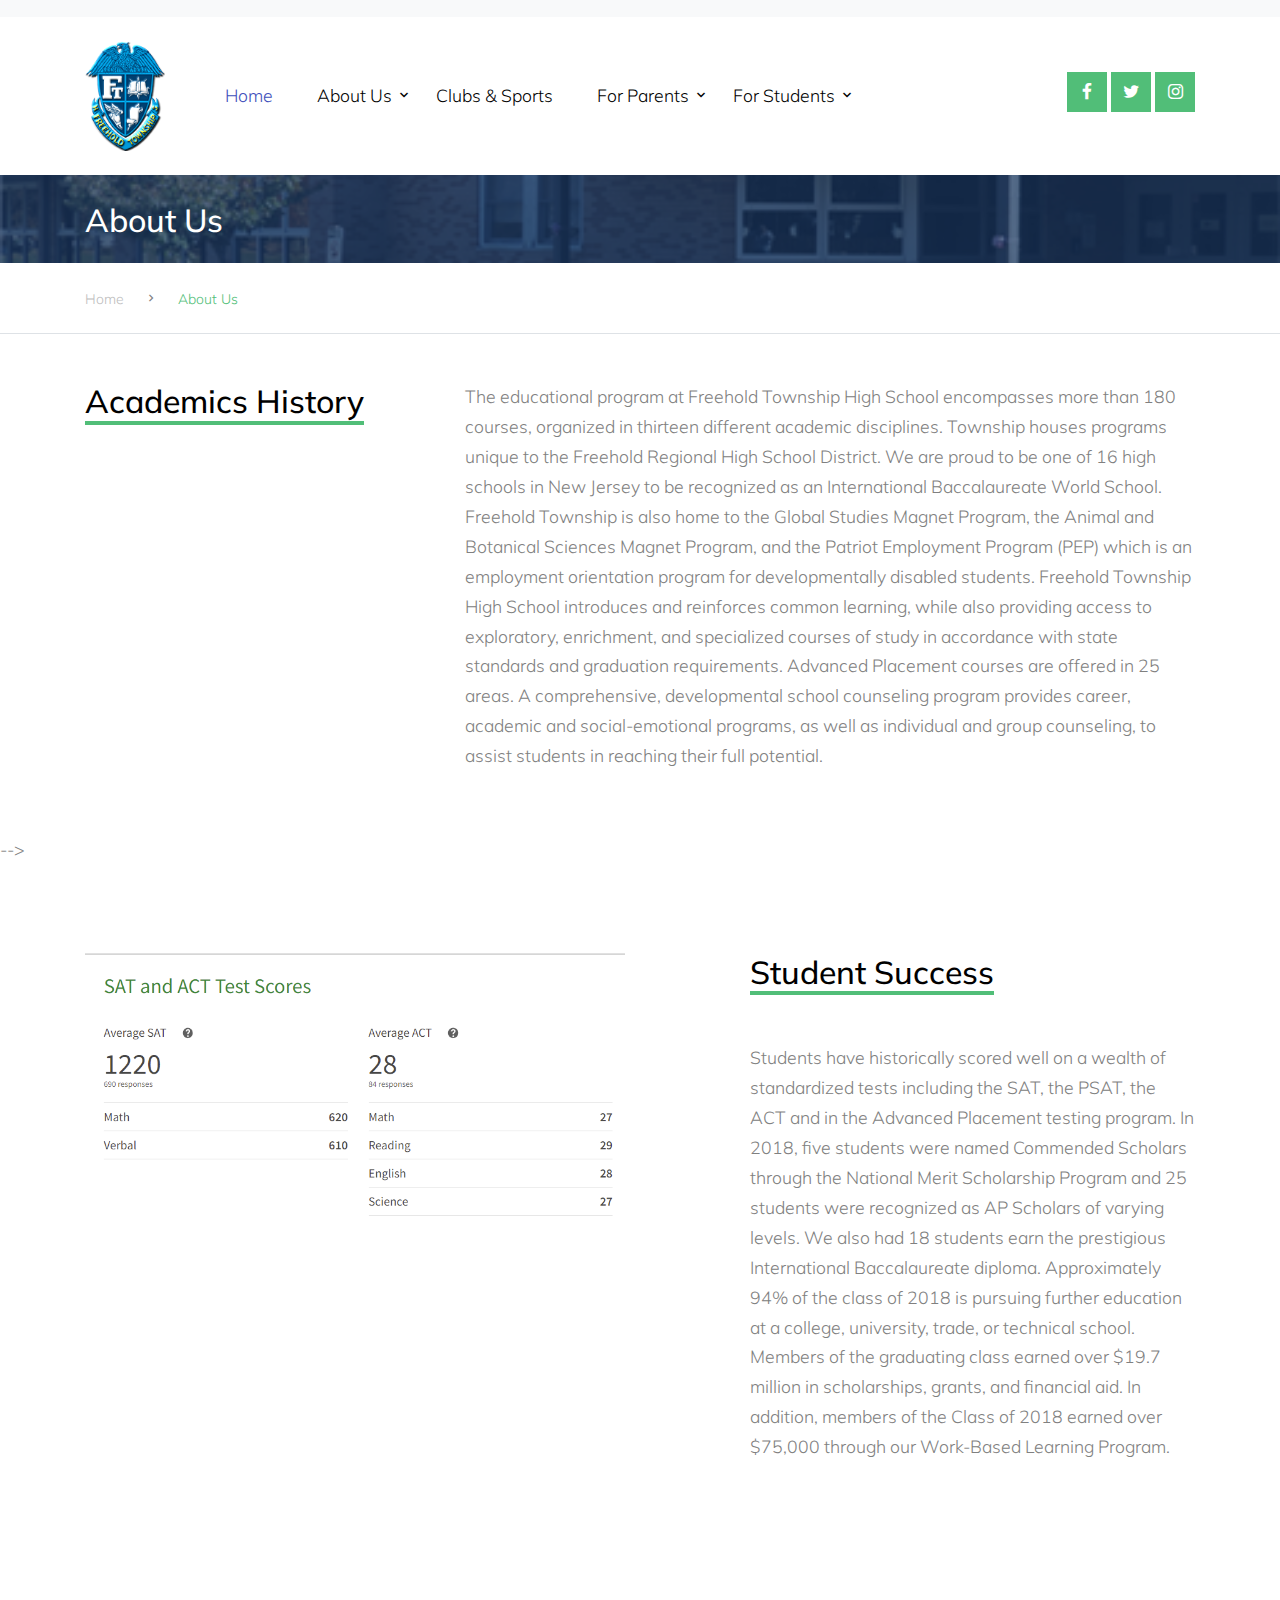
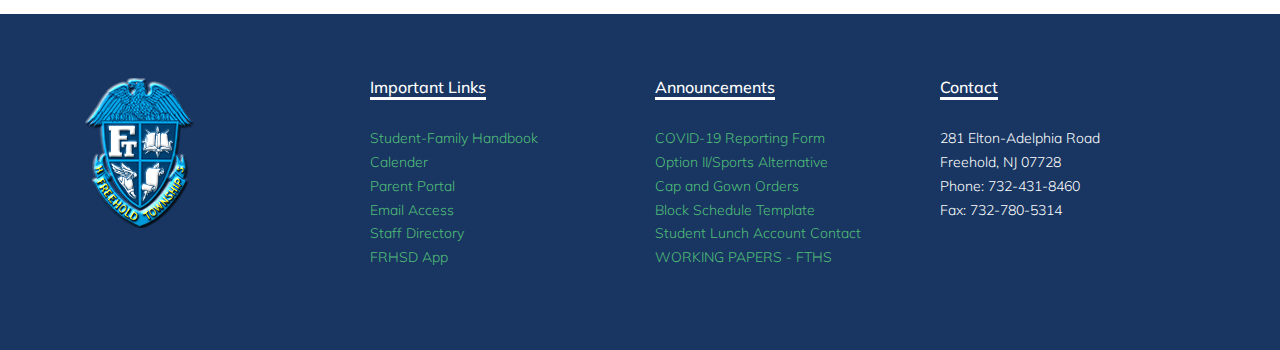
==== commit 533a3cd7: "l" ====
--- a/about.html
+++ b/about.html
@@ -56,69 +56,68 @@
 
     <header class="site-navbar py-4 js-sticky-header site-navbar-target" role="banner">
 
-
-            <div class="container">
-              <div class="d-flex align-items-center">
-                <div class="site-logo">
-                  <a href="index.html" class="d-block">
-                    <img src="images/main.png" alt="Image" class="img-fluid" width="80" >
-                  </a>
-                </div>
-                <div class="mr-auto">
-                  <nav class="site-navigation position-relative text-right" role="navigation">
-                    <ul class="site-menu main-menu js-clone-nav mr-auto d-none d-lg-block">
-                      <li class="active">
-                        <a href="index.html" class="nav-link text-left">Home</a>
-                      </li>
-                      <li class="has-children">
-                        <a href="about.html" class="nav-link text-left">About Us</a>
-                        <ul class="dropdown">
-                          <li><a href="about.html">About Us</a></li>
-                          <li><a href="about.html">Advocating for Our Students - S2</a></li>
-                          <li><a href="about.html">Building Contact Information</a></li>
-                          <li><a href="about.html">Civil Rights Coordinator</a></li>
-                          <li><a href="about.html">News</a></li>
-                          <li><a href="about.html">Staff Directory</a></li>
-                          <li><a href="about.html">Strategic Plan</a></li>
-                          <li><a href="about.html">Student Handbook</a></li>
-                        </ul>
-                      </li>
-                      <li>
-                        <a href="admissions.html" class="nav-link text-left">Clubs & Sports</a>
-                      </li>
-
-                      <li class="has-children">
-                        <a href="courses.html" class="nav-link text-left">For Parents</a>
-                        <ul class="dropdown">
-                          <li><a href="teachers.html">Our Teachers</a></li>
-                          <li><a href="about.html">Our School</a></li>
-                        </ul>
-                      </li>
-
-                      <li class="has-children">
-                          <a href="contact.html" class="nav-link text-left">For Students</a>
-                          <ul class="dropdown">
-                            <li><a href="teachers.html">Our Teachers</a></li>
-                            <li><a href="about.html">Our School</a></li>
-                          </ul>
-                        </li>
-                    </ul>                                                                                                                                                                                                                                                                                          </ul>
-                  </nav>
-
-                </div>
-                <div class="ml-auto">
-                  <div class="social-wrap">
-                    <a href="#"><span class="icon-facebook"></span></a>
-                    <a href="#"><span class="icon-twitter"></span></a>
-                    <a href="#"><span class="icon-instagram"></span></a>
-
-                    <a href="#" class="d-inline-block d-lg-none site-menu-toggle js-menu-toggle text-black"><span
-                      class="icon-menu h3"></span></a>
-                  </div>
-                </div>
-
-              </div>
-            </div>
+      <div class="container">
+        <div class="d-flex align-items-center">
+          <div class="site-logo">
+            <a href="index.html" class="d-block">
+              <img src="images/main.png" alt="Image" class="img-fluid" width="80" >
+            </a>
+          </div>
+          <div class="mr-auto">
+            <nav class="site-navigation position-relative text-right" role="navigation">
+              <ul class="site-menu main-menu js-clone-nav mr-auto d-none d-lg-block">
+                <li class="active">
+                  <a href="index.html" class="nav-link text-left">Home</a>
+                </li>
+                <li class="has-children">
+                  <a href="about.html" class="nav-link text-left">About Us</a>
+                  <ul class="dropdown">
+                    <li><a href="about.html">About Us</a></li>
+                    <li><a href="admin.html">Administration</a></li>
+                    <li><a href="about.html">Civil Rights Coordinators</a></li>
+                    <li><a href="about.html">Freehold Township Directory By Department</a></li>
+                    <li><a href="about.html">Freehold Township ESEA Title I Parent Information</a></li>
+                    <li><a href="about.html">IB Diploma Program</a></li>
+                    <li><a href="about.html">The Animal and Botanical Sciences Academy</a></li>
+                    <li><a href="about.html">The Global Studies Learning Center</a></li>
+                  </ul>
+                </li>
+                <li>
+                  <a href="admissions.html" class="nav-link text-left">Clubs & Sports</a>
+                </li>
+
+                <li class="has-children">
+                  <a href="courses.html" class="nav-link text-left">For Parents</a>
+                  <ul class="dropdown">
+                    <li><a href="teachers.html">Athletics & Activities</a></li>
+                    <li><a href="about.html">Attendence Information</a></li>
+                  </ul>
+                </li>
+
+                <li class="has-children">
+                    <a href="contact.html" class="nav-link text-left">For Students</a>
+                    <ul class="dropdown">
+                      <li><a href="teachers.html">Our Teachers</a></li>
+                      <li><a href="about.html">Our School</a></li>
+                    </ul>
+                  </li>
+              </ul>                                                                                                                                                                                                                                                                                          </ul>
+            </nav>
+
+          </div>
+          <div class="ml-auto">
+            <div class="social-wrap">
+              <a href="#"><span class="icon-facebook"></span></a>
+              <a href="#"><span class="icon-twitter"></span></a>
+              <a href="#"><span class="icon-instagram"></span></a>
+
+              <a href="#" class="d-inline-block d-lg-none site-menu-toggle js-menu-toggle text-black"><span
+                class="icon-menu h3"></span></a>
+            </div>
+          </div>
+
+        </div>
+      </div>
 
     </header>
 
@@ -172,84 +171,6 @@
 
         </div>
     </div>
-
-    <div class="site-section">
-      <div class="container">
-        <div class="row mb-5 justify-content-center text-center">
-          <div class="col-lg-4 mb-5">
-            <h2 class="section-title-underline mb-5">
-              <span>Our Administrators</span>
-            </h2>
-          </div>
-        </div>
-        <div class="row">
-          <div class="col-lg-4 col-md-6 mb-5 mb-lg-5">
-
-            <div class="feature-1 border person text-center">
-                <img src="images/principal.jpg" alt="Image" class="img-fluid">
-              <div class="feature-1-content">
-                <h2>Dr. Alicia K. Scelso</h2>
-                <span class="position mb-3 d-block">Principal</span>
-                <p>Contact: ascelso@frhsd.com</p>
-              </div>
-            </div>
-          </div>
-          <div class="col-lg-4 col-md-6 mb-5 mb-lg-5">
-            <div class="feature-1 border person text-center">
-                <img src="images/assistantP.jpg" alt="Image" class="img-fluid">
-              <div class="feature-1-content">
-                <h2>Dr. Shae-Brie Dow</h2>
-                <span class="position mb-3 d-block">Assistant Principal</span>
-                <p>Contact: sdow@frhsd.com</p>
-              </div>
-            </div>
-          </div>
-          <div class="col-lg-4 col-md-6 mb-5 mb-lg-5">
-            <div class="feature-1 border person text-center">
-                <img src="images/assistantP2.jpg" alt="Image" class="img-fluid">
-              <div class="feature-1-content">
-                <h2>Ms. Leighanne Recktenwald</h2>
-                <span class="position mb-3 d-block">Assistant Principal</span>
-                <p>Contact: lrecktenwald@frhsd.com</p>
-              </div>
-            </div>
-          </div>
-
-          <div class="col-lg-4 col-md-6 mb-5 mb-lg-5">
-
-            <div class="feature-1 border person text-center">
-                <img src="images/person_4.jpg" alt="Image" class="img-fluid">
-              <div class="feature-1-content">
-                <h2>Mr. Rodney Taylor</h2>
-                <span class="position mb-3 d-block">Assistant Principal</span>
-                <p> Contact: rtaylor@frhsd.com</p>
-              </div>
-            </div>
-          </div>
-          <div class="col-lg-4 col-md-6 mb-5 mb-lg-5">
-            <div class="feature-1 border person text-center">
-                <img src="images/person_2.jpg" alt="Image" class="img-fluid">
-              <div class="feature-1-content">
-                <h2> Mr. Adam Brusotti</h2>
-                <span class="position mb-3 d-block">Supervisor of Extracurricular Activities</span>
-                <p> Contact: abrusotti@frhsd.com</p>
-              </div>
-            </div>
-          </div>
-
-        </div>
-      </div>
-    </div>
-
-
-
-
-
-
-
-
-
-
 
     <div class="footer">
       <div class="container">
